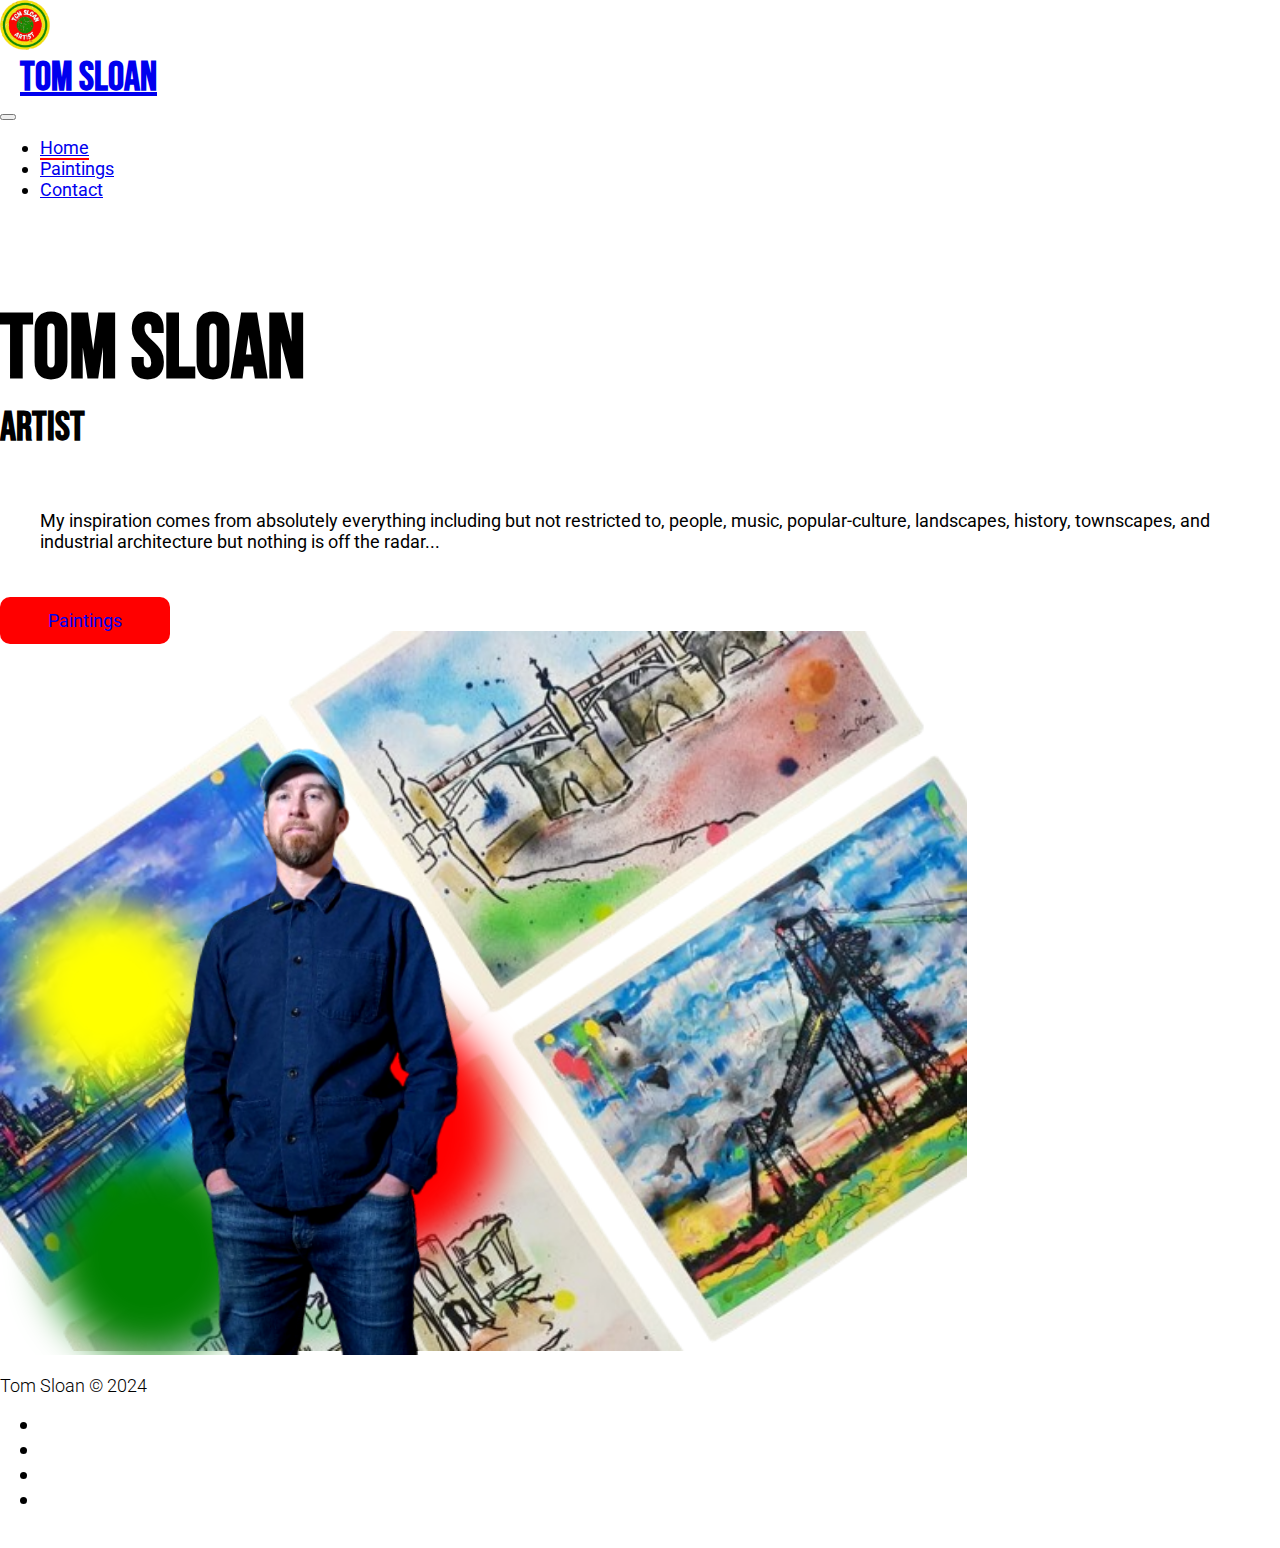
==== index.html @ 56f07434 "First screen + animation for it" ====
<!DOCTYPE html>
<html lang="en">
  <head>
    <meta charset="UTF-8" />
    <meta name="viewport" content="width=device-width, initial-scale=1.0" />
    <title>Tom Sloan | Artist</title>
    <link
      href="https://cdn.jsdelivr.net/npm/bootstrap@5.3.2/dist/css/bootstrap.min.css"
      rel="stylesheet"
      integrity="sha384-T3c6CoIi6uLrA9TneNEoa7RxnatzjcDSCmG1MXxSR1GAsXEV/Dwwykc2MPK8M2HN"
      crossorigin="anonymous"
    />
    <link
      rel="stylesheet"
      href="https://cdnjs.cloudflare.com/ajax/libs/font-awesome/6.5.1/css/all.min.css"
      integrity="sha512-DTOQO9RWCH3ppGqcWaEA1BIZOC6xxalwEsw9c2QQeAIftl+Vegovlnee1c9QX4TctnWMn13TZye+giMm8e2LwA=="
      crossorigin="anonymous"
      referrerpolicy="no-referrer"
    />
    <link rel="stylesheet" href="assets/css/style.css" />
  </head>
  <body>
    <!-- Main menu -->
    <div class="container-fluid bg-body-tertiary">
      <nav class="navbar navbar-expand-lg">
        <div class="container">
          <a
            class="navbar-brand d-flex justify-content-center align-items-center"
            href="index.html"
            aria-label="Go to home page"
          >
            <img
              src="assets/img/sloan-logo.png"
              alt="artist's logo"
              width="50"
              height="50"
              class="d-inline-block align-text-top"
            />
            <h1 class="uppercase">Tom Sloan</h1>
          </a>
          <button
            class="navbar-toggler"
            type="button"
            data-bs-toggle="collapse"
            data-bs-target="#navbarSupportedContent"
            aria-controls="navbarSupportedContent"
            aria-expanded="false"
            aria-label="Toggle navigation"
          >
            <span class="navbar-toggler-icon"></span>
          </button>
          <div class="collapse navbar-collapse" id="navbarSupportedContent">
            <ul class="navbar-nav me-auto mb-2 mb-lg-0">
              <li class="nav-item">
                <a
                  class="nav-link active"
                  aria-current="page"
                  href="index.html"
                  aria-label="Go to home page"
                  >Home</a
                >
              </li>
              <li class="nav-item">
                <a
                  class="nav-link"
                  href="paintings.html"
                  aria-label="Go to page with paintings"
                  >Paintings</a
                >
              </li>
              <li class="nav-item">
                <a
                  class="nav-link"
                  href="contact.html"
                  aria-label="Go to page with contact form"
                  >Contact</a
                >
              </li>
            </ul>
          </div>
        </div>
      </nav>
    </div>

    <!-- First screen -->
    <section class="hero text-center">
      <div class="container-fluid">
        <div class="row">
          <div
            class="col-sm-7 hero-introduction d-flex flex-column justify-content-center align-items-center"
          >
            <h1>Tom Sloan <br /></h1>
            <h2>Artist</h2>
            <p class="fst-italic fw-light">
              <i class="fa-solid fa-quote-left"></i>
              My inspiration comes from absolutely everything including but not
              restricted to, people, music, popular-culture, landscapes,
              history, townscapes, and industrial architecture but nothing is
              off the radar...
              <i class="fa-solid fa-quote-right"></i>
            </p>
            <a
              href="paintings.html"
              class="text-white"
              aria-label="Go to page with paintings"
              >Paintings</a
            >
          </div>
          <div class="col-sm-5 hero-images">
            <img
              class="hero-artist"
              src="assets/img/photo-artist.png"
              alt="picture of Tom Sloan"
            />
            <img
              src="assets/img/first-screen-image.png"
              alt="background image"
              class="bg-pictures"
            />
            <div class="green-circle"></div>
            <div class="red-circle"></div>
            <div class="yellow-circle"></div>
          </div>
        </div>
      </div>
    </section>

    <!-- Footer -->
    <footer class="text-white bg-secondary">
      <div class="container">
        <div class="container-fluid">
          <div class="row">
            <div class="col-sm-6 d-flex align-items-center name-artist-footer">
              <h4>Tom Sloan &copy; 2024</h4>
            </div>
            <div class="col-sm-6">
              <ul
                class="navbar-nav d-flex flex-row justify-content-end align-items-center"
              >
                <li>
                  <a
                    href="https://www.facebook.com/105536290829742"
                    target="_blank"
                    aria-label="Go to Tom Sloan's facebook page (opens in new tab)"
                    ><i class="fa-brands fa-facebook text-white"></i
                  ></a>
                </li>
                <li>
                  <a
                    href="https://www.instagram.com/official.sloan.art"
                    target="_blank"
                    aria-label="Go to Tom Sloan's instagram page (opens in new tab)"
                    ><i class="fa-brands fa-instagram text-white"></i
                  ></a>
                </li>
                <li>
                  <a
                    href="https://www.linkedin.com/in/tom-sloan-31219b226"
                    target="_blank"
                    aria-label="Go to Tom Sloan's linkedin page (opens in new tab)"
                    ><i class="fa-brands fa-linkedin text-white"></i
                  ></a>
                </li>
                <li>
                  <a
                    href="https://www.twitter.com/tomsloanartist"
                    target="_blank"
                    aria-label="Go to Tom Sloan's twitter page (opens in new tab)"
                    ><i class="fa-brands fa-twitter text-white"></i
                  ></a>
                </li>
              </ul>
            </div>
          </div>
        </div>
      </div>
    </footer>

    <script
      src="https://cdn.jsdelivr.net/npm/bootstrap@5.3.2/dist/js/bootstrap.bundle.min.js"
      integrity="sha384-C6RzsynM9kWDrMNeT87bh95OGNyZPhcTNXj1NW7RuBCsyN/o0jlpcV8Qyq46cDfL"
      crossorigin="anonymous"
    ></script>
  </body>
</html>
---- assets/css/style.css ----
@import url("https://fonts.googleapis.com/css2?family=Bebas+Neue&family=Roboto:wght@100;300;400;500;700;900&display=swap");

body {
  margin: 0;
  padding: 0;
  box-sizing: border-box;
  font-family: "Roboto", sans-serif;
  animation: opening 1s ease-in-out forwards;
}

h1,
h2,
h3 {
  font-family: "Bebas Neue", sans-serif;
  margin: 0;
  padding: 0;
  font-size: 40px;
}

.uppercase {
  text-transform: uppercase;
}

/* ------------------Main Menu */

nav h1 {
  margin-left: 20px;
}

nav ul li {
  font-size: 18px;
}

.navbar-collapse {
  flex-grow: 0;
}

.active {
  border-bottom: 2px solid red;
}

/* ------------------First Screen */

.hero {
  min-height: 90vh;
}

.hero-introduction p {
  font-size: 18px;
  padding: 40px 40px;
}

.hero-introduction h1 {
  font-size: 90px;
  padding-top: 5rem;
}

.hero-introduction a {
  text-decoration: none;
  padding: 0.8rem 3rem;
  border-radius: 10px;
  margin-bottom: 4rem;
  font-size: 18px;
  background-color: red;
}

.hero-images {
  position: relative;
  z-index: 1;
  padding: 0;
  overflow: hidden;
}

.hero-artist {
  position: absolute;
  height: 100%;
  width: auto;
  bottom: 0;
}

.bg-pictures {
  position: relative;
  z-index: -1;
  height: 80vh;
  object-fit: cover;
  animation: entrance 2s ease, bg-zooming 5s ease alternate 5s;
}

.green-circle {
  position: absolute;
  width: 100px;
  height: 100px;
  border-radius: 50%;
  bottom: 50px;
  left: 100px;
  background-color: green;
  box-shadow: 0 0 40px 50px green;
  z-index: -1;
  animation: entrance 2s ease,
    circle-shake 2.5s infinite ease alternate-reverse 2s;
}

.red-circle {
  position: absolute;
  width: 150px;
  height: 150px;
  border-radius: 50%;
  bottom: 150px;
  left: 300px;
  background-color: red;
  box-shadow: 0 0 40px 50px red;
  z-index: -1;
  animation: entrance 2s ease,
    circle-shake 3.5s infinite ease alternate-reverse 2s;
}

.yellow-circle {
  position: absolute;
  width: 80px;
  height: 80px;
  border-radius: 50%;
  bottom: 320px;
  left: 70px;
  background-color: yellow;
  box-shadow: 0 0 40px 50px yellow;
  z-index: -1;
  animation: entrance 2s ease,
    circle-shake 3s infinite ease alternate-reverse 2s;
}

/* ------------------Footer */

footer {
  padding: 20px 0;
}

footer h4 {
  margin: 0;
  font-size: 18px;
  font-weight: 300;
}

footer ul li {
  padding-left: 45px;
  font-size: 22px;
}

/* ------------------Animations */

@keyframes opening {
  from {
    opacity: 0;
  }
  to {
    opacity: 1;
  }
}

@keyframes bg-zooming {
  0% {
    transform: scale(1, 1);
  }
  50% {
    transform: scale(1.5, 1.5);
  }
  100% {
    transform: scale(1, 1);
  }
}

@keyframes circle-shake {
  0% {
    transform: translatex(-30%);
  }

  100% {
    transform: translatex(30%);
  }
}

@keyframes entrance {
  from {
    transform: translateY(10%) rotateZ(-10deg) rotateX(-90deg);
  }
  to {
    transform: translateY(0%) rotateZ(0deg) rotateX(0deg);
  }
}
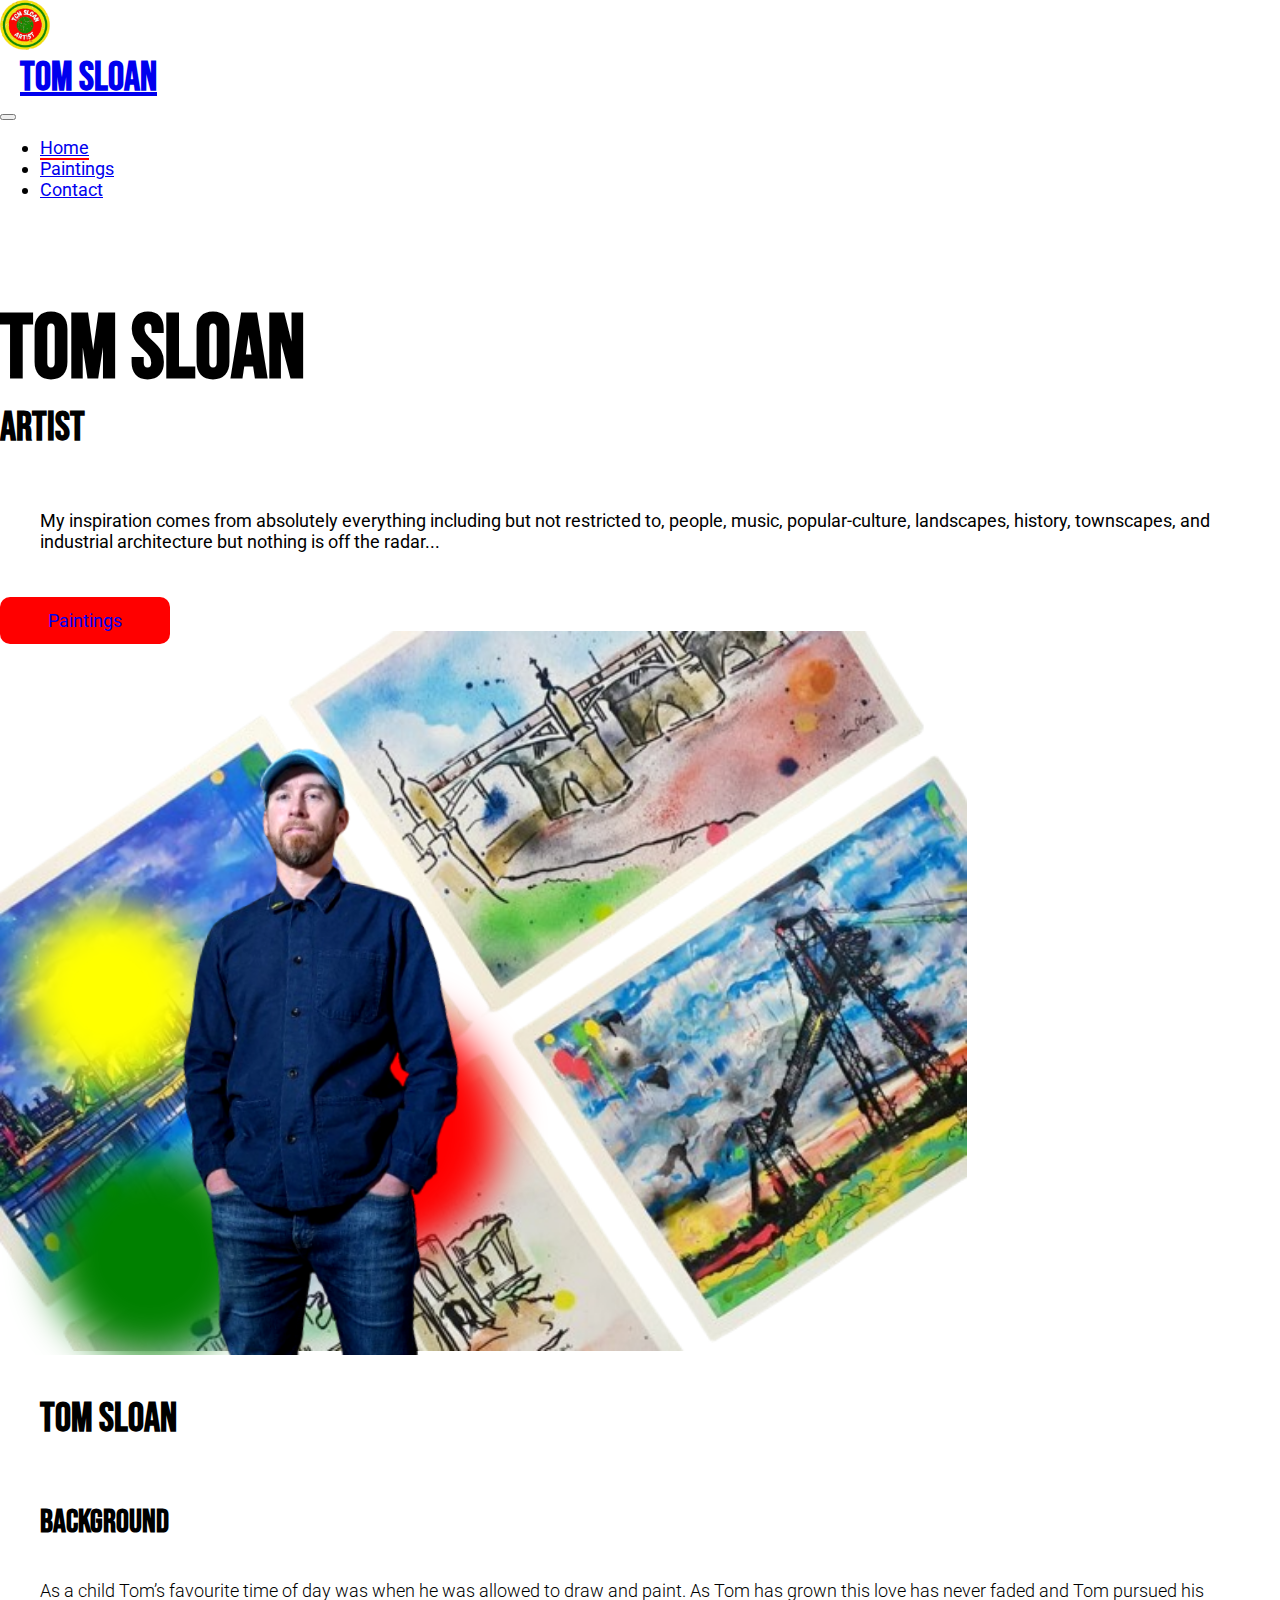
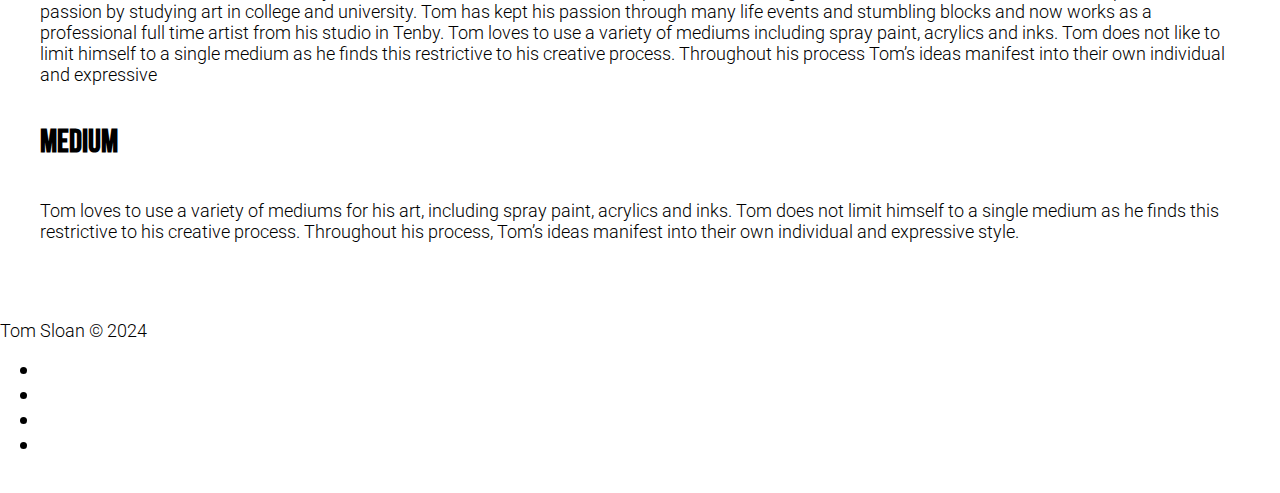
==== commit 128fc85a: "Section with main information about an artist on home page" ====
--- a/index.html
+++ b/index.html
@@ -125,6 +125,41 @@
       </div>
     </section>
 
+    <!-- Section with main information about an artist -->
+    <section>
+      <div class="container-fluid">
+        <div class="row">
+          <div
+            class="col-md-6 order-2 order-md-1 col-lg-5 artist-work-ex"
+          ></div>
+          <div class="col-md-6 order-1 order-md-2 col-lg-7 about-me">
+            <h2 class="text-center">Tom Sloan</h2>
+            <h3>Background</h3>
+            <p>
+              As a child Tom’s favourite time of day was when he was allowed to
+              draw and paint. As Tom has grown this love has never faded and Tom
+              pursued his passion by studying art in college and university. Tom
+              has kept his passion through many life events and stumbling blocks
+              and now works as a professional full time artist from his studio
+              in Tenby. Tom loves to use a variety of mediums including spray
+              paint, acrylics and inks. Tom does not like to limit himself to a
+              single medium as he finds this restrictive to his creative
+              process. Throughout his process Tom’s ideas manifest into their
+              own individual and expressive
+            </p>
+            <h3>Medium</h3>
+            <p>
+              Tom loves to use a variety of mediums for his art, including spray
+              paint, acrylics and inks. Tom does not limit himself to a single
+              medium as he finds this restrictive to his creative process.
+              Throughout his process, Tom’s ideas manifest into their own
+              individual and expressive style.
+            </p>
+          </div>
+        </div>
+      </div>
+    </section>
+
     <!-- Footer -->
     <footer class="text-white bg-secondary">
       <div class="container">
--- a/assets/css/style.css
+++ b/assets/css/style.css
@@ -128,6 +128,33 @@
     circle-shake 3s infinite ease alternate-reverse 2s;
 }
 
+/* ------------------About Me */
+
+.artist-work-ex {
+  background-image: url("../img/box-boy.jpg");
+  background-repeat: no-repeat;
+  background-size: cover;
+  height: auto;
+}
+
+.about-me {
+  padding: 40px 40px;
+}
+
+.about-me h2 {
+  padding-bottom: 40px;
+}
+
+.about-me h3 {
+  font-size: 32px;
+  padding: 20px 0;
+}
+
+.about-me p {
+  font-size: 18px;
+  font-weight: 300;
+}
+
 /* ------------------Footer */
 
 footer {
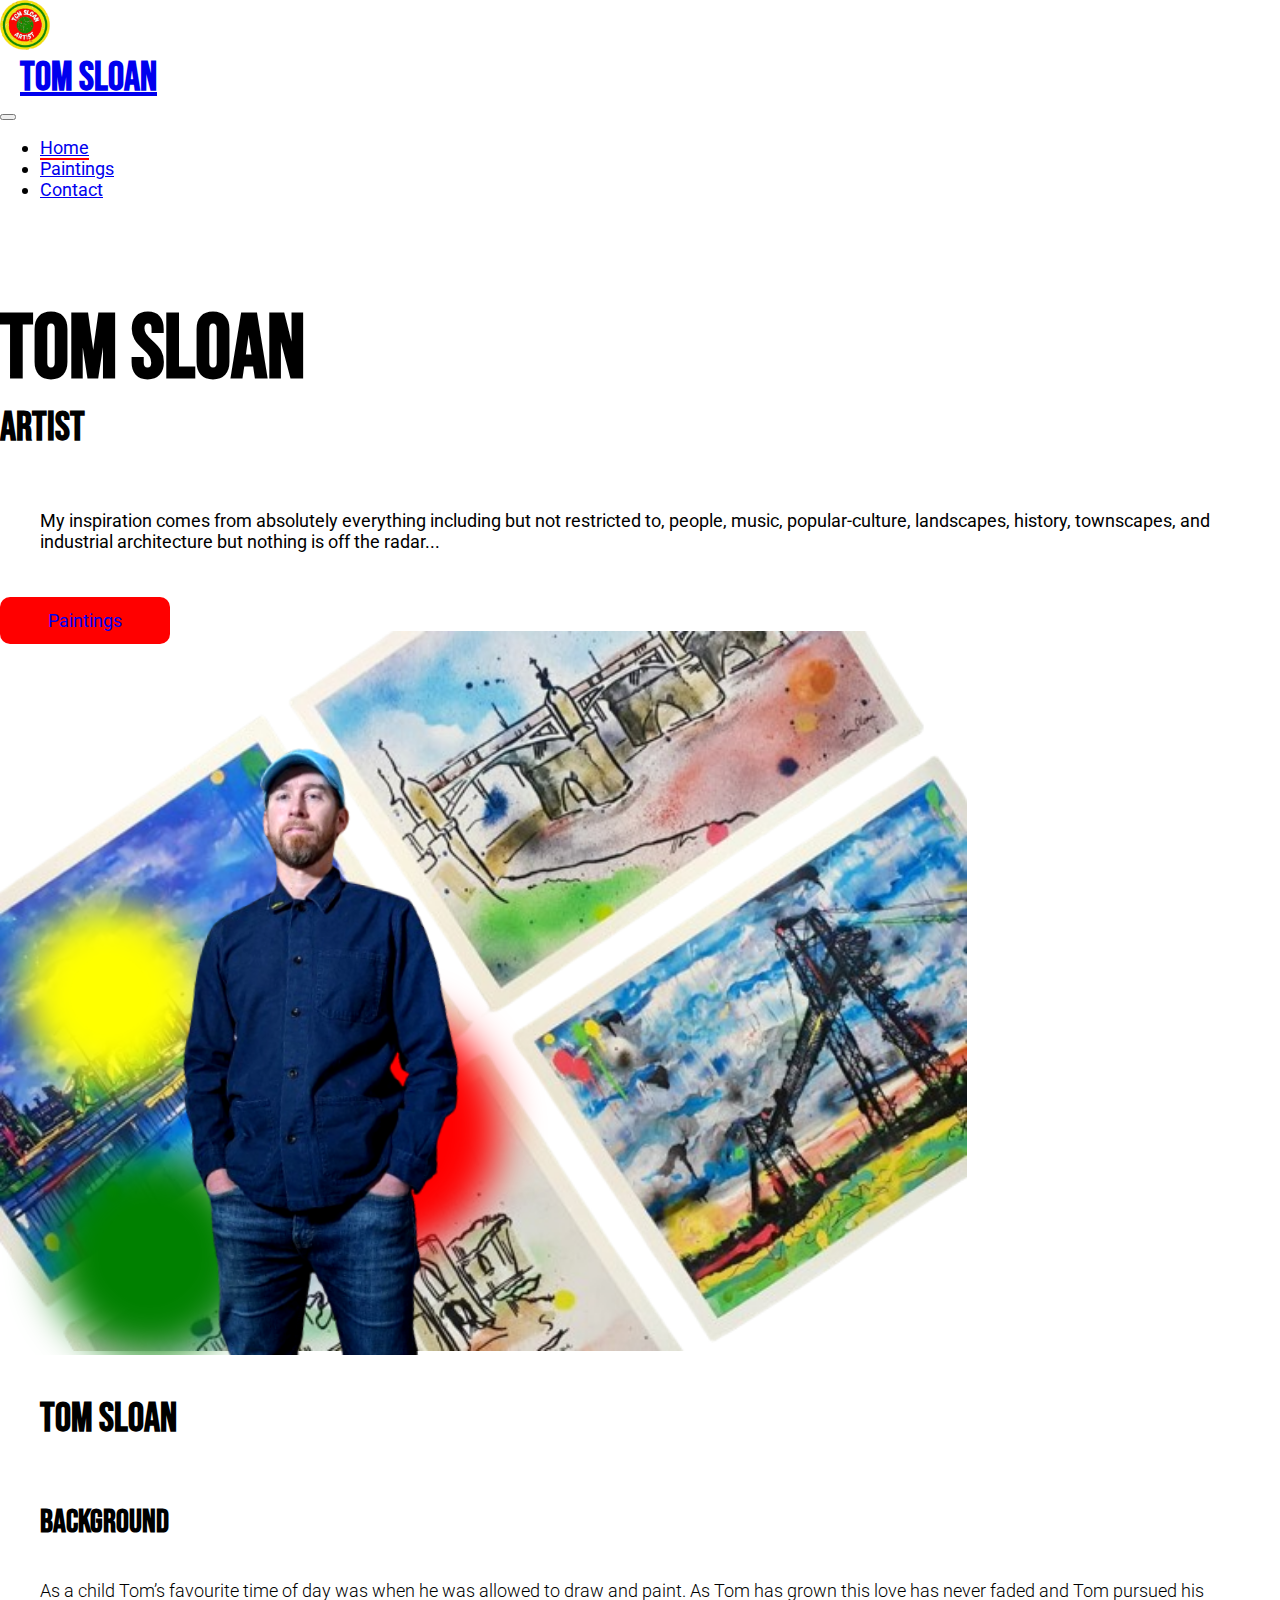
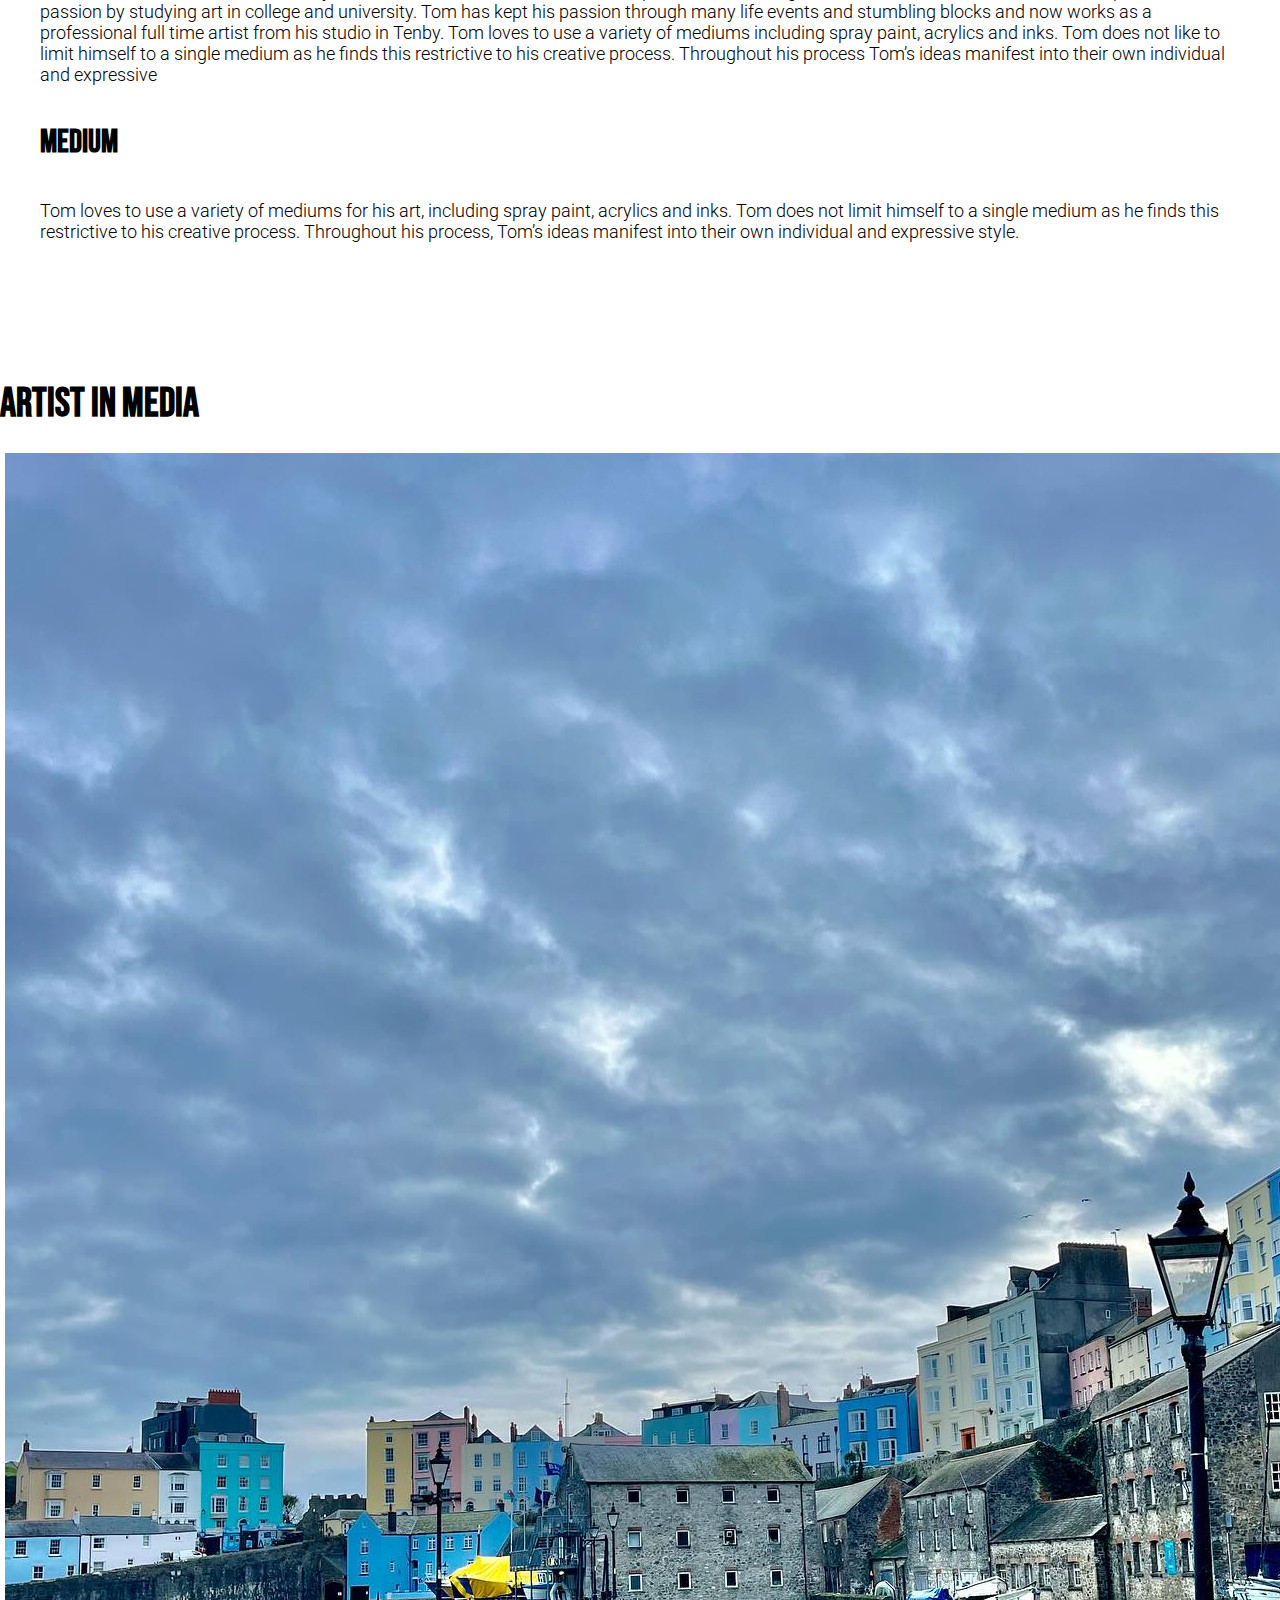
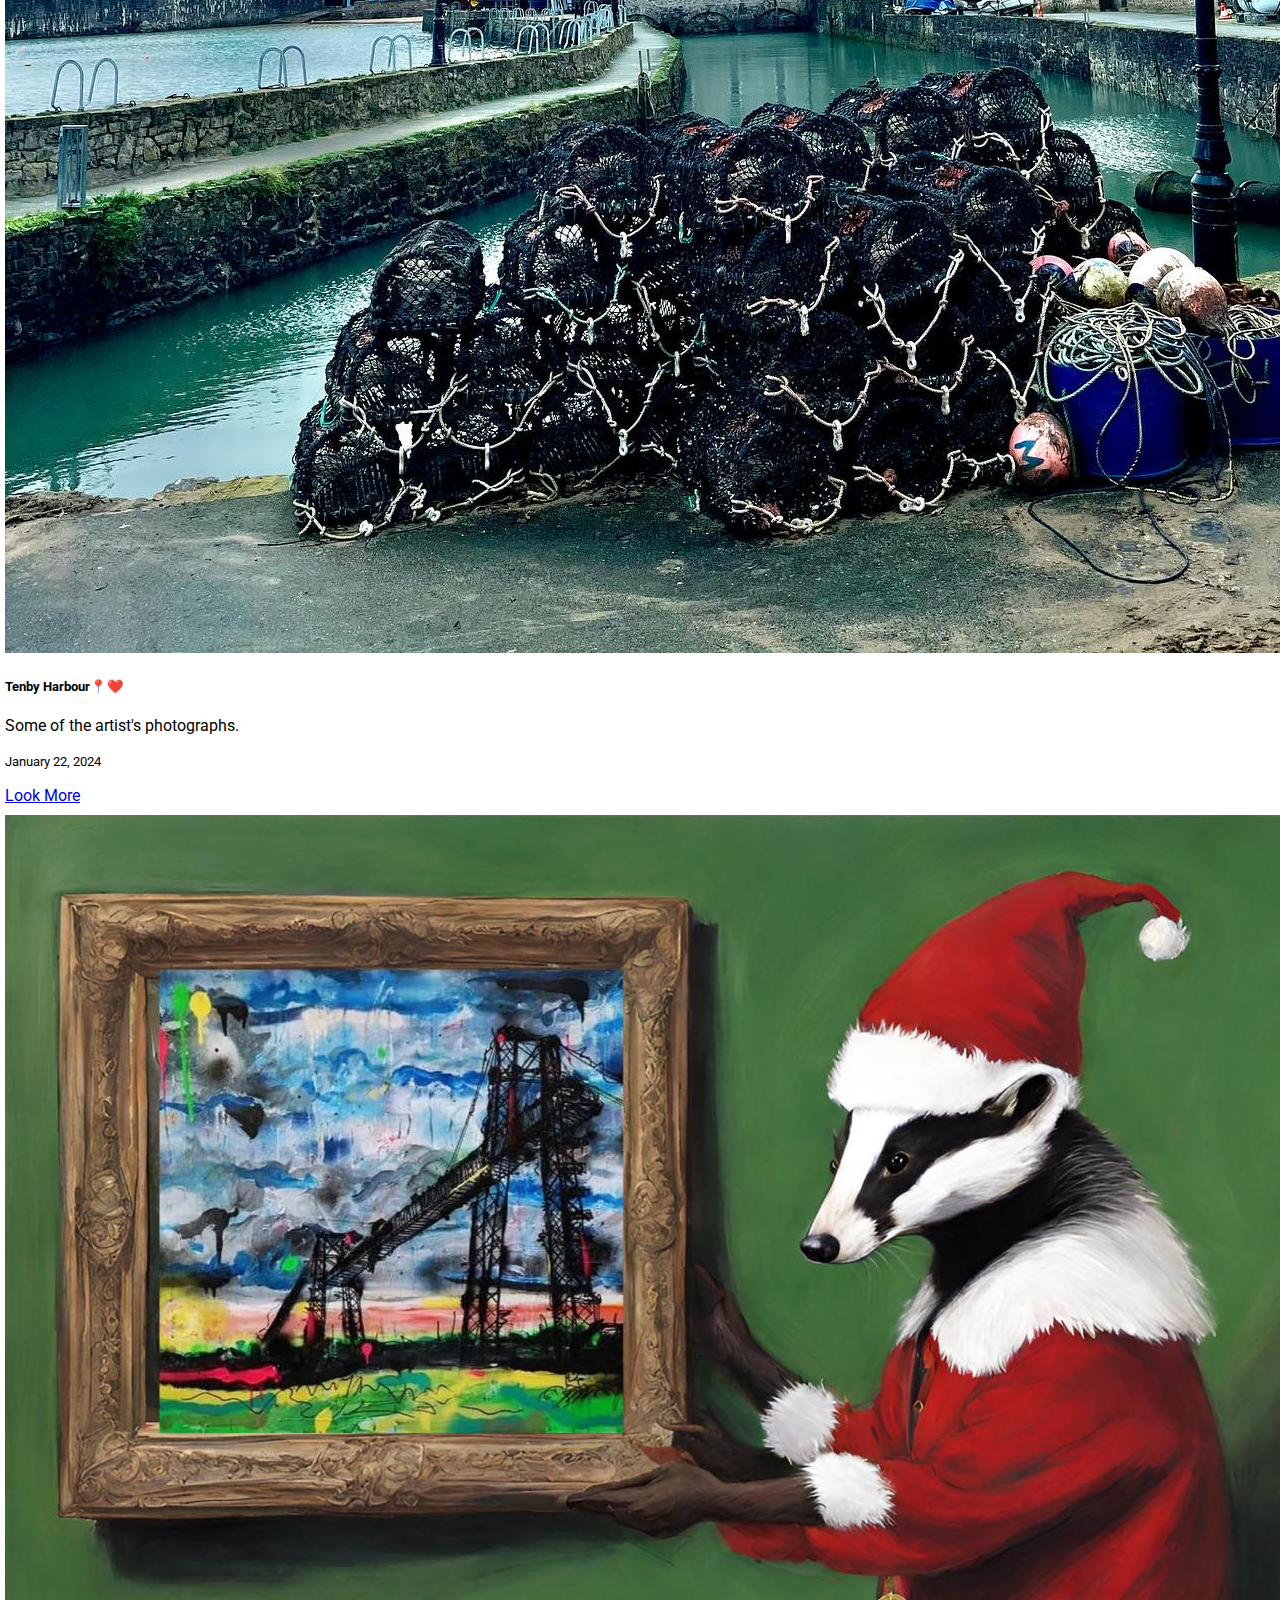
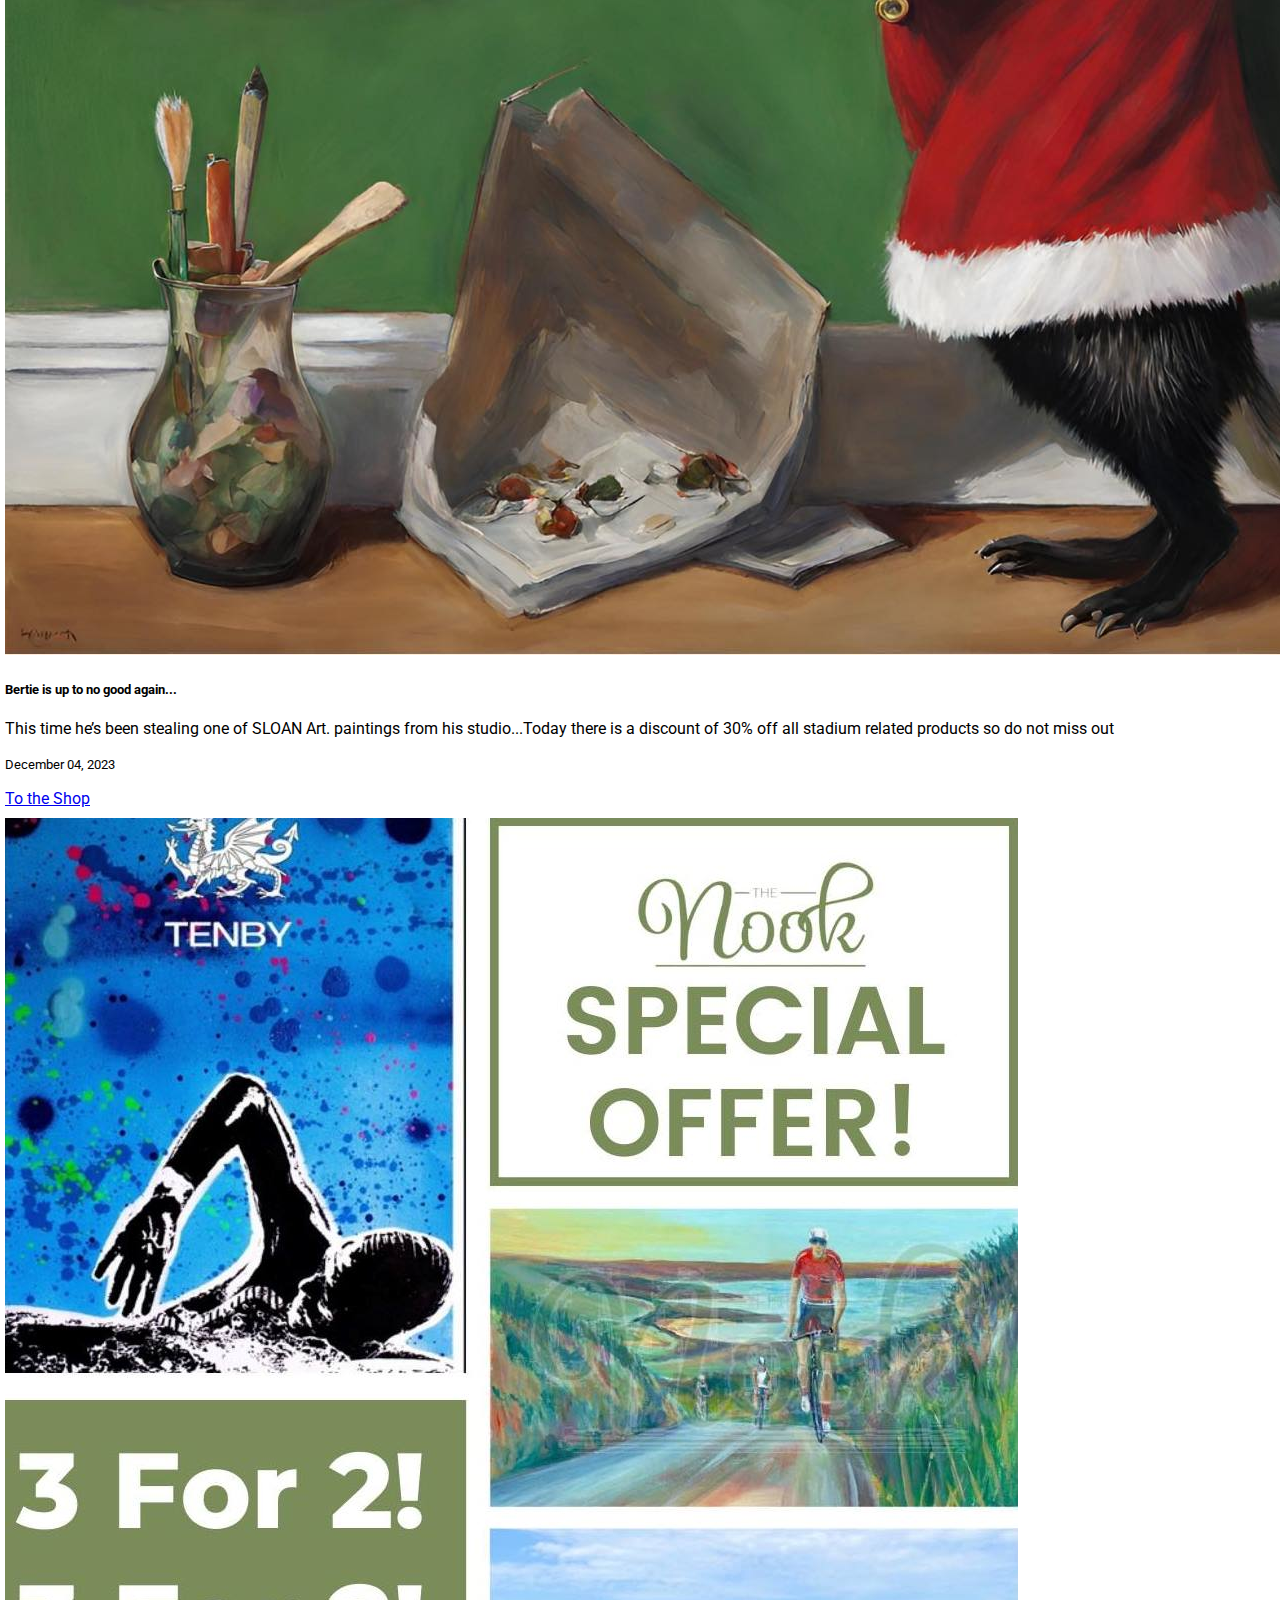
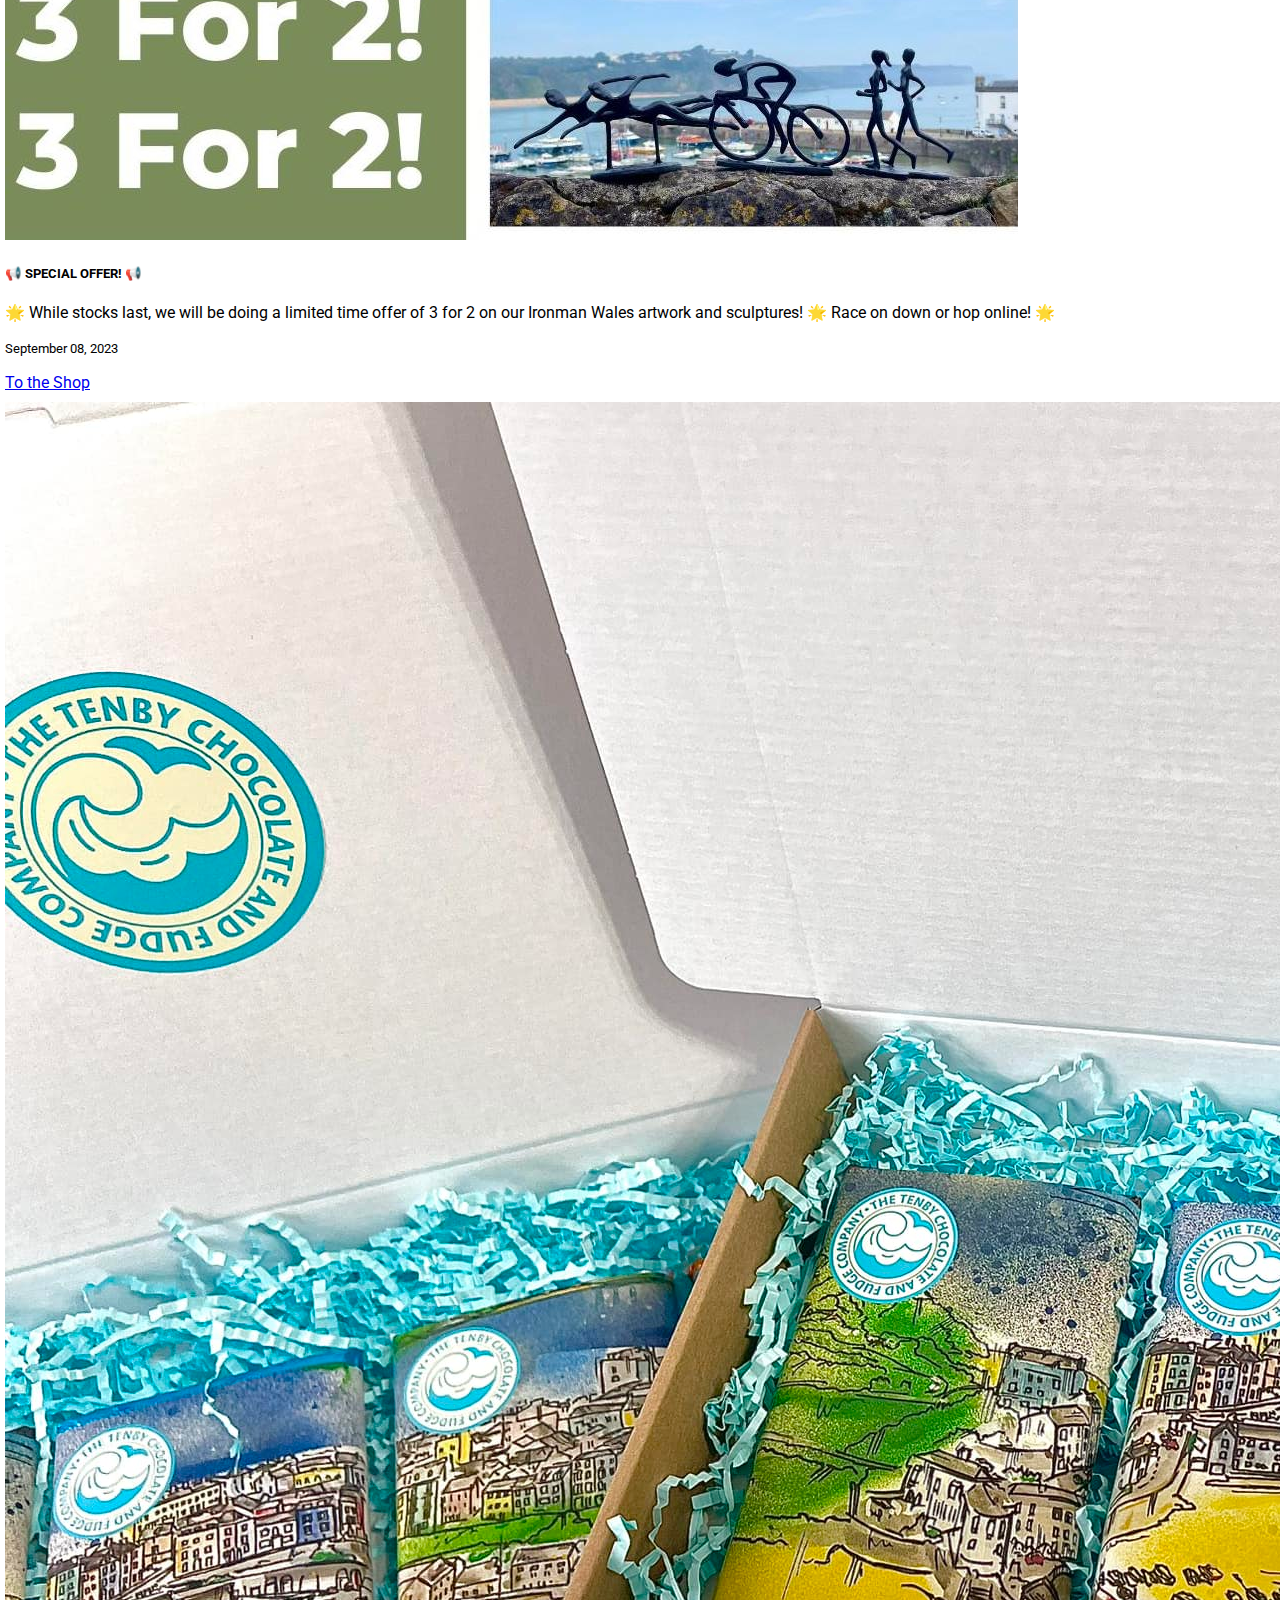
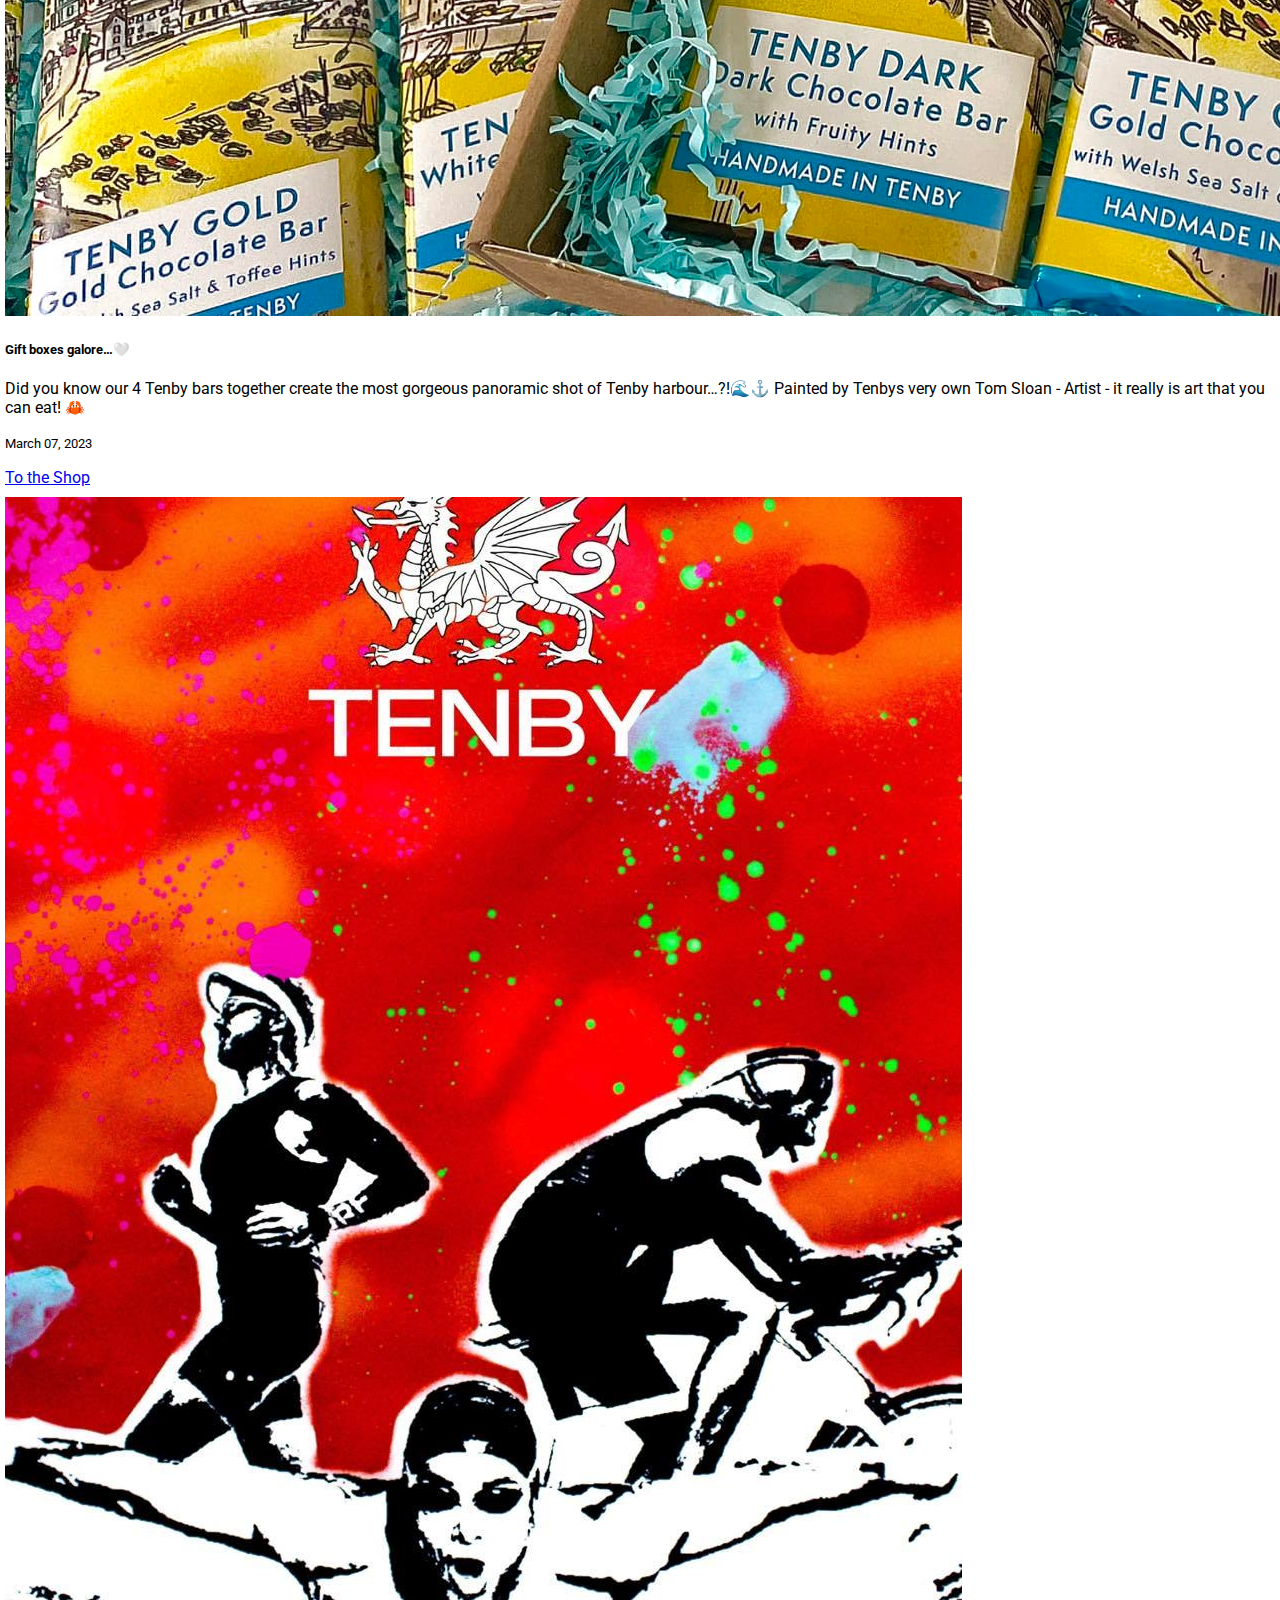
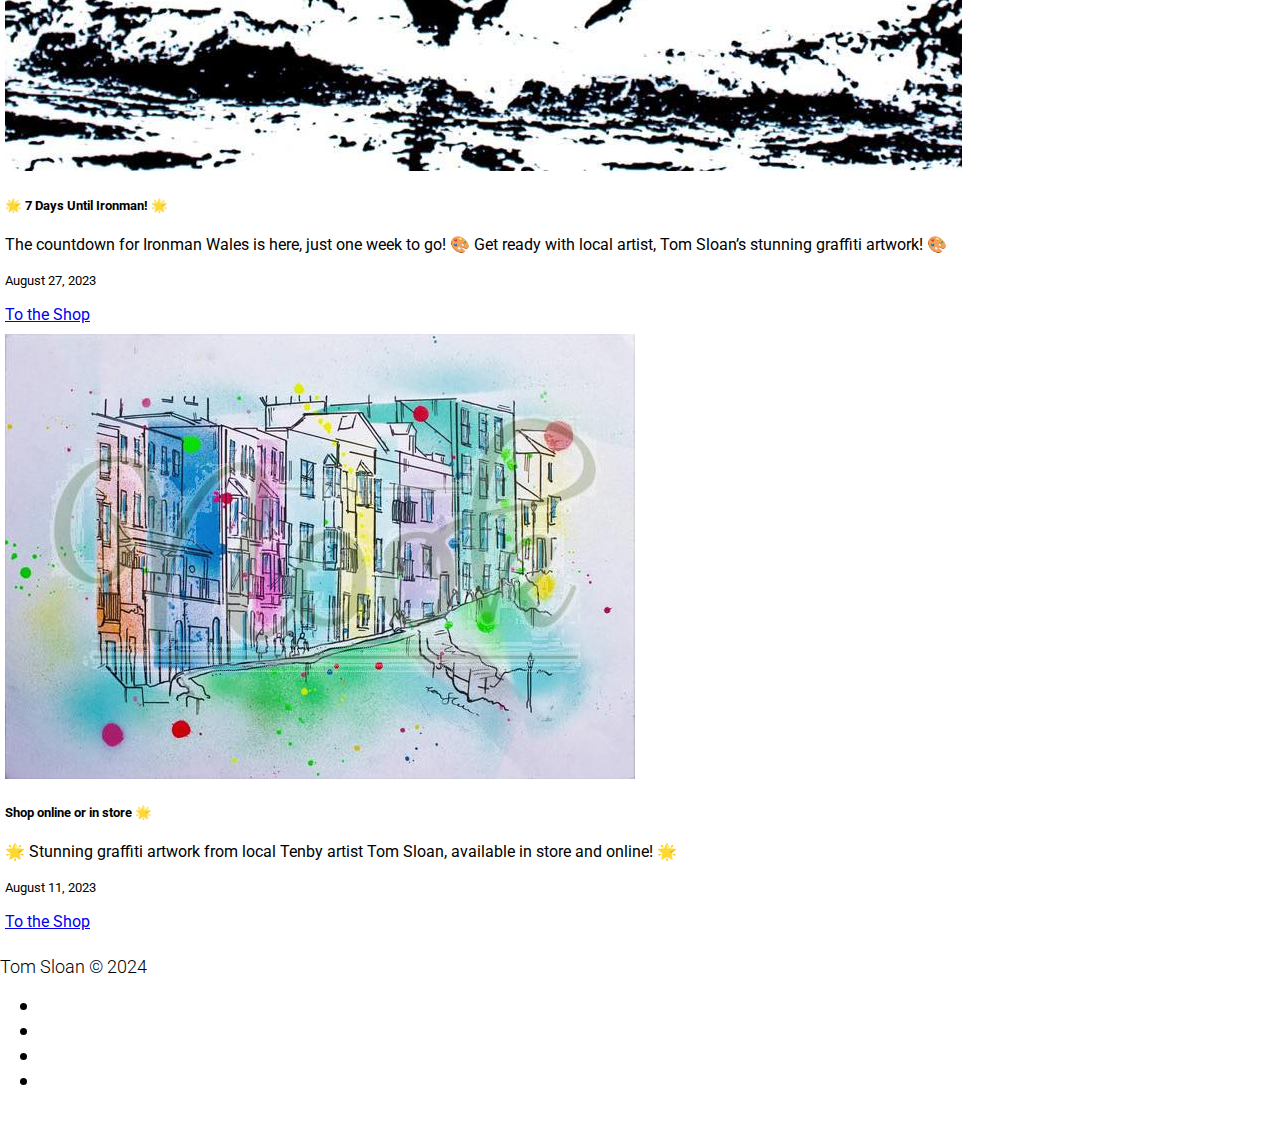
==== commit c303b60f: "Artist in Media section on home page" ====
--- a/index.html
+++ b/index.html
@@ -160,6 +160,173 @@
       </div>
     </section>
 
+    <!-- Section with last artist's activities -->
+    <section>
+      <div class="container media-blocks">
+        <h2 class="text-center">Artist in Media</h2>
+        <div class="row">
+          <div class="col-sm-6 col-md-4 card-space">
+            <div class="card">
+              <img
+                src="assets/img/tenby.jpg"
+                class="card-img-top"
+                alt="Tenby Harbour"
+              />
+              <div class="card-body">
+                <h5 class="card-title">Tenby Harbour📍❤️</h5>
+                <p class="card-text">Some of the artist's photographs.</p>
+                <p class="card-text">
+                  <small class="text-body-secondary"> January 22, 2024</small>
+                </p>
+                <a
+                  href="https://www.facebook.com/tomsloanartist"
+                  class="btn btn-success stretched-link"
+                  target="_blank"
+                  aria-label="Go to artist's facebook page"
+                  >Look More</a
+                >
+              </div>
+            </div>
+          </div>
+
+          <div class="col-sm-6 col-md-4 card-space">
+            <div class="card">
+              <img
+                src="assets/img/badger.jpg"
+                class="card-img-top"
+                alt="discount of 30% off all stadium related products"
+              />
+              <div class="card-body">
+                <h5 class="card-title">Bertie is up to no good again...</h5>
+                <p class="card-text">
+                  This time he’s been stealing one of SLOAN Art. paintings from
+                  his studio...Today there is a discount of 30% off all stadium
+                  related products so do not miss out
+                </p>
+                <p class="card-text">
+                  <small class="text-body-secondary"> December 04, 2023</small>
+                </p>
+                <a
+                  href="https://www.facebook.com/terracebadger1/posts/pfbid02px7S6ef1CH6rJBmLDPgZo5LugQnJFSgDnEyesBcewcRhcNesYYm3rz4QWnTPeoHwl"
+                  target="_blank"
+                  class="btn btn-warning stretched-link"
+                  aria-label="Go to shop with Tom Sloan's paintings"
+                  >To the Shop</a
+                >
+              </div>
+            </div>
+          </div>
+
+          <div class="col-sm-6 col-md-4 card-space">
+            <div class="card">
+              <img
+                src="assets/img/special-offer.jpg"
+                alt="limited time offer"
+              />
+              <div class="card-body">
+                <h5 class="card-title">📢 SPECIAL OFFER! 📢</h5>
+                <p class="card-text">
+                  🌟 While stocks last, we will be doing a limited time offer of
+                  3 for 2 on our Ironman Wales artwork and sculptures! 🌟 Race
+                  on down or hop online! 🌟
+                </p>
+                <p class="card-text">
+                  <small class="text-body-secondary"> September 08, 2023</small>
+                </p>
+                <a
+                  href="https://www.facebook.com/thenooktenby/posts/pfbid02n9wAdgsgZkLto1iw5ZGtrWpxm7y2BkAHpKXKRzevdTYXjGyh4dPB1s7zBMDzgvAJl"
+                  target="_blank"
+                  class="btn btn-danger stretched-link"
+                  aria-label="Go to shop with Tom Sloan's paintings"
+                  >To the Shop</a
+                >
+              </div>
+            </div>
+          </div>
+
+          <div class="col-sm-6 col-md-4 card-space">
+            <div class="card">
+              <img
+                src="assets/img/gift-boxes.jpg"
+                class="card-img-top"
+                alt="gift boxes galore"
+              />
+              <div class="card-body">
+                <h5 class="card-title">Gift boxes galore…🤍</h5>
+                <p class="card-text">
+                  Did you know our 4 Tenby bars together create the most
+                  gorgeous panoramic shot of Tenby harbour…?!🌊⚓️ Painted by
+                  Tenbys very own Tom Sloan - Artist - it really is art that you
+                  can eat! 🦀
+                </p>
+                <p class="card-text">
+                  <small class="text-body-secondary"> March 07, 2023</small>
+                </p>
+                <a
+                  href="https://www.facebook.com/permalink.php?story_fbid=pfbid0NQMpqhBoPDmBhd9UCMNz5iCVxv9Yf452LNjqxbXgNaAjrfJ2BUCQooJtLUfeH3sul&id=100064000904772"
+                  target="_blank"
+                  class="btn btn-success stretched-link"
+                  aria-label="Go to shop with chocolate bars designed by Tom Sloan"
+                  >To the Shop</a
+                >
+              </div>
+            </div>
+          </div>
+
+          <div class="col-sm-6 col-md-4 card-space">
+            <div class="card">
+              <img src="assets/img/ironman.jpg" alt="7 Days Until Ironman" />
+              <div class="card-body">
+                <h5 class="card-title">🌟 7 Days Until Ironman! 🌟</h5>
+                <p class="card-text">
+                  The countdown for Ironman Wales is here, just one week to go!
+                  🎨 Get ready with local artist, Tom Sloan’s stunning graffiti
+                  artwork! 🎨
+                </p>
+                <p class="card-text">
+                  <small class="text-body-secondary"> August 27, 2023</small>
+                </p>
+                <a
+                  href="https://www.facebook.com/thenooktenby/posts/pfbid09pcnwU3k1zt2w9iwiZzB3mJ3JfVySeBCj9XN2RcrS9jpMnzMnSpxLWhJod32heRHl"
+                  target="_blank"
+                  class="btn btn-warning stretched-link"
+                  aria-label="Go to shop with Tom Sloan's graffiti artwork"
+                  >To the Shop</a
+                >
+              </div>
+            </div>
+          </div>
+
+          <div class="col-sm-6 col-md-4 card-space">
+            <div class="card">
+              <img
+                src="assets/img/nook.jpg"
+                class="card-img-top"
+                alt="Stunning graffiti artwork"
+              />
+              <div class="card-body">
+                <h5 class="card-title">Shop online or in store 🌟</h5>
+                <p class="card-text">
+                  🌟 Stunning graffiti artwork from local Tenby artist Tom
+                  Sloan, available in store and online! 🌟
+                </p>
+                <p class="card-text">
+                  <small class="text-body-secondary"> August 11, 2023</small>
+                </p>
+                <a
+                  href="https://www.facebook.com/thenooktenby/posts/pfbid024tbVuTVqBfwPg9D1vDRNRrFZqfwttTDEwPdGQCSKEesuUKLCXTz13YYXZqrkAQm1l"
+                  target="_blank"
+                  class="btn btn-danger stretched-link"
+                  aria-label="Go to shop with Tom Sloan's paintings"
+                  >To the Shop</a
+                >
+              </div>
+            </div>
+          </div>
+        </div>
+      </div>
+    </section>
+
     <!-- Footer -->
     <footer class="text-white bg-secondary">
       <div class="container">
--- a/assets/css/style.css
+++ b/assets/css/style.css
@@ -155,6 +155,22 @@
   font-weight: 300;
 }
 
+/* ------------------Artist in Media */
+
+.media-blocks h2 {
+  padding: 80px 0 20px 0;
+}
+
+.card-space {
+  padding: 5px;
+  min-height: 100%;
+}
+
+.card {
+  padding: 0;
+  min-height: 100%;
+}
+
 /* ------------------Footer */
 
 footer {
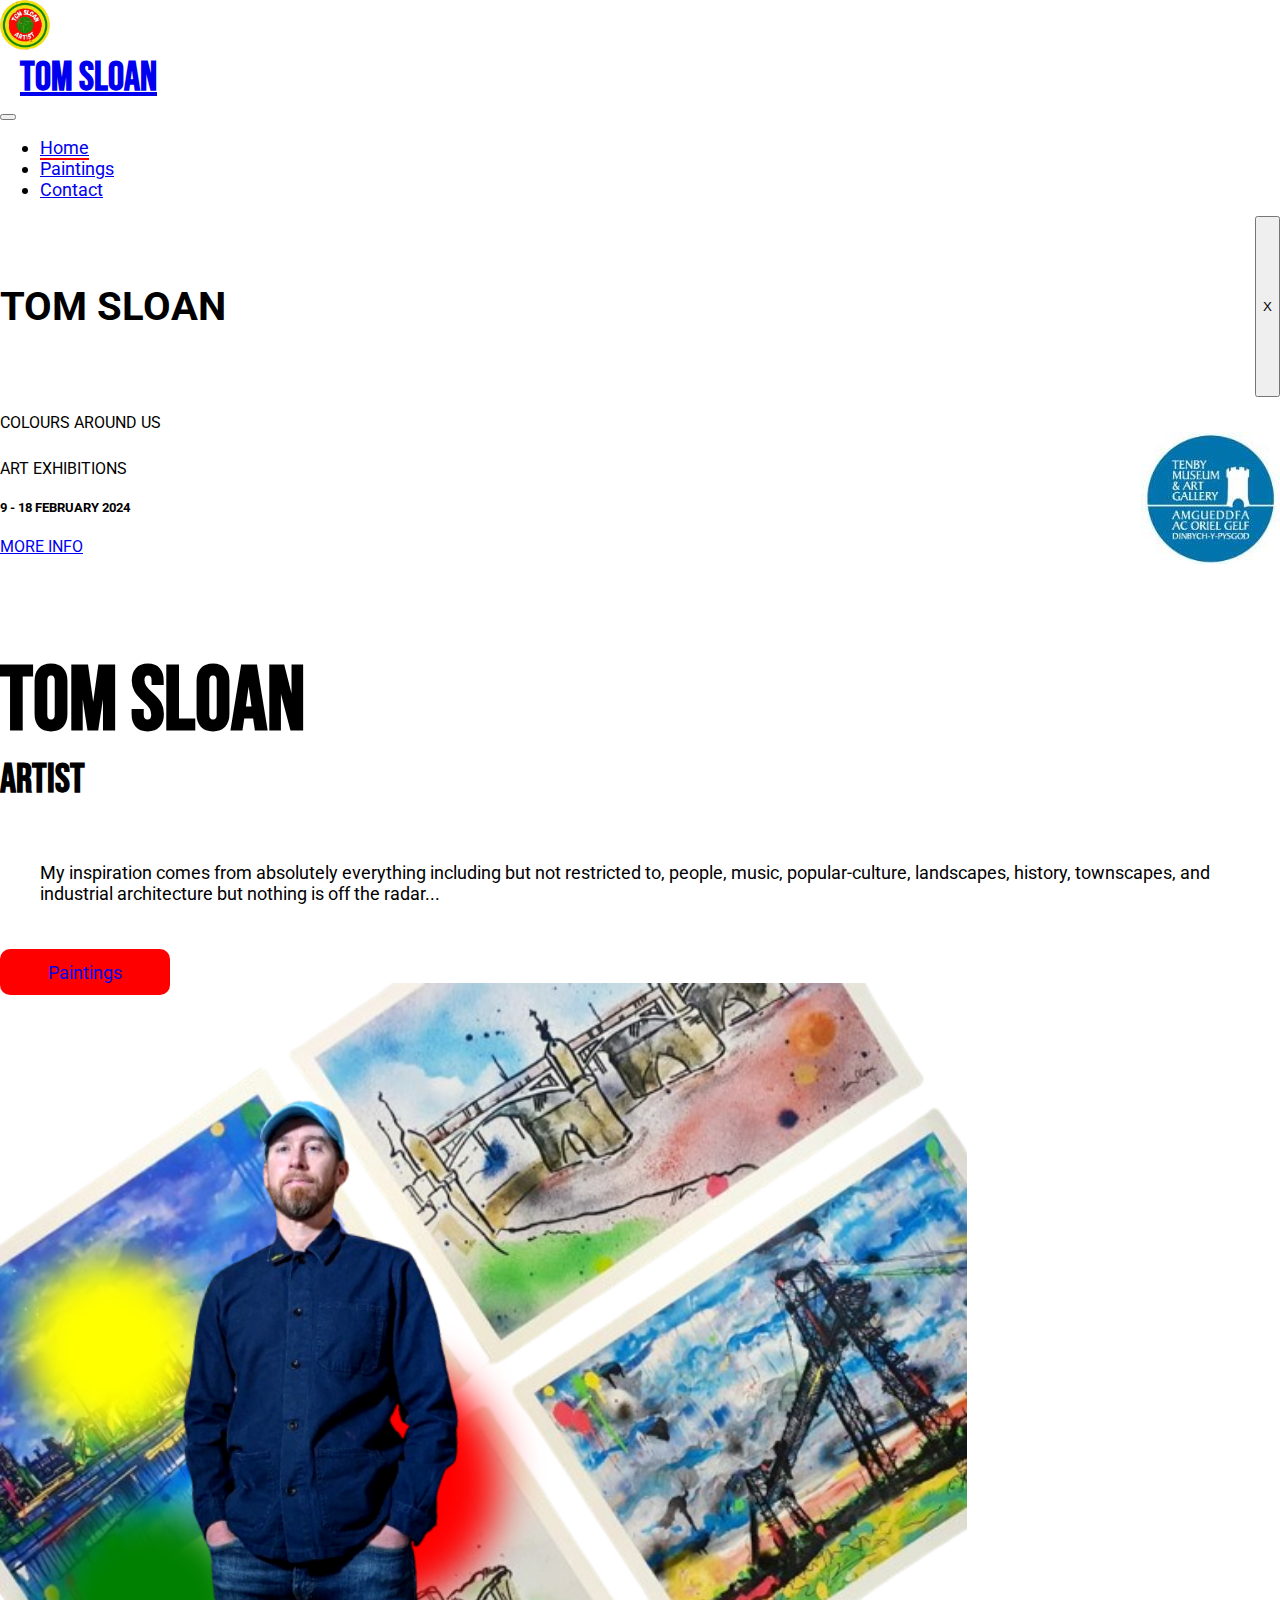
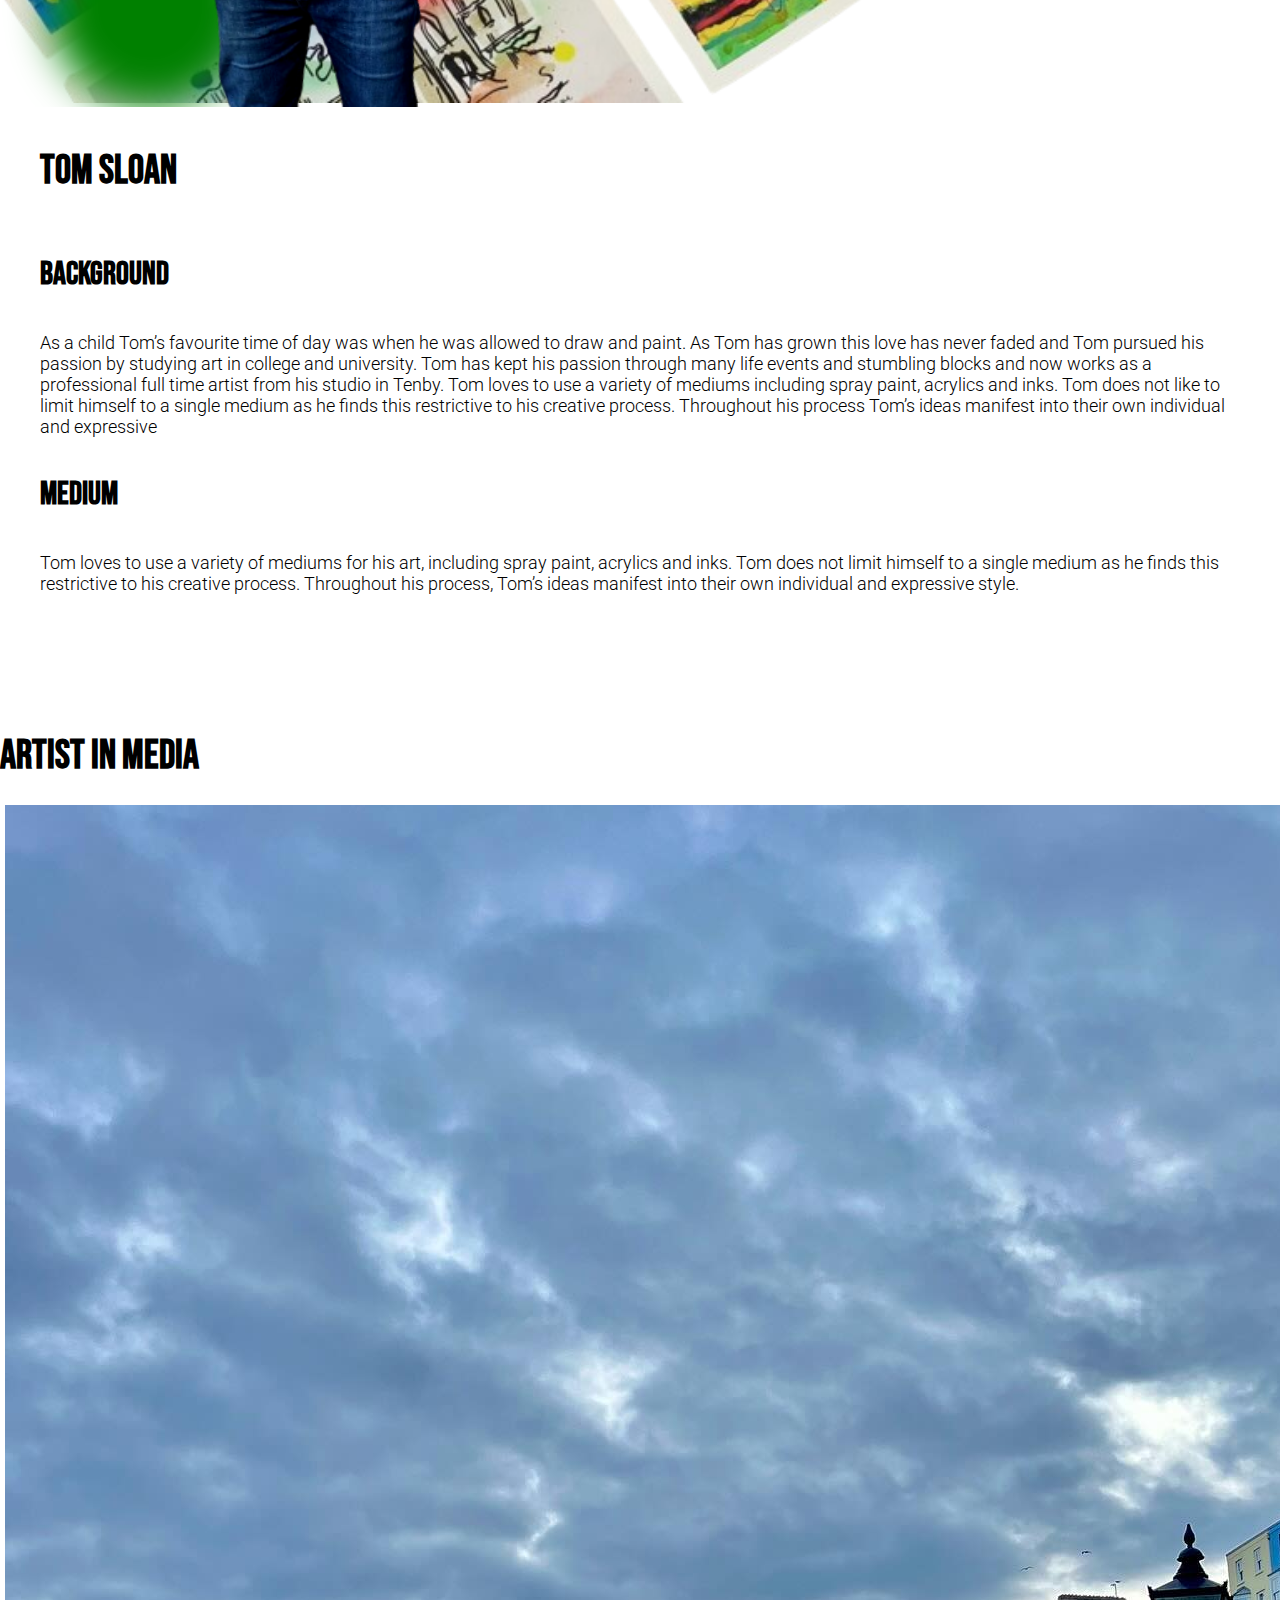
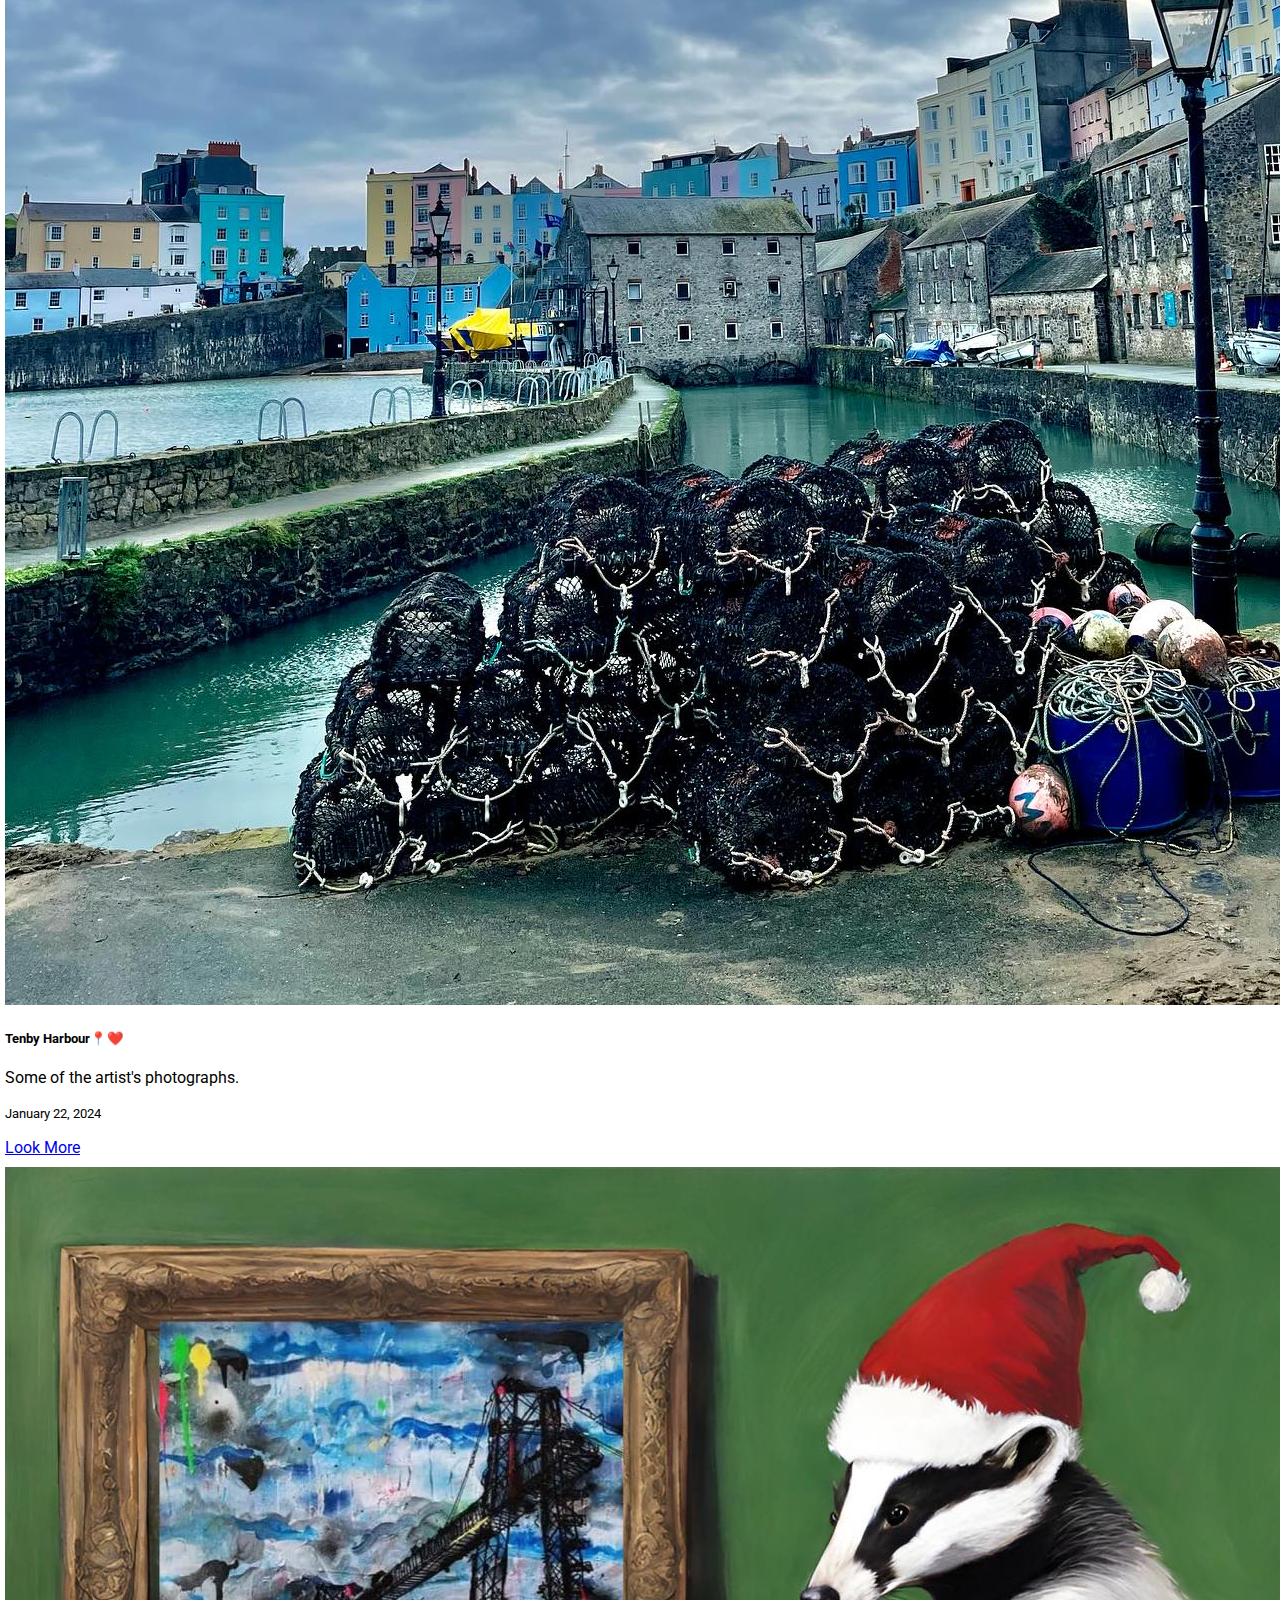
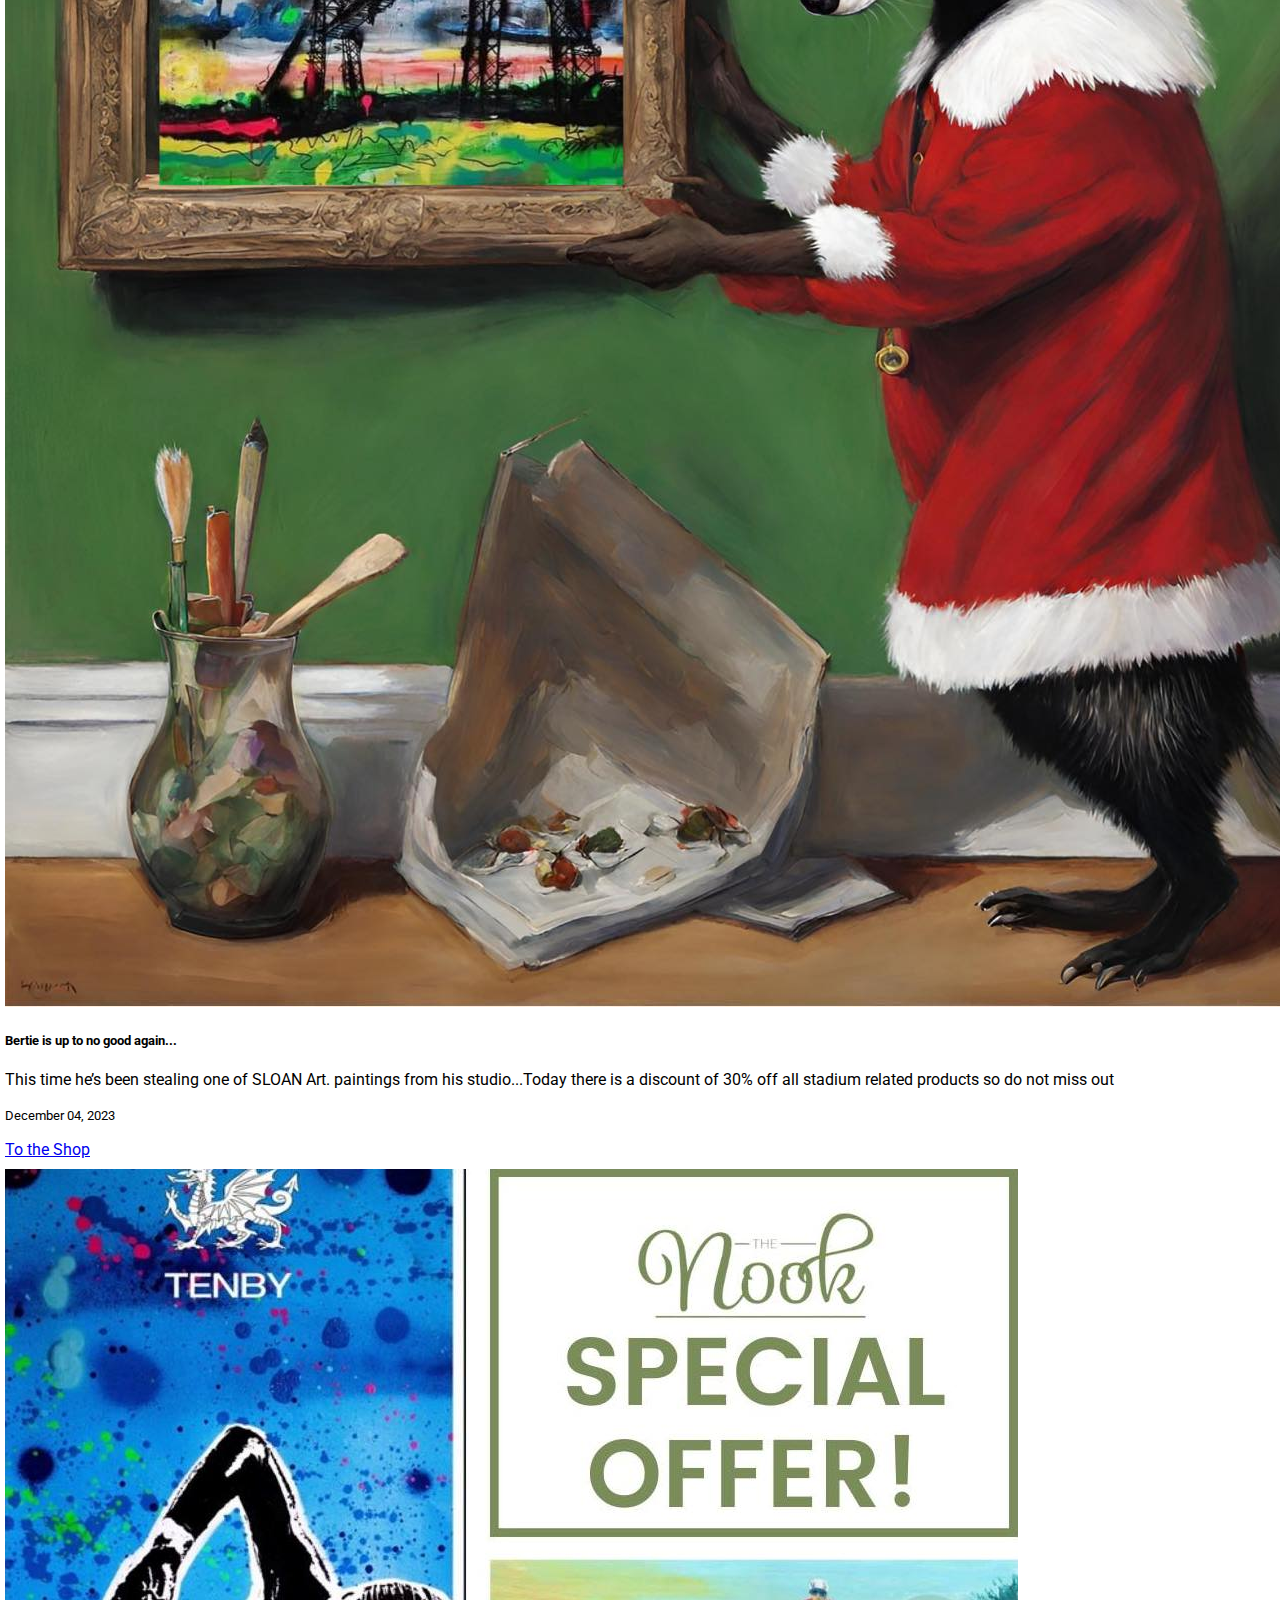
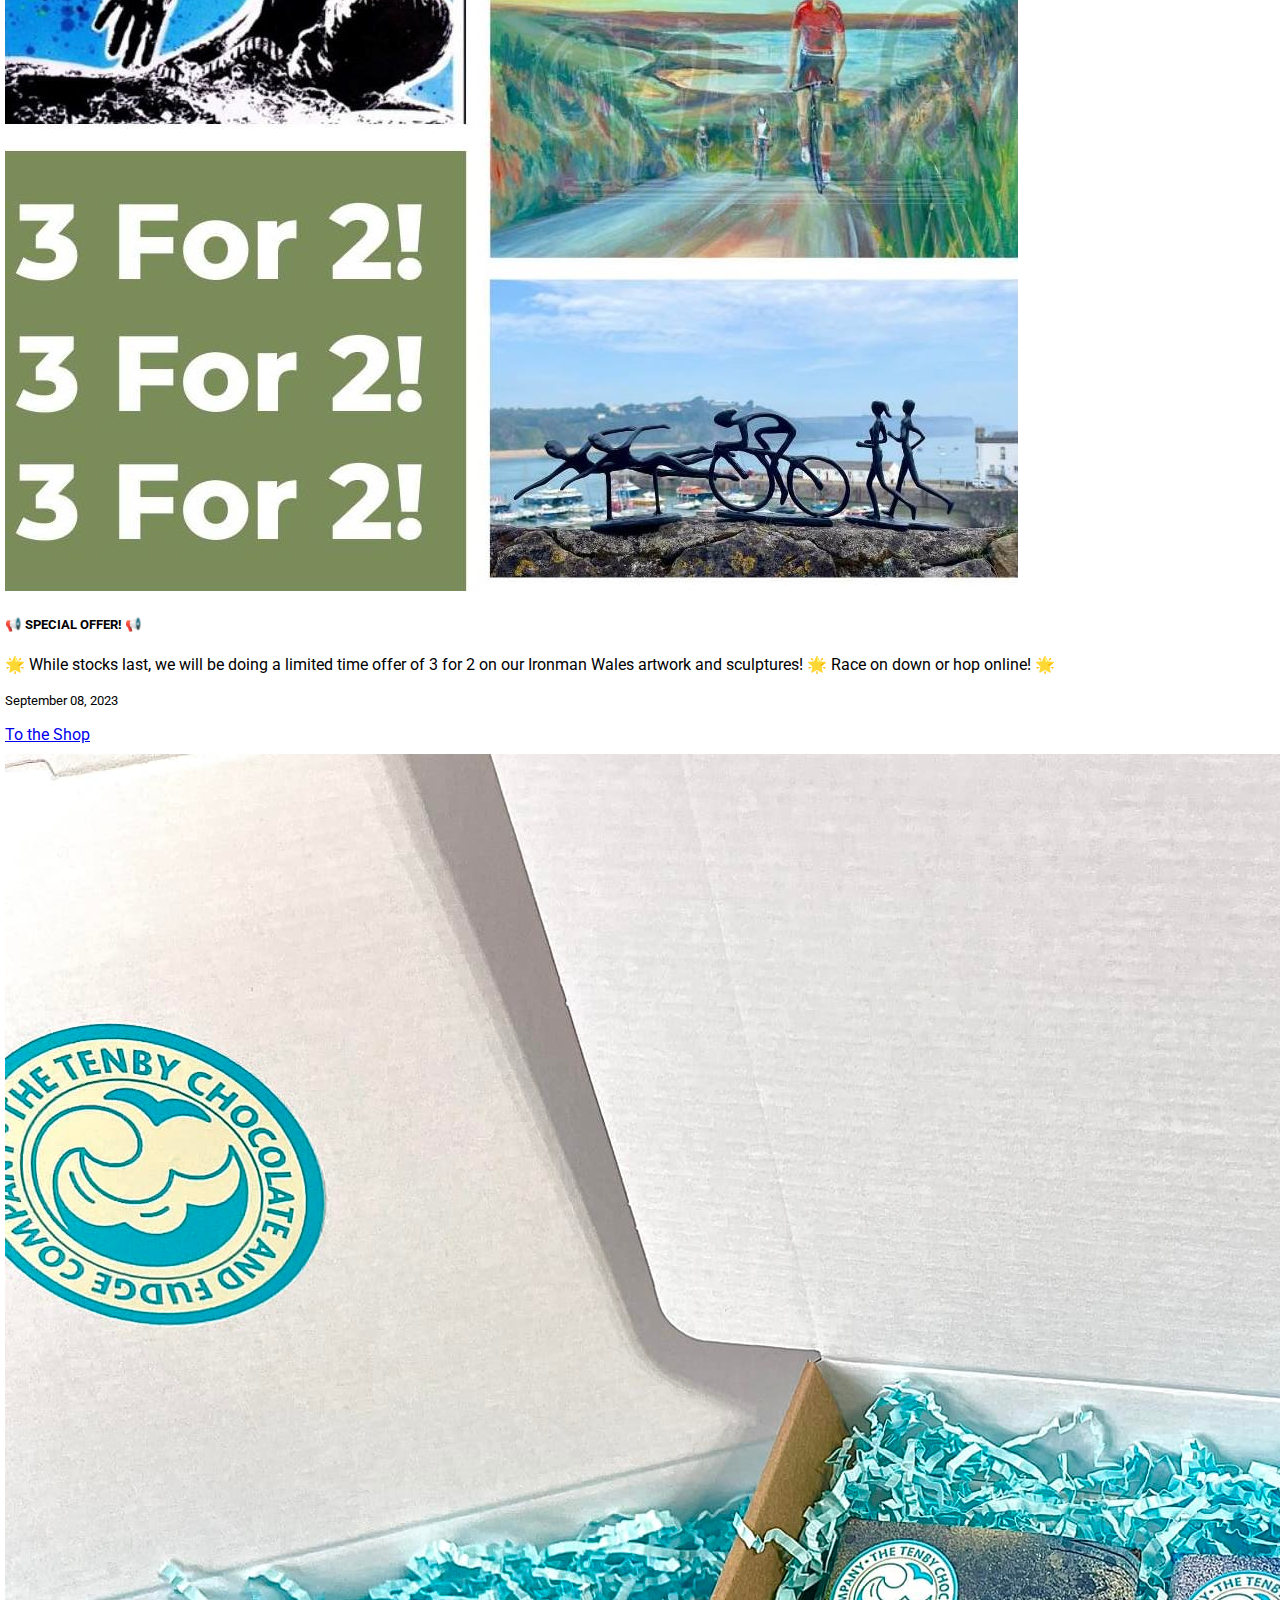
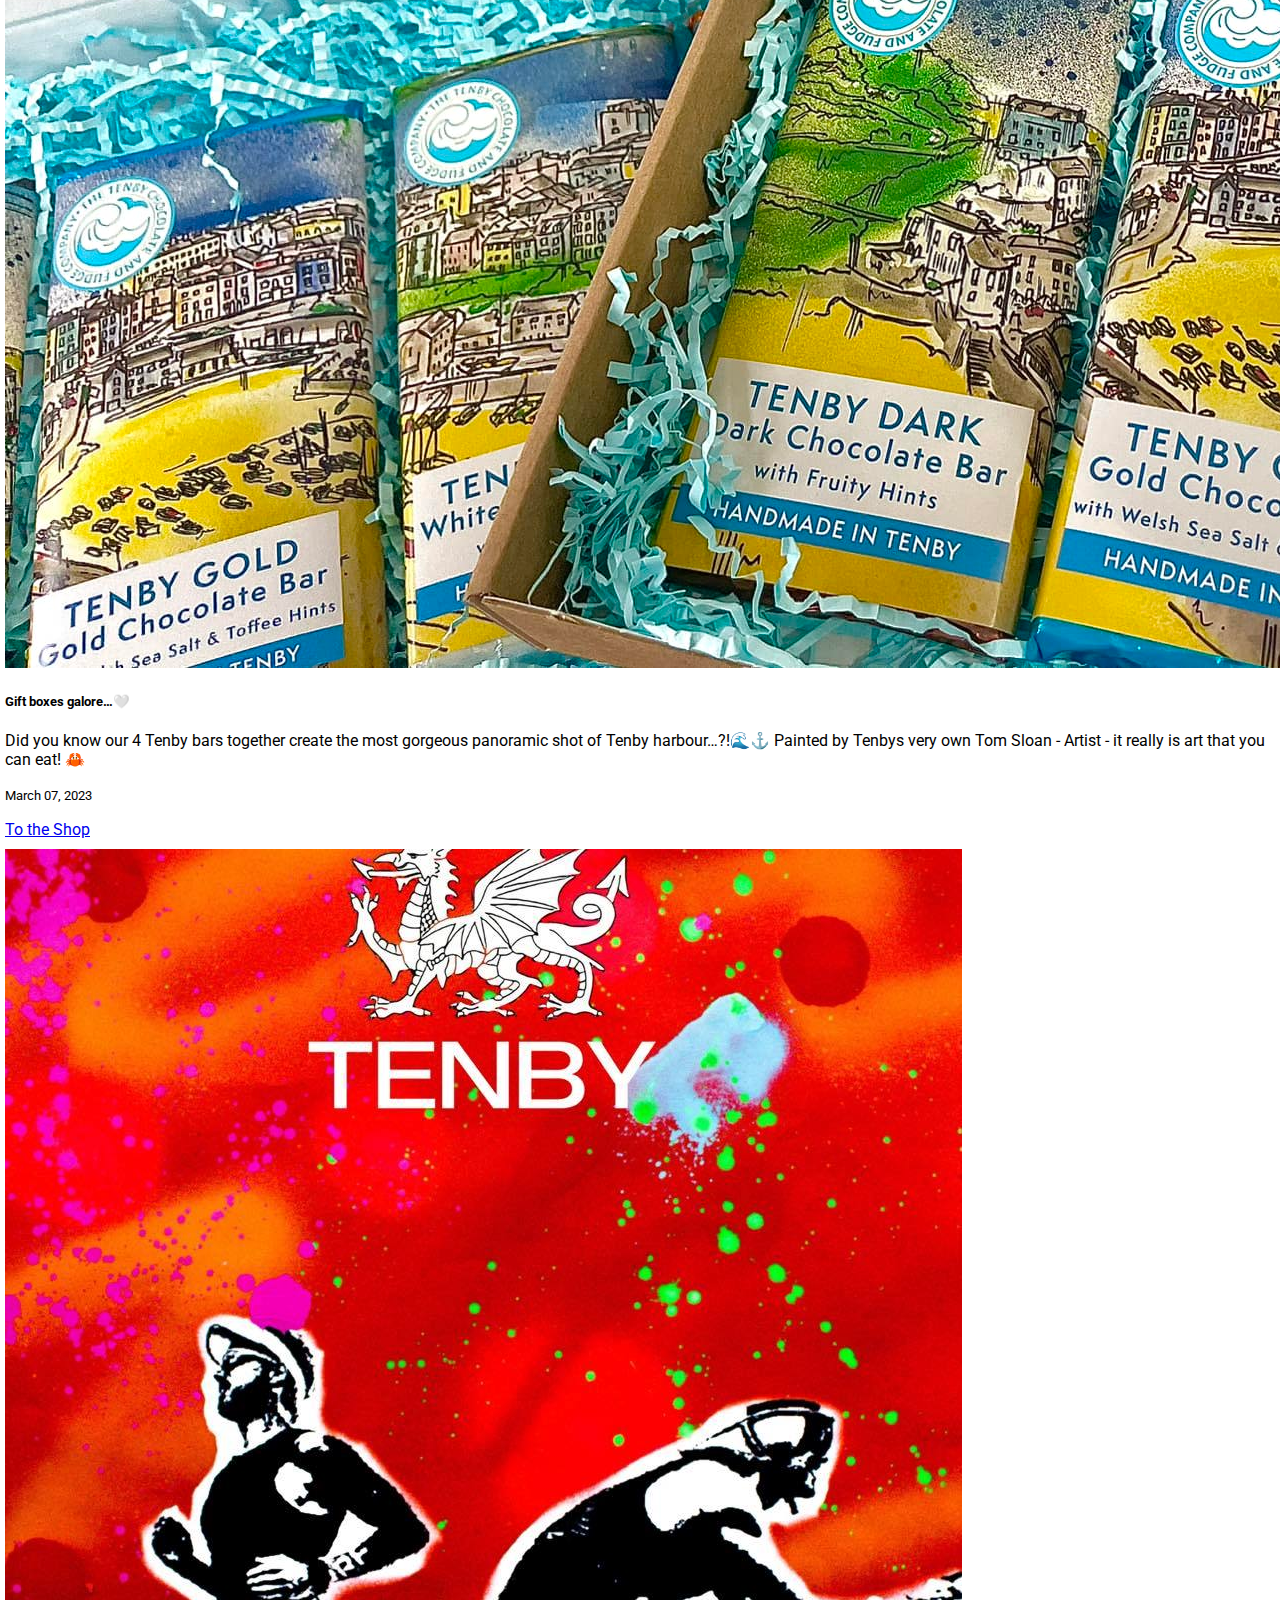
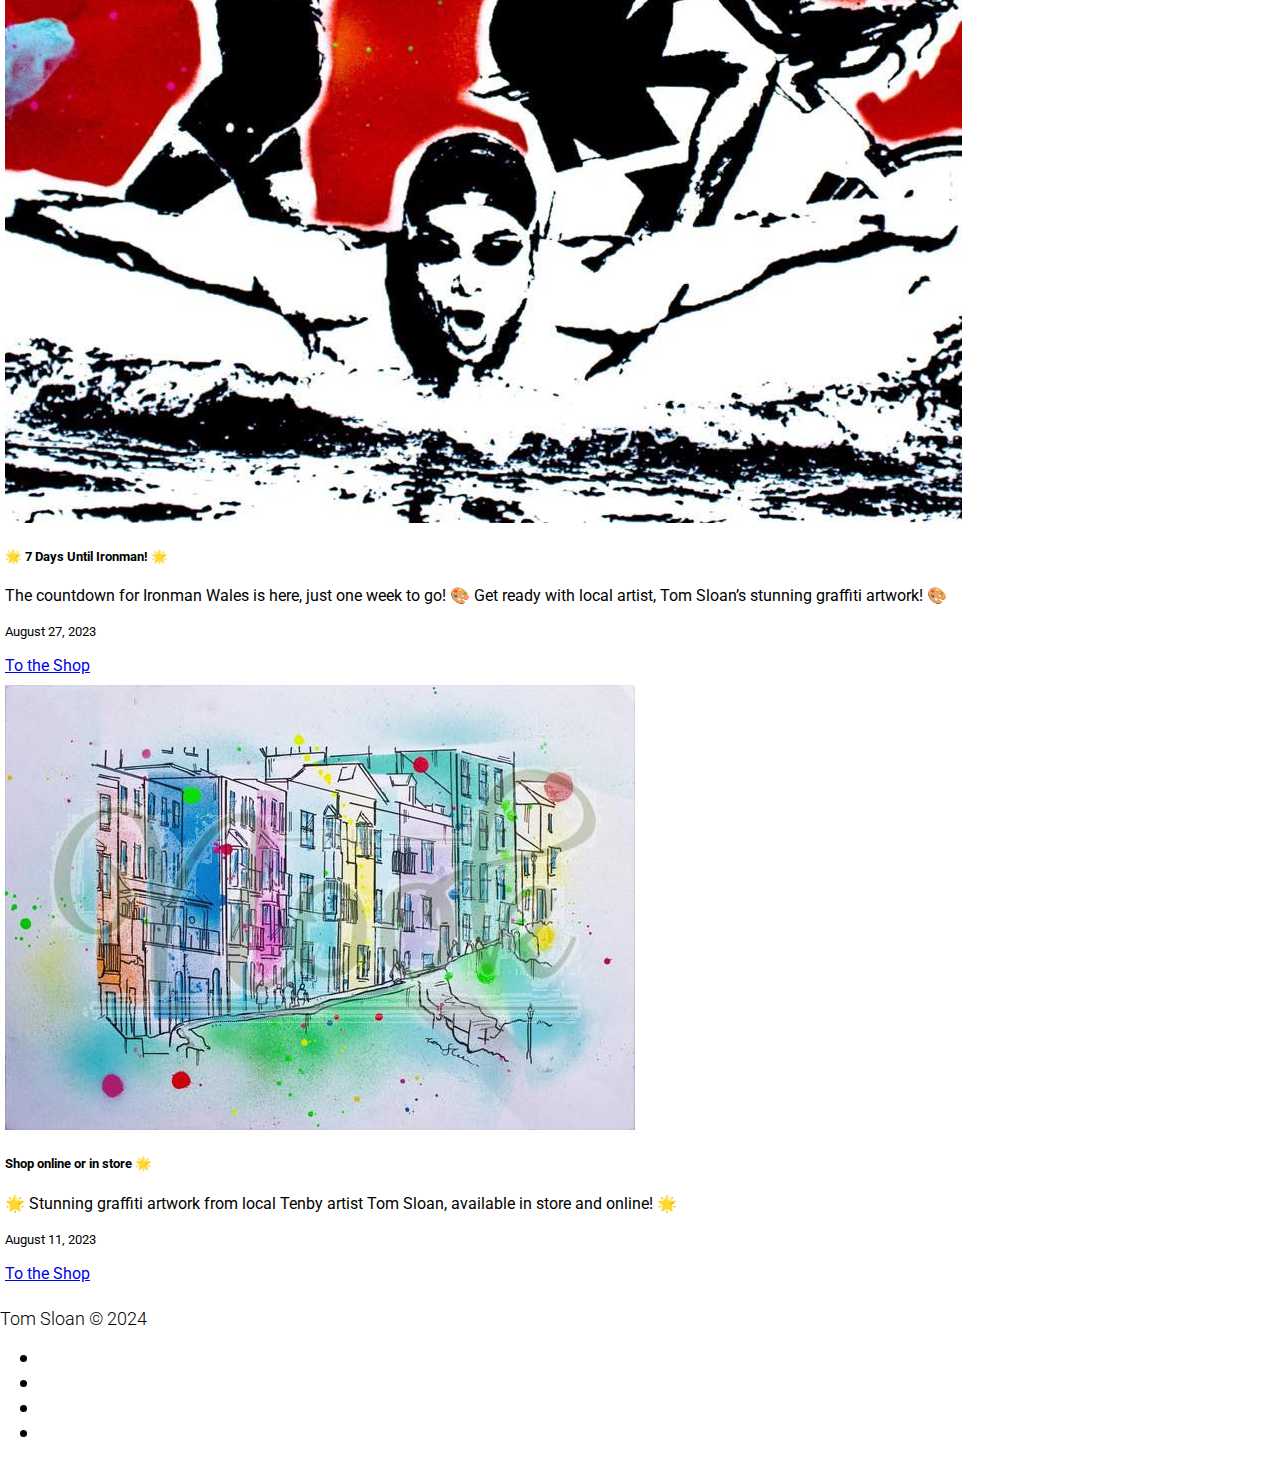
==== commit 2e4406d7: "Modal on home page" ====
--- a/index.html
+++ b/index.html
@@ -3,6 +3,15 @@
   <head>
     <meta charset="UTF-8" />
     <meta name="viewport" content="width=device-width, initial-scale=1.0" />
+    <meta
+      name="description"
+      content="Explore the stunning artwork and exhibitions of Tom Sloan, a talented local artist based in Pembrokeshire. Discover his unique artistic vision and contributions to the local art scene."
+    />
+    <meta
+      name="keywords"
+      content="Tom Sloan, Pembrokeshire artist, local artist, Welsh art, paintings, exhibitions, contemporary art, Pembrokeshire art scene"
+    />
+    <meta name="author" content="Tom Sloan | Artist" />
     <title>Tom Sloan | Artist</title>
     <link
       href="https://cdn.jsdelivr.net/npm/bootstrap@5.3.2/dist/css/bootstrap.min.css"
@@ -82,6 +91,47 @@
       </nav>
     </div>
 
+    <!-- Modal -->
+    <div
+      class="modal fade"
+      id="onload"
+      tabindex="-1"
+      aria-labelledby="exampleModalLabel"
+      aria-hidden="true"
+    >
+      <div class="modal-dialog modal-dialog-centered modal-first-screen">
+        <div class="modal-content uppercase">
+          <div class="modal-header">
+            <div class="top-modal-dialog">
+              <h5 class="modal-title" id="exampleModalLabel">Tom Sloan</h5>
+              <button type="button" class="btn" data-bs-dismiss="modal">
+                X
+              </button>
+            </div>
+            <div><p>Colours around us</p></div>
+          </div>
+          <div class="modal-body">
+            <div>
+              <p>art exhibitions</p>
+              <h5 class="pb-3">9 - 18 February 2024</h5>
+              <a
+                target="_blank"
+                rel="noopener"
+                href="https://tenbymuseum.org.uk/"
+                class="btn btn-warning"
+                role="button"
+                aria-label="Info about Tom Sloan’s exhibition in Tenby museum"
+                >More info</a
+              >
+            </div>
+            <a href="https://tenbymuseum.org.uk/" target="_blank"
+              ><img src="assets/img/tenby-museum.jpg" alt="Tenby museum"
+            /></a>
+          </div>
+        </div>
+      </div>
+    </div>
+
     <!-- First screen -->
     <section class="hero text-center">
       <div class="container-fluid">
@@ -378,6 +428,20 @@
       </div>
     </footer>
 
+    <!-- Script for Modal -->
+    <!-- https://stackoverflow.com/questions/69534538/bootstrap-5-modal-open-on-page-load -->
+    <script type="text/javascript">
+      window.onload = () => {
+        $("#onload").modal("show");
+      };
+    </script>
+
+    <script
+      src="https://code.jquery.com/jquery-3.6.0.min.js"
+      integrity="sha256-/xUj+3OJU5yExlq6GSYGSHk7tPXikynS7ogEvDej/m4="
+      crossorigin="anonymous"
+    ></script>
+
     <script
       src="https://cdn.jsdelivr.net/npm/bootstrap@5.3.2/dist/js/bootstrap.bundle.min.js"
       integrity="sha384-C6RzsynM9kWDrMNeT87bh95OGNyZPhcTNXj1NW7RuBCsyN/o0jlpcV8Qyq46cDfL"
--- a/assets/css/style.css
+++ b/assets/css/style.css
@@ -37,6 +37,31 @@
 
 .active {
   border-bottom: 2px solid red;
+}
+
+/* ------------------Modal */
+
+.modal-first-screen .top-modal-dialog {
+  display: flex;
+  justify-content: space-between;
+}
+
+.modal-first-screen .modal-content p {
+  margin-bottom: 0;
+}
+
+.modal-first-screen .modal-header {
+  display: block;
+}
+
+.modal-first-screen .modal-title {
+  font-size: 40px;
+}
+
+.modal-first-screen .modal-body {
+  display: flex;
+  justify-content: space-between;
+  align-items: center;
 }
 
 /* ------------------First Screen */
@@ -171,6 +196,48 @@
   min-height: 100%;
 }
 
+/* ------------------Paintings */
+
+.gallery h2 {
+  padding: 40px 0;
+}
+
+.mogal-gallery button {
+  position: absolute;
+  padding: 10px;
+  z-index: 1;
+  background-color: white;
+  color: grey;
+  right: 0;
+  opacity: 1;
+}
+
+/* ------------------Contact */
+
+.contact-page h2 {
+  padding: 40px 0 20px 0;
+}
+
+.contact-page p {
+  font-size: 18px;
+  font-weight: 300;
+}
+
+.image-holder {
+  width: 100%;
+  height: 100%;
+  position: relative;
+  display: inline-block;
+  overflow: hidden;
+  margin: 0;
+}
+
+.image-holder img {
+  display: block;
+  position: absolute;
+  height: 100%;
+}
+
 /* ------------------Footer */
 
 footer {
@@ -229,3 +296,50 @@
     transform: translateY(0%) rotateZ(0deg) rotateX(0deg);
   }
 }
+
+/* ------------------@media */
+
+@media screen and (576px <= width <= 1220px) {
+  .hero-artist {
+    left: -48%;
+  }
+}
+
+@media screen and (max-width: 576px) {
+  .name-artist-footer {
+    justify-content: center;
+    padding-bottom: 20px;
+  }
+
+  footer ul li {
+    padding: 0 20px;
+  }
+
+  .tom-sl {
+    display: none;
+  }
+}
+
+@media screen and (max-width: 768px) {
+  .artist-work-ex {
+    height: 50vh;
+  }
+
+  footer .d-flex {
+    justify-content: center !important;
+    padding-bottom: 10px;
+  }
+}
+
+@media (max-width: 992px) {
+  .form-box {
+    flex: 0 0 auto;
+    width: 100%;
+  }
+}
+
+@media (max-width: 601px) {
+  iframe {
+    width: 100%;
+  }
+}
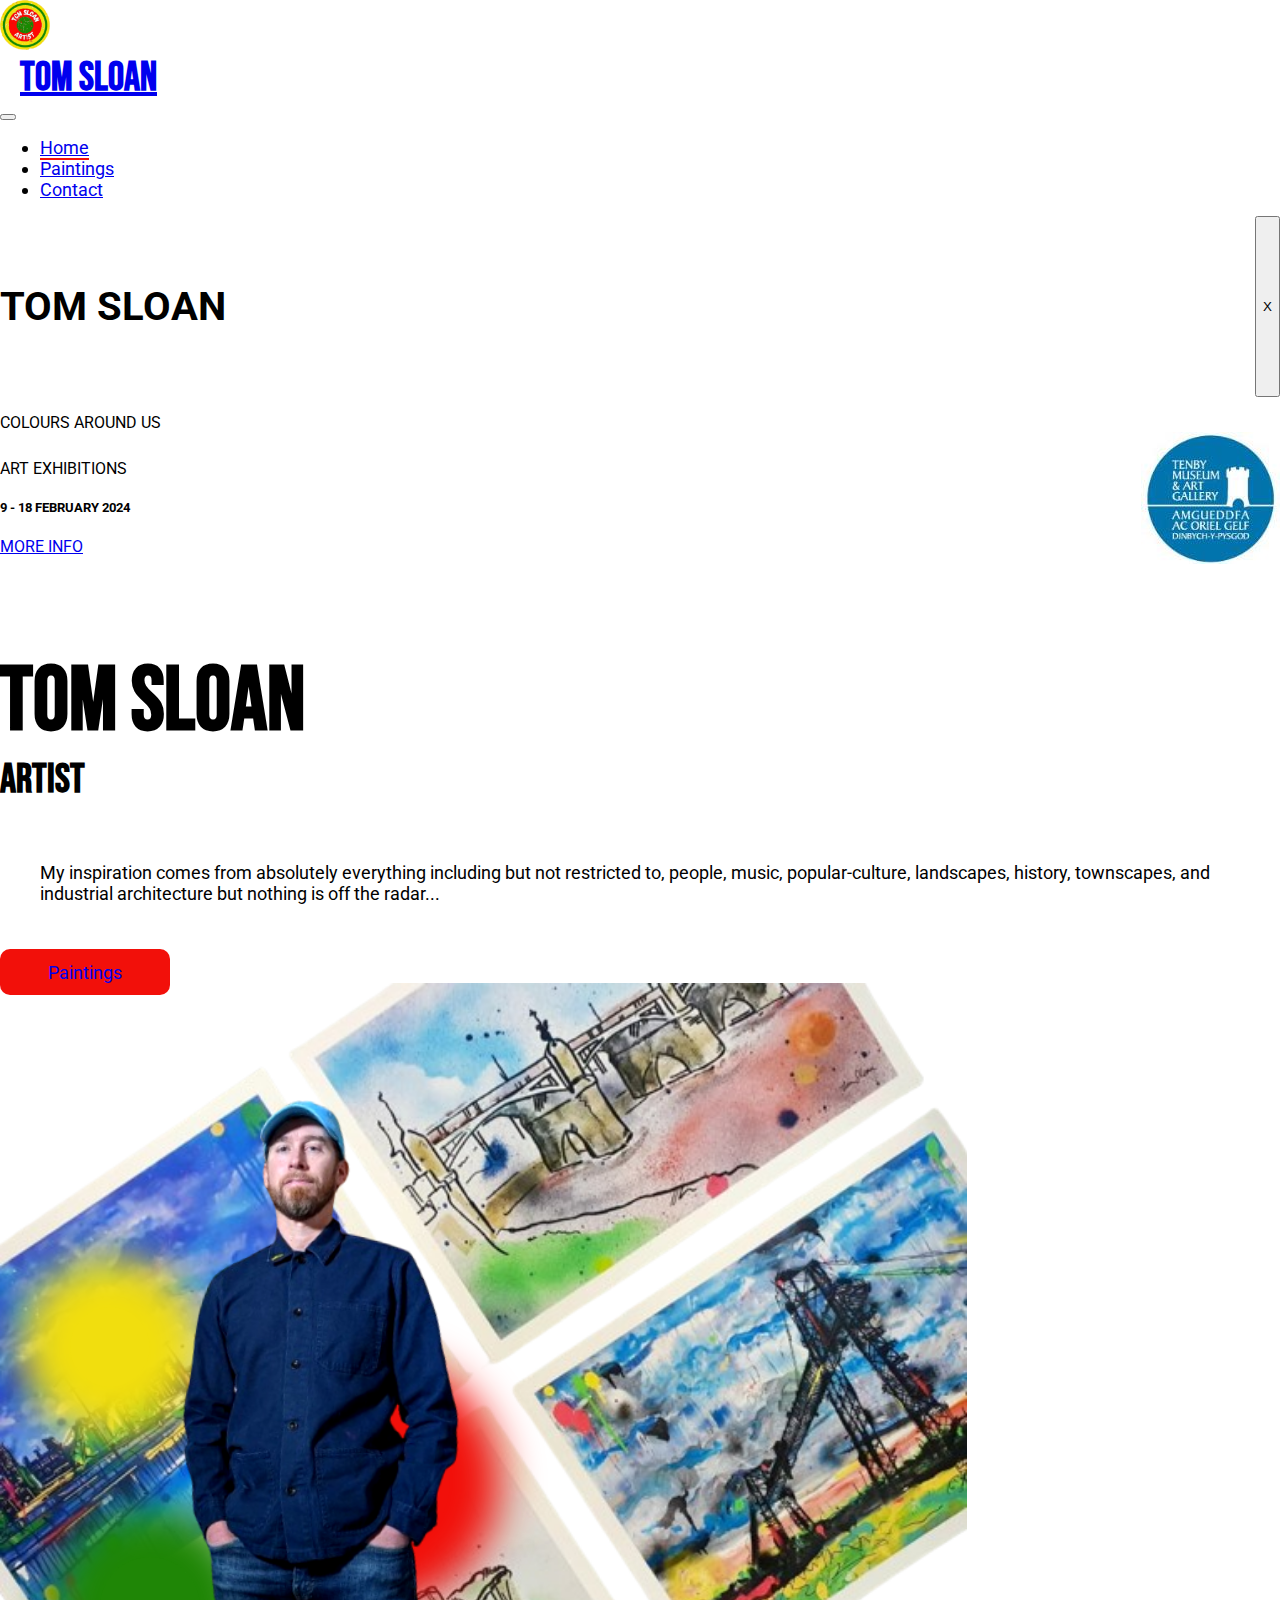
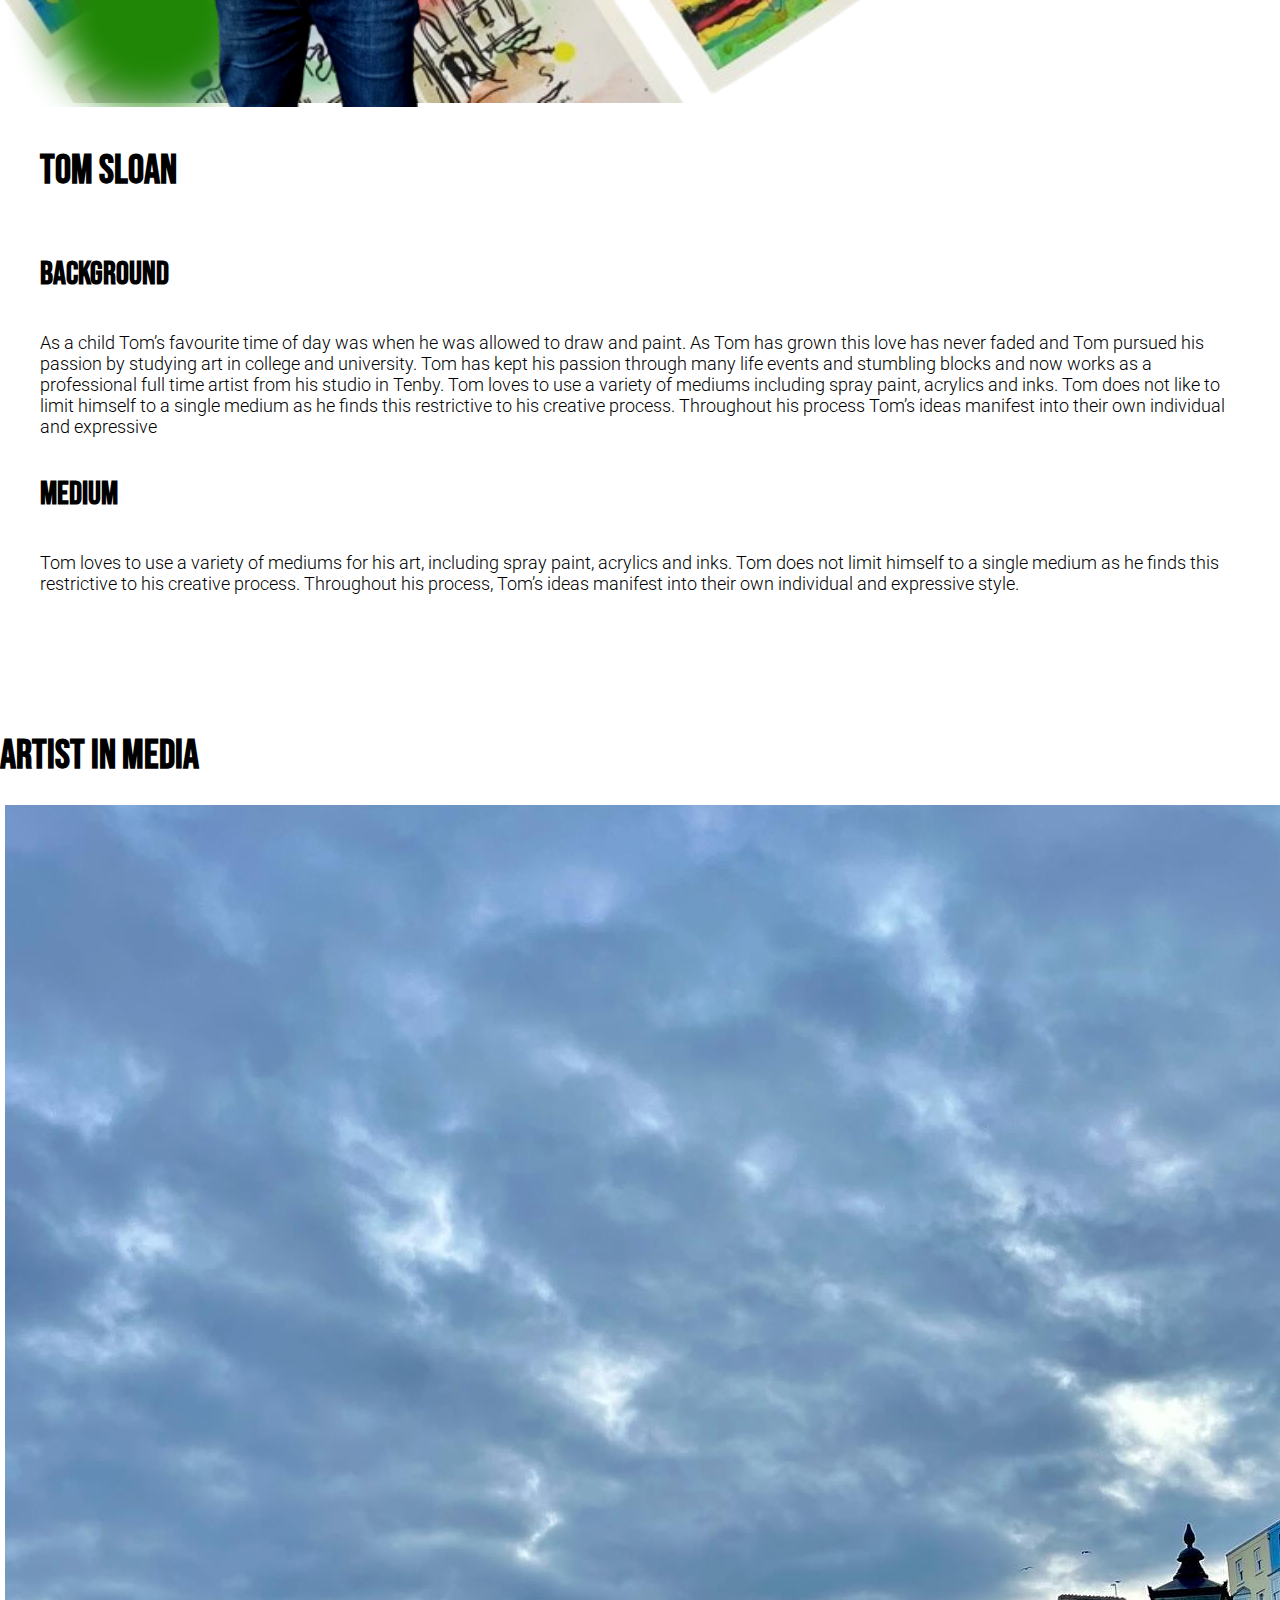
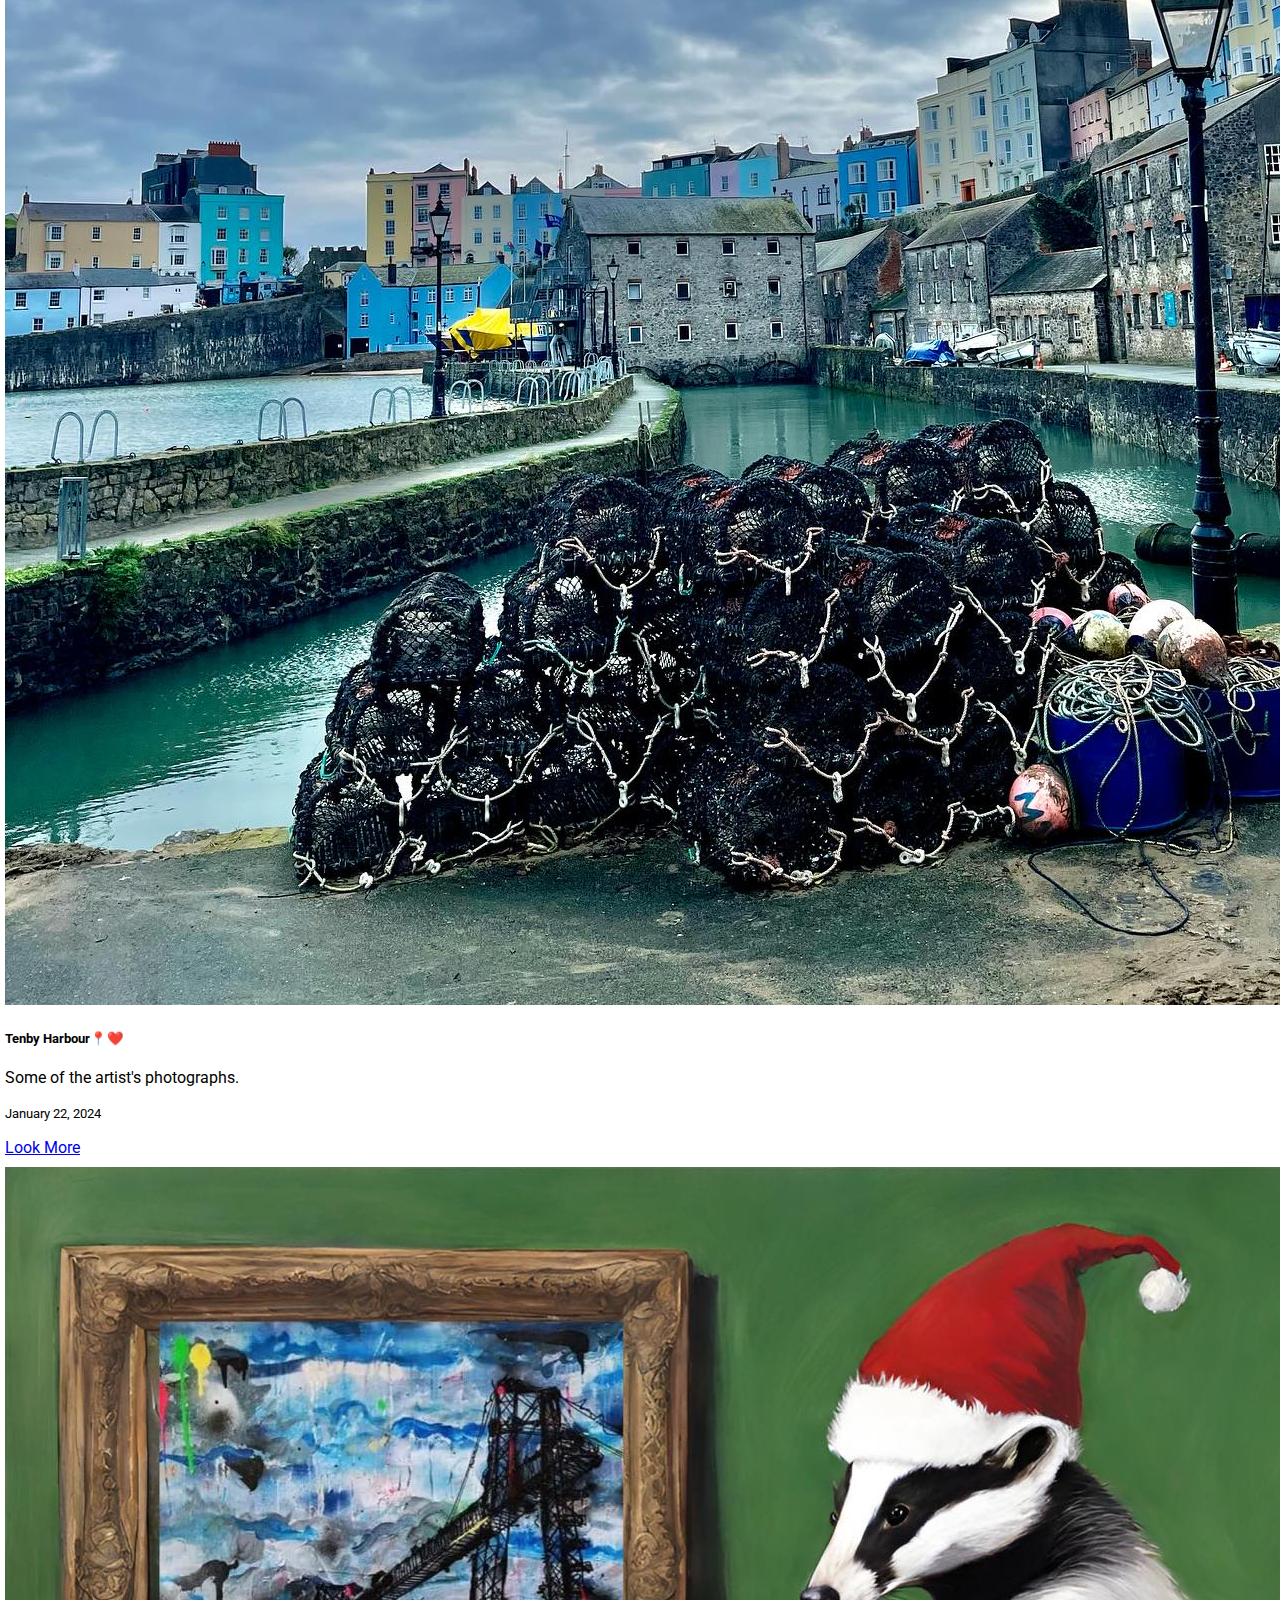
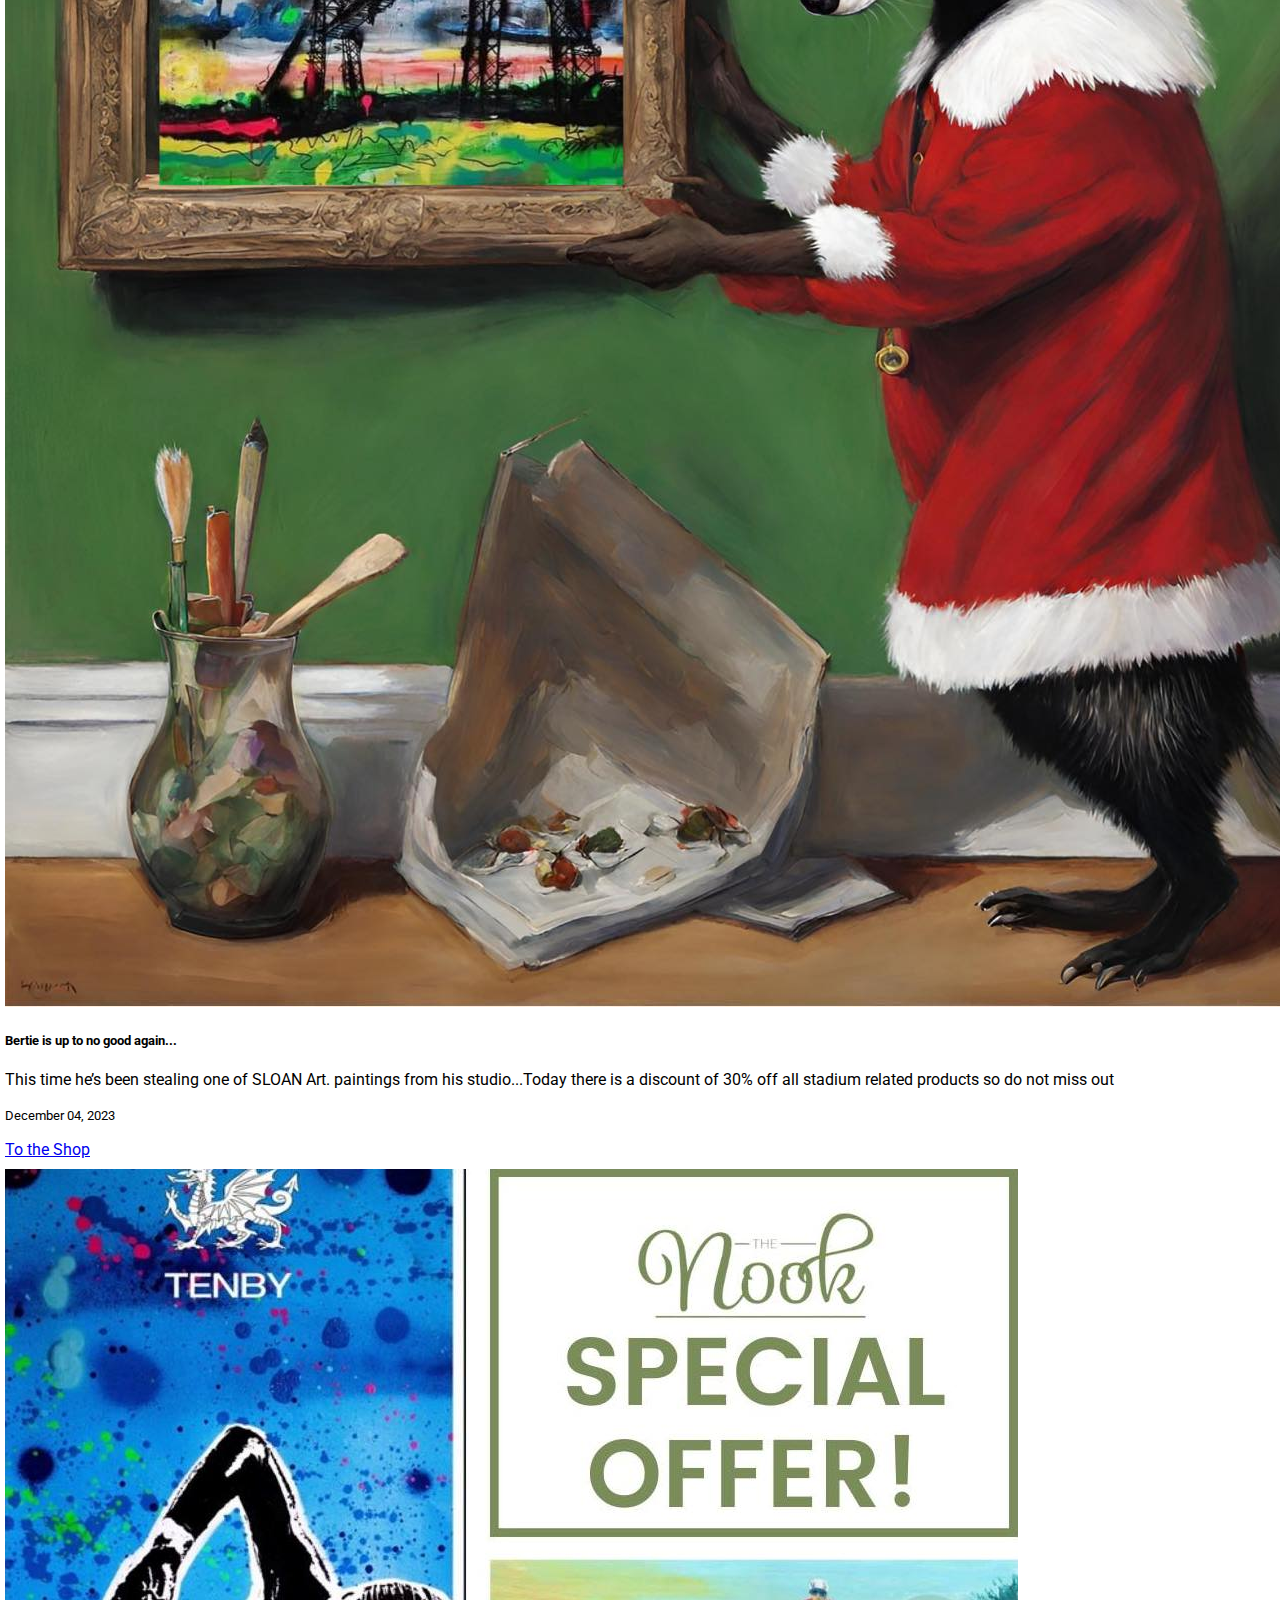
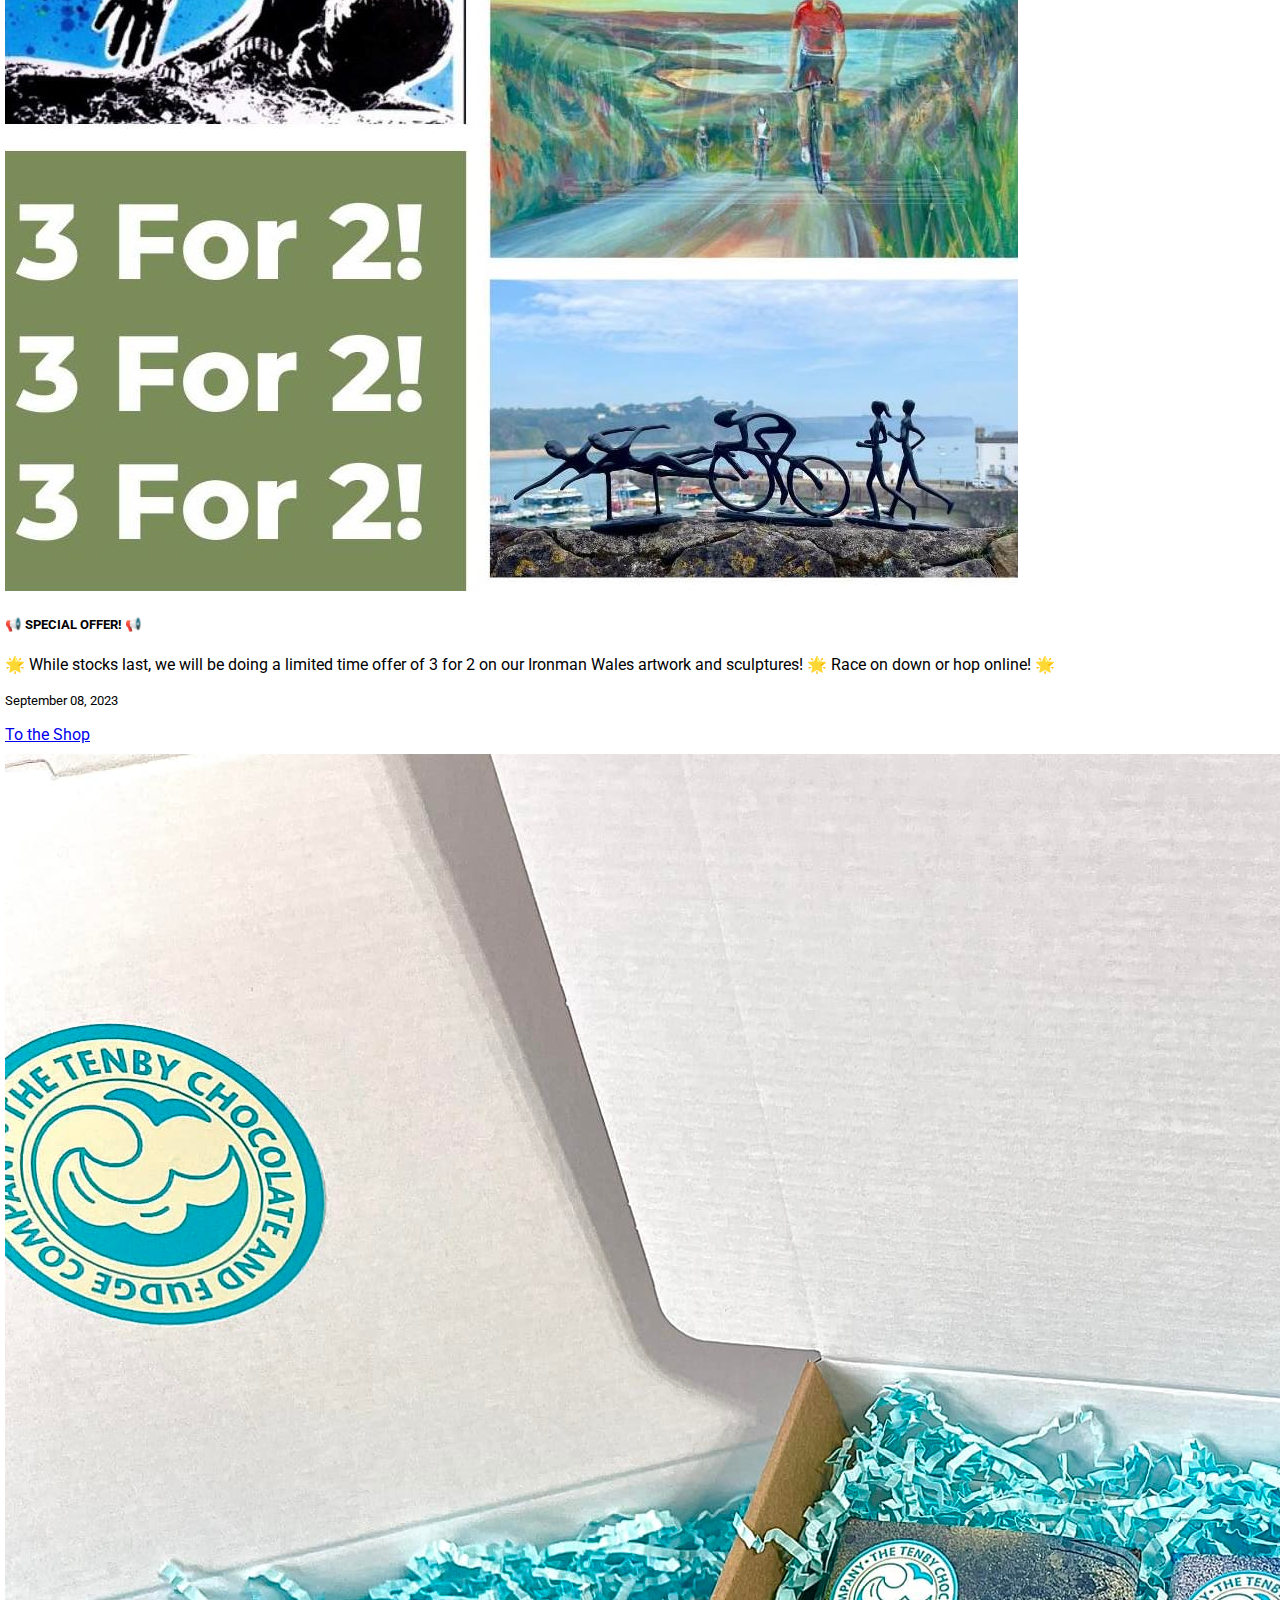
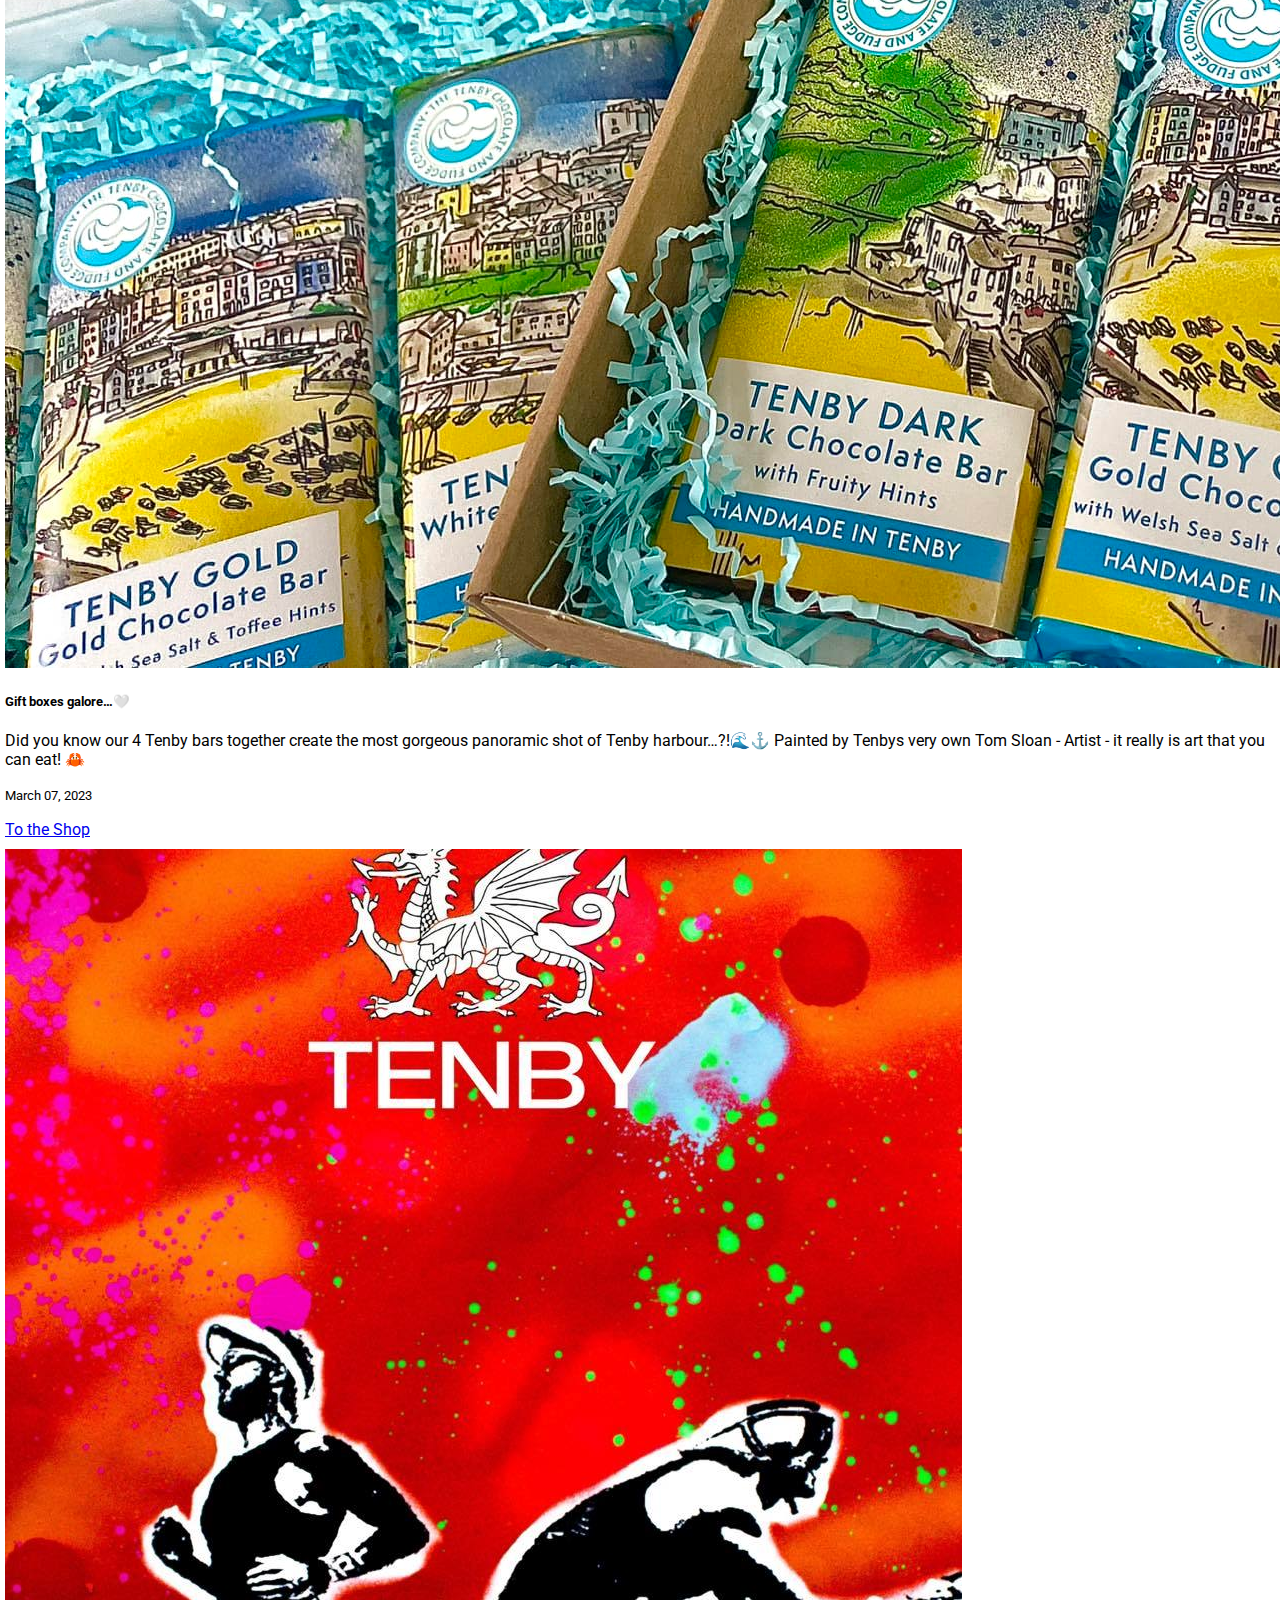
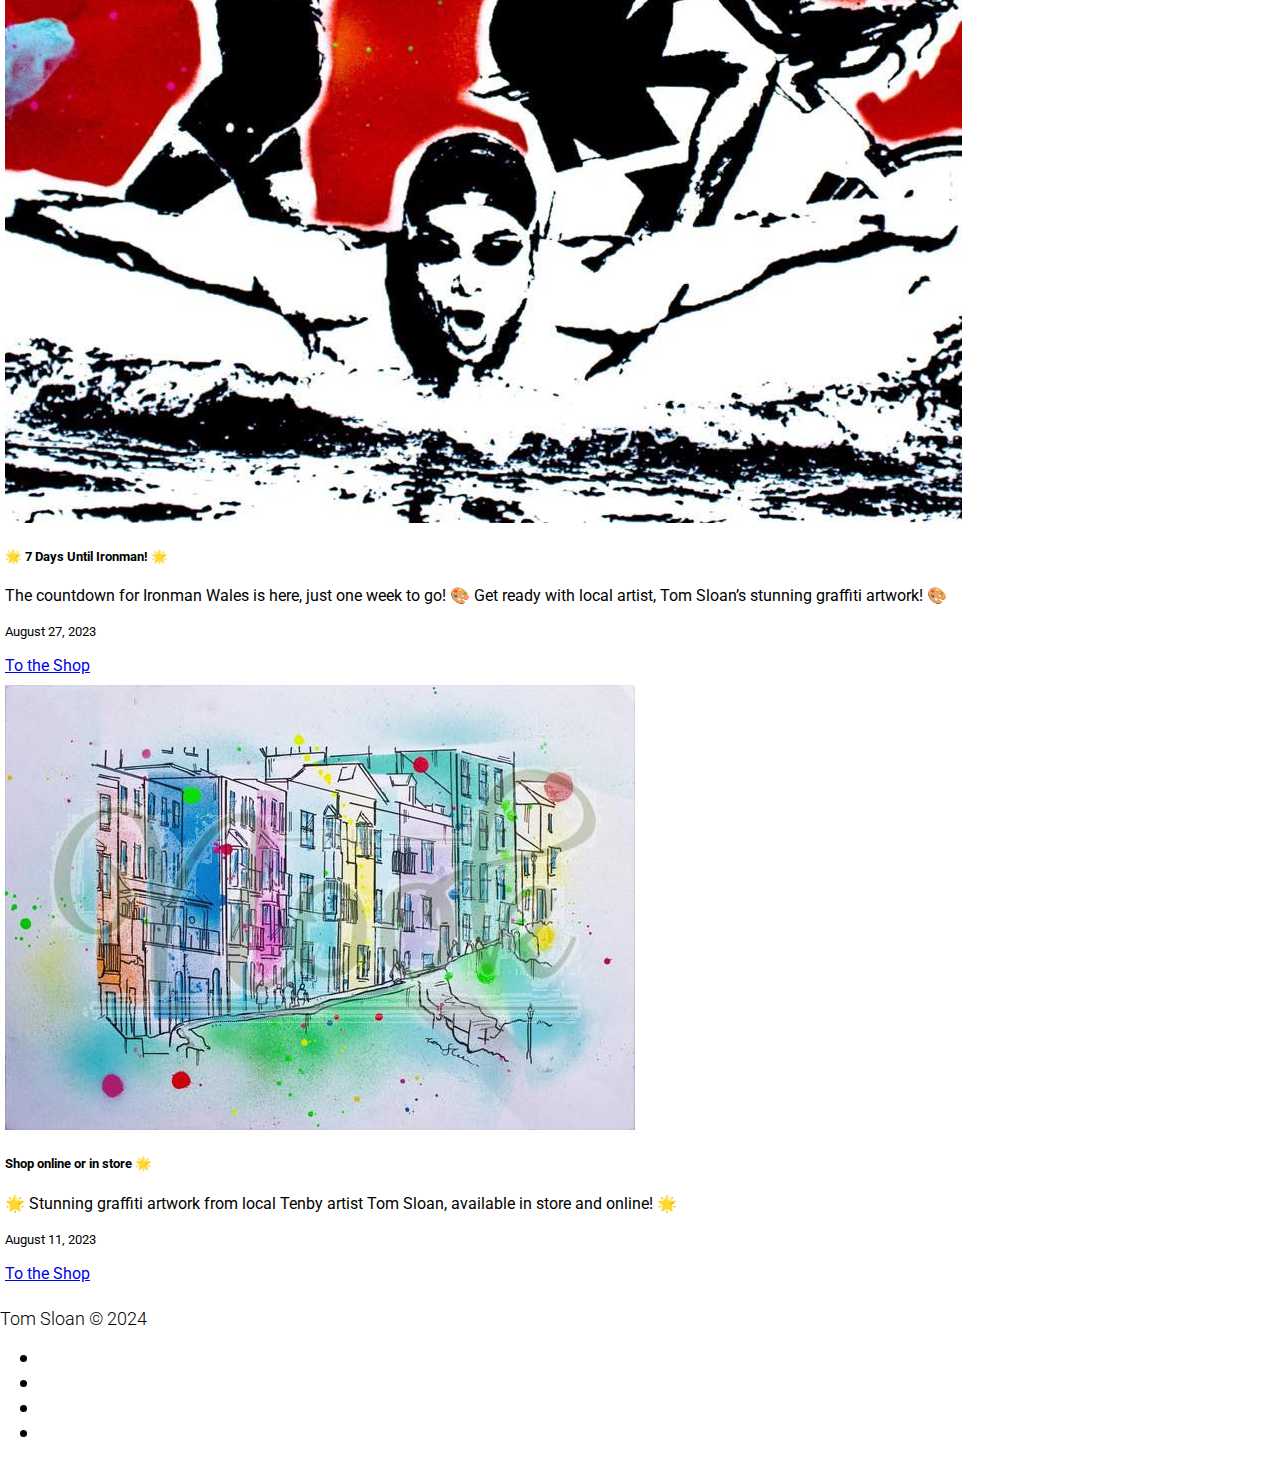
==== commit af38b120: "Rewrite Navigation part in readme file" ====
--- a/index.html
+++ b/index.html
@@ -90,7 +90,6 @@
         </div>
       </nav>
     </div>
-
     <!-- Modal -->
     <div
       class="modal fade"
@@ -131,7 +130,6 @@
         </div>
       </div>
     </div>
-
     <!-- First screen -->
     <section class="hero text-center">
       <div class="container-fluid">
@@ -174,7 +172,6 @@
         </div>
       </div>
     </section>
-
     <!-- Section with main information about an artist -->
     <section>
       <div class="container-fluid">
@@ -209,7 +206,6 @@
         </div>
       </div>
     </section>
-
     <!-- Section with last artist's activities -->
     <section>
       <div class="container media-blocks">
@@ -238,7 +234,6 @@
               </div>
             </div>
           </div>
-
           <div class="col-sm-6 col-md-4 card-space">
             <div class="card">
               <img
@@ -266,7 +261,6 @@
               </div>
             </div>
           </div>
-
           <div class="col-sm-6 col-md-4 card-space">
             <div class="card">
               <img
@@ -293,7 +287,6 @@
               </div>
             </div>
           </div>
-
           <div class="col-sm-6 col-md-4 card-space">
             <div class="card">
               <img
@@ -322,7 +315,6 @@
               </div>
             </div>
           </div>
-
           <div class="col-sm-6 col-md-4 card-space">
             <div class="card">
               <img src="assets/img/ironman.jpg" alt="7 Days Until Ironman" />
@@ -346,7 +338,6 @@
               </div>
             </div>
           </div>
-
           <div class="col-sm-6 col-md-4 card-space">
             <div class="card">
               <img
@@ -376,7 +367,6 @@
         </div>
       </div>
     </section>
-
     <!-- Footer -->
     <footer class="text-white bg-secondary">
       <div class="container">
@@ -427,7 +417,6 @@
         </div>
       </div>
     </footer>
-
     <!-- Script for Modal -->
     <!-- https://stackoverflow.com/questions/69534538/bootstrap-5-modal-open-on-page-load -->
     <script type="text/javascript">
@@ -435,13 +424,11 @@
         $("#onload").modal("show");
       };
     </script>
-
     <script
       src="https://code.jquery.com/jquery-3.6.0.min.js"
       integrity="sha256-/xUj+3OJU5yExlq6GSYGSHk7tPXikynS7ogEvDej/m4="
       crossorigin="anonymous"
     ></script>
-
     <script
       src="https://cdn.jsdelivr.net/npm/bootstrap@5.3.2/dist/js/bootstrap.bundle.min.js"
       integrity="sha384-C6RzsynM9kWDrMNeT87bh95OGNyZPhcTNXj1NW7RuBCsyN/o0jlpcV8Qyq46cDfL"
--- a/assets/css/style.css
+++ b/assets/css/style.css
@@ -36,7 +36,7 @@
 }
 
 .active {
-  border-bottom: 2px solid red;
+  border-bottom: 2px solid #f2100a;
 }
 
 /* ------------------Modal */
@@ -86,7 +86,7 @@
   border-radius: 10px;
   margin-bottom: 4rem;
   font-size: 18px;
-  background-color: red;
+  background-color: #f2100a;
 }
 
 .hero-images {
@@ -118,8 +118,8 @@
   border-radius: 50%;
   bottom: 50px;
   left: 100px;
-  background-color: green;
-  box-shadow: 0 0 40px 50px green;
+  background-color: #1f8606;
+  box-shadow: 0 0 40px 50px #1f8606;
   z-index: -1;
   animation: entrance 2s ease,
     circle-shake 2.5s infinite ease alternate-reverse 2s;
@@ -132,8 +132,8 @@
   border-radius: 50%;
   bottom: 150px;
   left: 300px;
-  background-color: red;
-  box-shadow: 0 0 40px 50px red;
+  background-color: #f2100a;
+  box-shadow: 0 0 40px 50px #f2100a;
   z-index: -1;
   animation: entrance 2s ease,
     circle-shake 3.5s infinite ease alternate-reverse 2s;
@@ -146,8 +146,8 @@
   border-radius: 50%;
   bottom: 320px;
   left: 70px;
-  background-color: yellow;
-  box-shadow: 0 0 40px 50px yellow;
+  background-color:#f1de0e;
+  box-shadow: 0 0 40px 50px #f1de0e;
   z-index: -1;
   animation: entrance 2s ease,
     circle-shake 3s infinite ease alternate-reverse 2s;
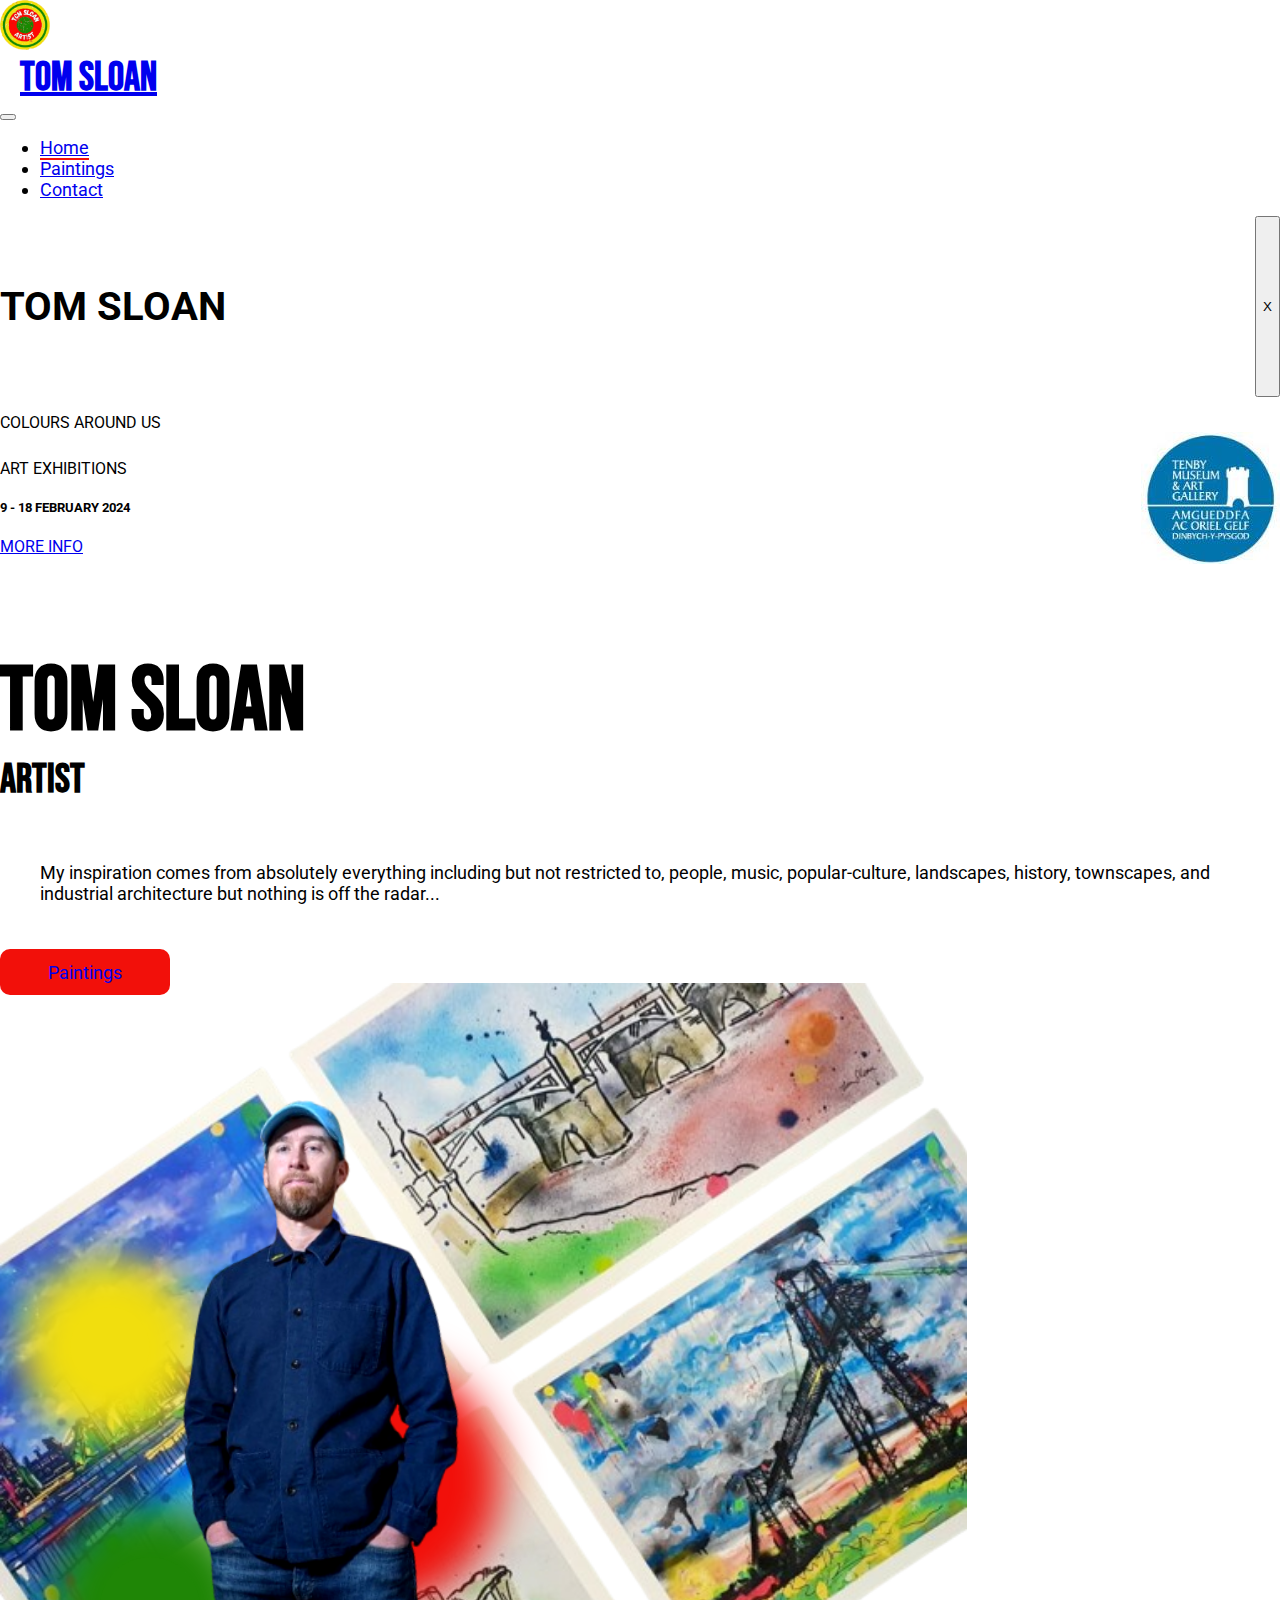
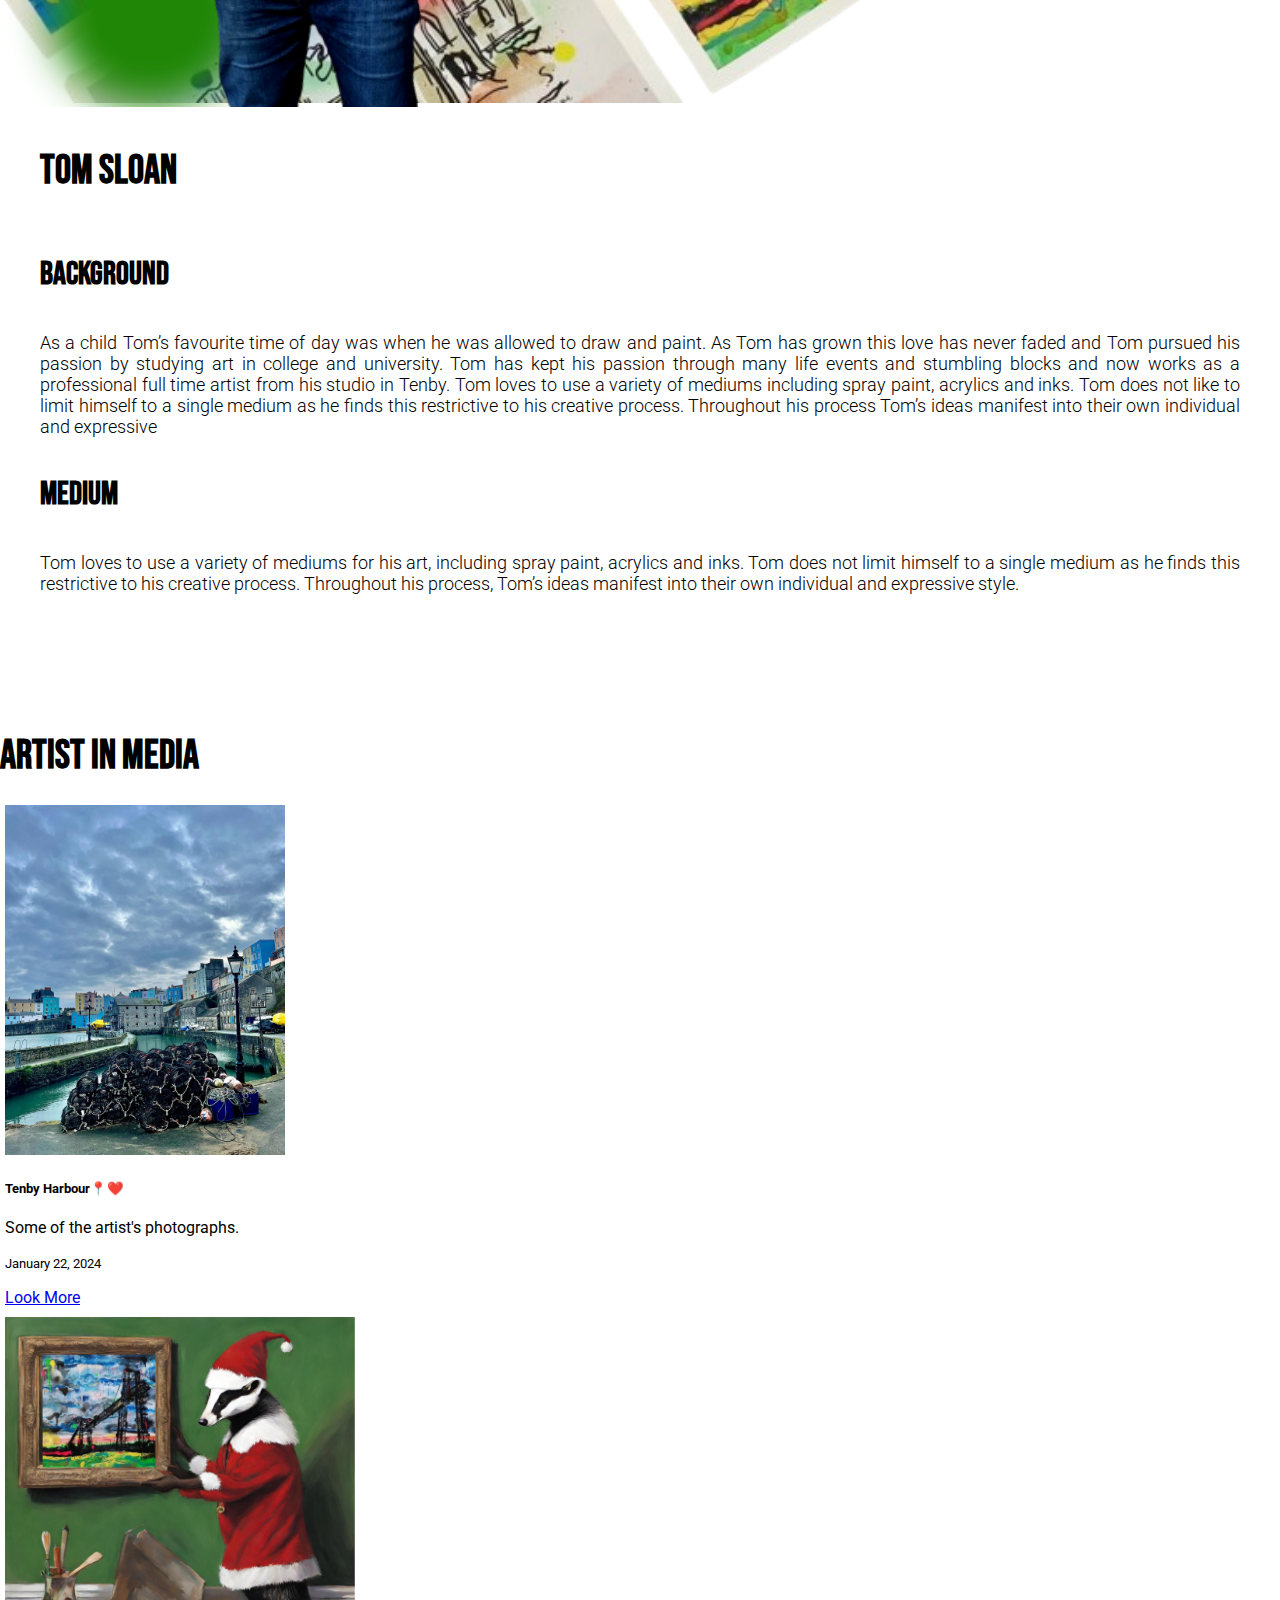
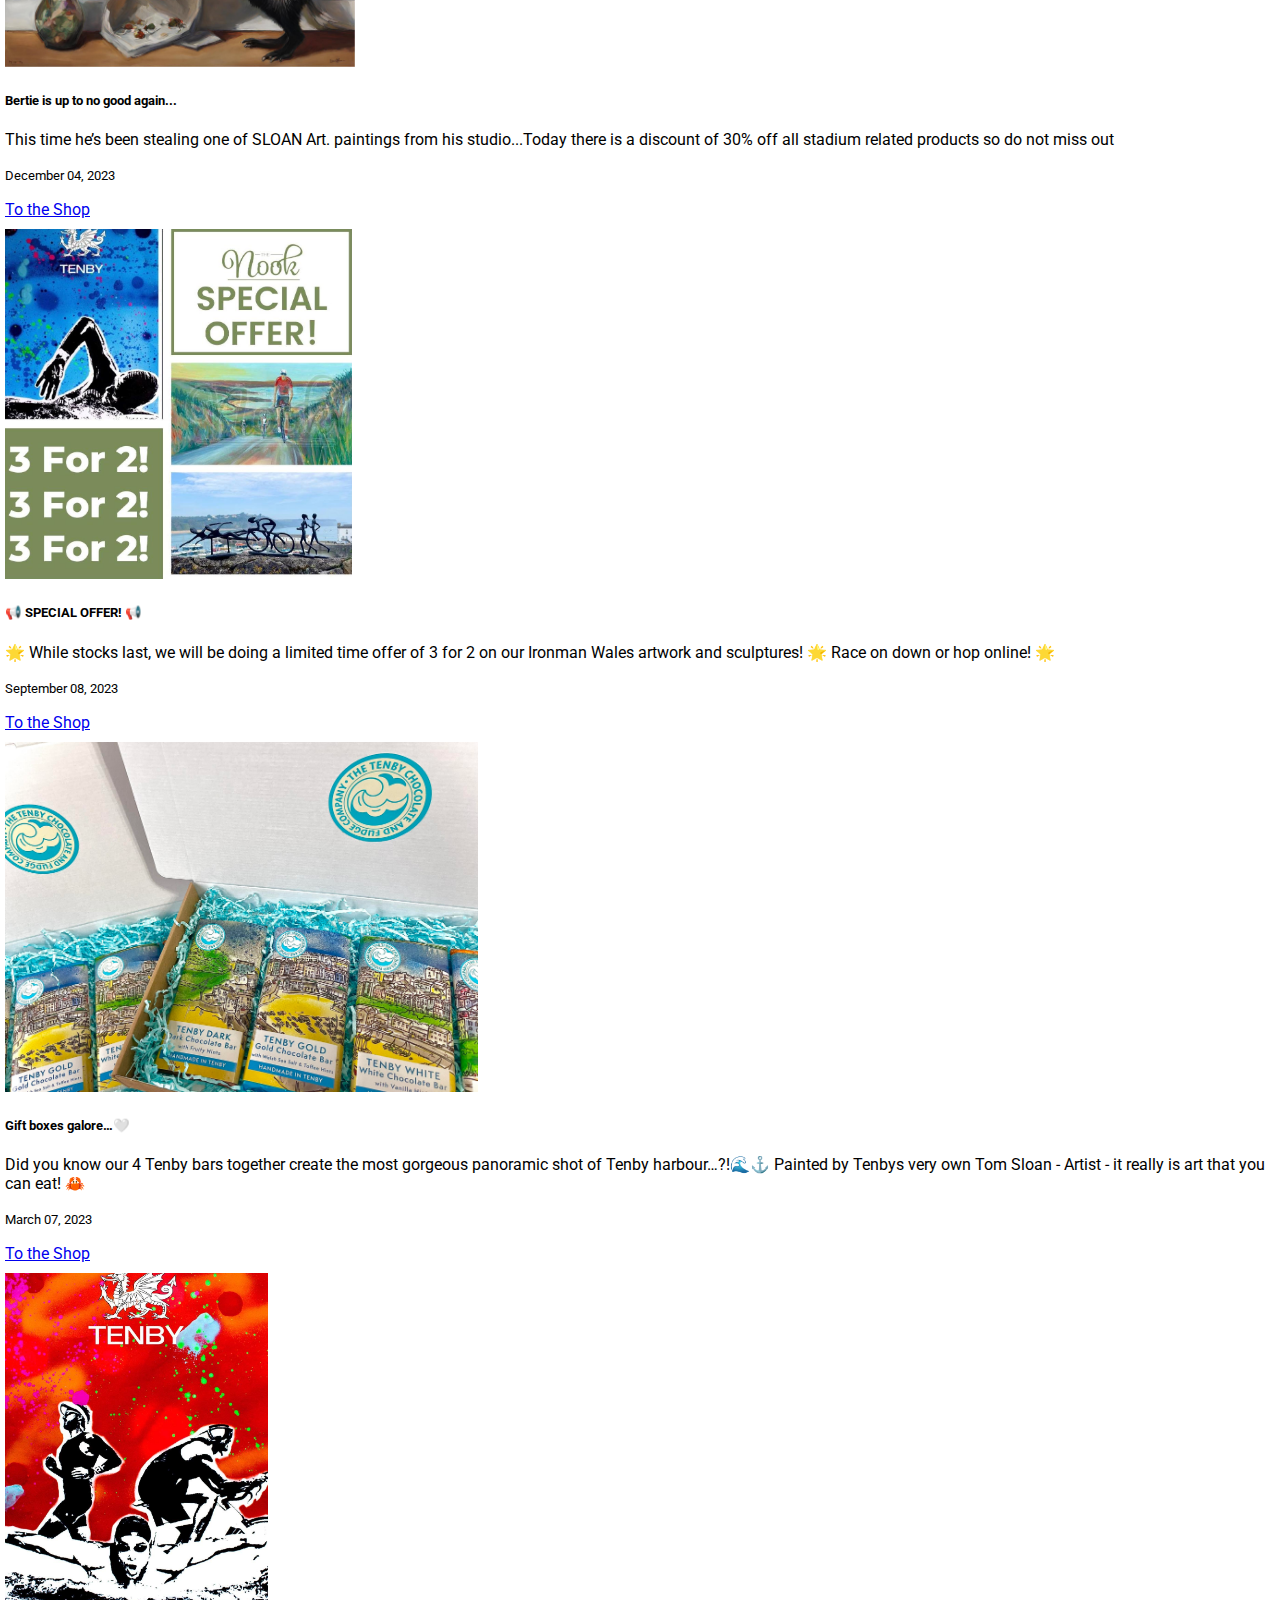
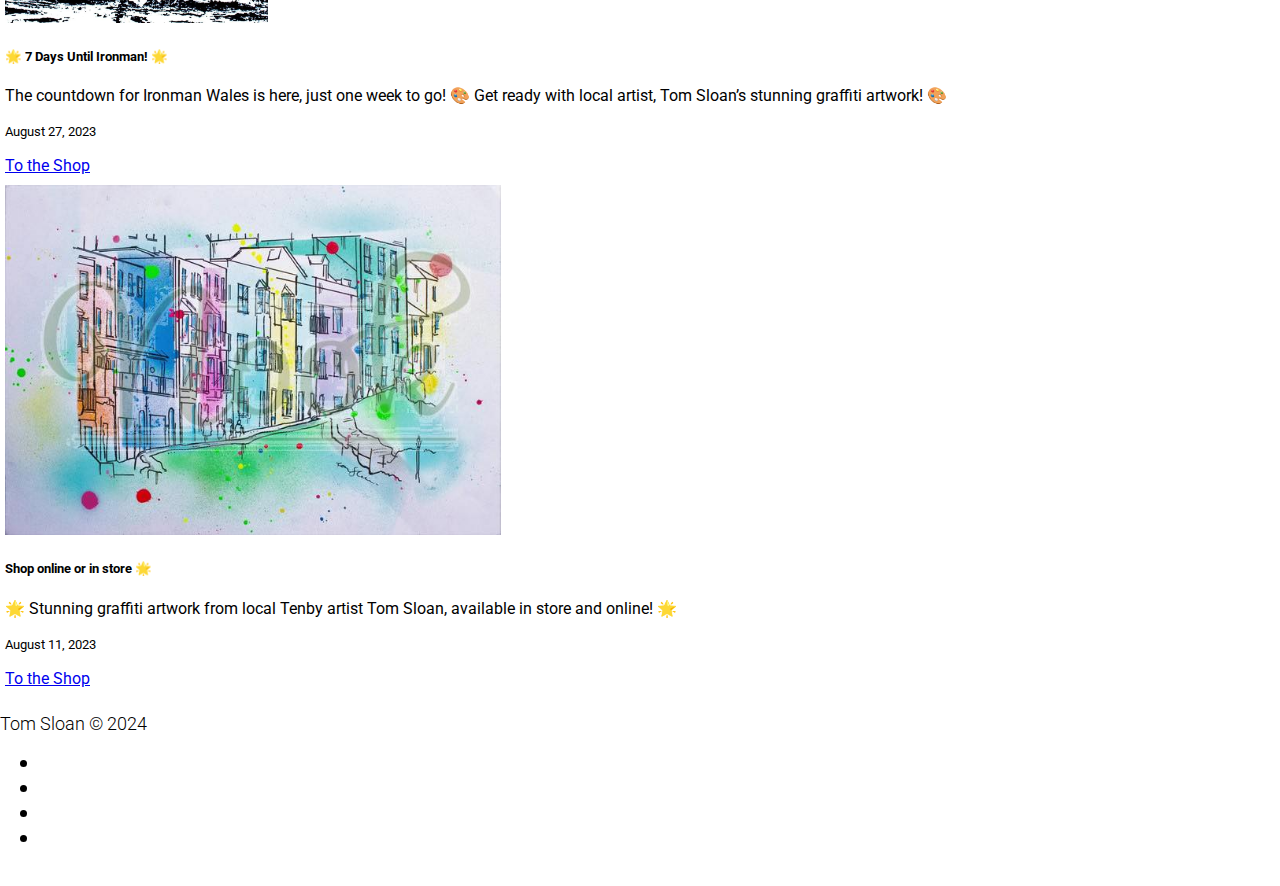
==== commit a06538d4: "Position buttons in Artist in Media block" ====
--- a/index.html
+++ b/index.html
@@ -218,7 +218,7 @@
                 class="card-img-top"
                 alt="Tenby Harbour"
               />
-              <div class="card-body">
+              <div class="card-body d-flex flex-column">
                 <h5 class="card-title">Tenby Harbour📍❤️</h5>
                 <p class="card-text">Some of the artist's photographs.</p>
                 <p class="card-text">
@@ -226,7 +226,7 @@
                 </p>
                 <a
                   href="https://www.facebook.com/tomsloanartist"
-                  class="btn btn-success stretched-link"
+                  class="btn mt-auto btn-success stretched-link"
                   target="_blank"
                   aria-label="Go to artist's facebook page"
                   >Look More</a
@@ -241,7 +241,7 @@
                 class="card-img-top"
                 alt="discount of 30% off all stadium related products"
               />
-              <div class="card-body">
+              <div class="card-body d-flex flex-column">
                 <h5 class="card-title">Bertie is up to no good again...</h5>
                 <p class="card-text">
                   This time he’s been stealing one of SLOAN Art. paintings from
@@ -254,7 +254,7 @@
                 <a
                   href="https://www.facebook.com/terracebadger1/posts/pfbid02px7S6ef1CH6rJBmLDPgZo5LugQnJFSgDnEyesBcewcRhcNesYYm3rz4QWnTPeoHwl"
                   target="_blank"
-                  class="btn btn-warning stretched-link"
+                  class="btn mt-auto btn-warning stretched-link"
                   aria-label="Go to shop with Tom Sloan's paintings"
                   >To the Shop</a
                 >
@@ -267,7 +267,7 @@
                 src="assets/img/special-offer.jpg"
                 alt="limited time offer"
               />
-              <div class="card-body">
+              <div class="card-body d-flex flex-column">
                 <h5 class="card-title">📢 SPECIAL OFFER! 📢</h5>
                 <p class="card-text">
                   🌟 While stocks last, we will be doing a limited time offer of
@@ -280,7 +280,7 @@
                 <a
                   href="https://www.facebook.com/thenooktenby/posts/pfbid02n9wAdgsgZkLto1iw5ZGtrWpxm7y2BkAHpKXKRzevdTYXjGyh4dPB1s7zBMDzgvAJl"
                   target="_blank"
-                  class="btn btn-danger stretched-link"
+                  class="btn mt-auto btn-danger stretched-link"
                   aria-label="Go to shop with Tom Sloan's paintings"
                   >To the Shop</a
                 >
@@ -294,7 +294,7 @@
                 class="card-img-top"
                 alt="gift boxes galore"
               />
-              <div class="card-body">
+              <div class="card-body d-flex flex-column">
                 <h5 class="card-title">Gift boxes galore…🤍</h5>
                 <p class="card-text">
                   Did you know our 4 Tenby bars together create the most
@@ -308,7 +308,7 @@
                 <a
                   href="https://www.facebook.com/permalink.php?story_fbid=pfbid0NQMpqhBoPDmBhd9UCMNz5iCVxv9Yf452LNjqxbXgNaAjrfJ2BUCQooJtLUfeH3sul&id=100064000904772"
                   target="_blank"
-                  class="btn btn-success stretched-link"
+                  class="btn mt-auto btn-success stretched-link"
                   aria-label="Go to shop with chocolate bars designed by Tom Sloan"
                   >To the Shop</a
                 >
@@ -318,7 +318,7 @@
           <div class="col-sm-6 col-md-4 card-space">
             <div class="card">
               <img src="assets/img/ironman.jpg" alt="7 Days Until Ironman" />
-              <div class="card-body">
+              <div class="card-body d-flex flex-column">
                 <h5 class="card-title">🌟 7 Days Until Ironman! 🌟</h5>
                 <p class="card-text">
                   The countdown for Ironman Wales is here, just one week to go!
@@ -331,7 +331,7 @@
                 <a
                   href="https://www.facebook.com/thenooktenby/posts/pfbid09pcnwU3k1zt2w9iwiZzB3mJ3JfVySeBCj9XN2RcrS9jpMnzMnSpxLWhJod32heRHl"
                   target="_blank"
-                  class="btn btn-warning stretched-link"
+                  class="btn mt-auto btn-warning stretched-link"
                   aria-label="Go to shop with Tom Sloan's graffiti artwork"
                   >To the Shop</a
                 >
@@ -345,7 +345,7 @@
                 class="card-img-top"
                 alt="Stunning graffiti artwork"
               />
-              <div class="card-body">
+              <div class="card-body d-flex flex-column">
                 <h5 class="card-title">Shop online or in store 🌟</h5>
                 <p class="card-text">
                   🌟 Stunning graffiti artwork from local Tenby artist Tom
@@ -357,7 +357,7 @@
                 <a
                   href="https://www.facebook.com/thenooktenby/posts/pfbid024tbVuTVqBfwPg9D1vDRNRrFZqfwttTDEwPdGQCSKEesuUKLCXTz13YYXZqrkAQm1l"
                   target="_blank"
-                  class="btn btn-danger stretched-link"
+                  class="btn mt-auto btn-danger stretched-link"
                   aria-label="Go to shop with Tom Sloan's paintings"
                   >To the Shop</a
                 >
--- a/assets/css/style.css
+++ b/assets/css/style.css
@@ -178,6 +178,7 @@
 .about-me p {
   font-size: 18px;
   font-weight: 300;
+  text-align: justify;
 }
 
 /* ------------------Artist in Media */
@@ -194,6 +195,15 @@
 .card {
   padding: 0;
   min-height: 100%;
+}
+
+.card img{
+  object-fit: cover;
+  height: 350px;
+}
+
+.card .btn{
+width: fit-content;
 }
 
 /* ------------------Paintings */
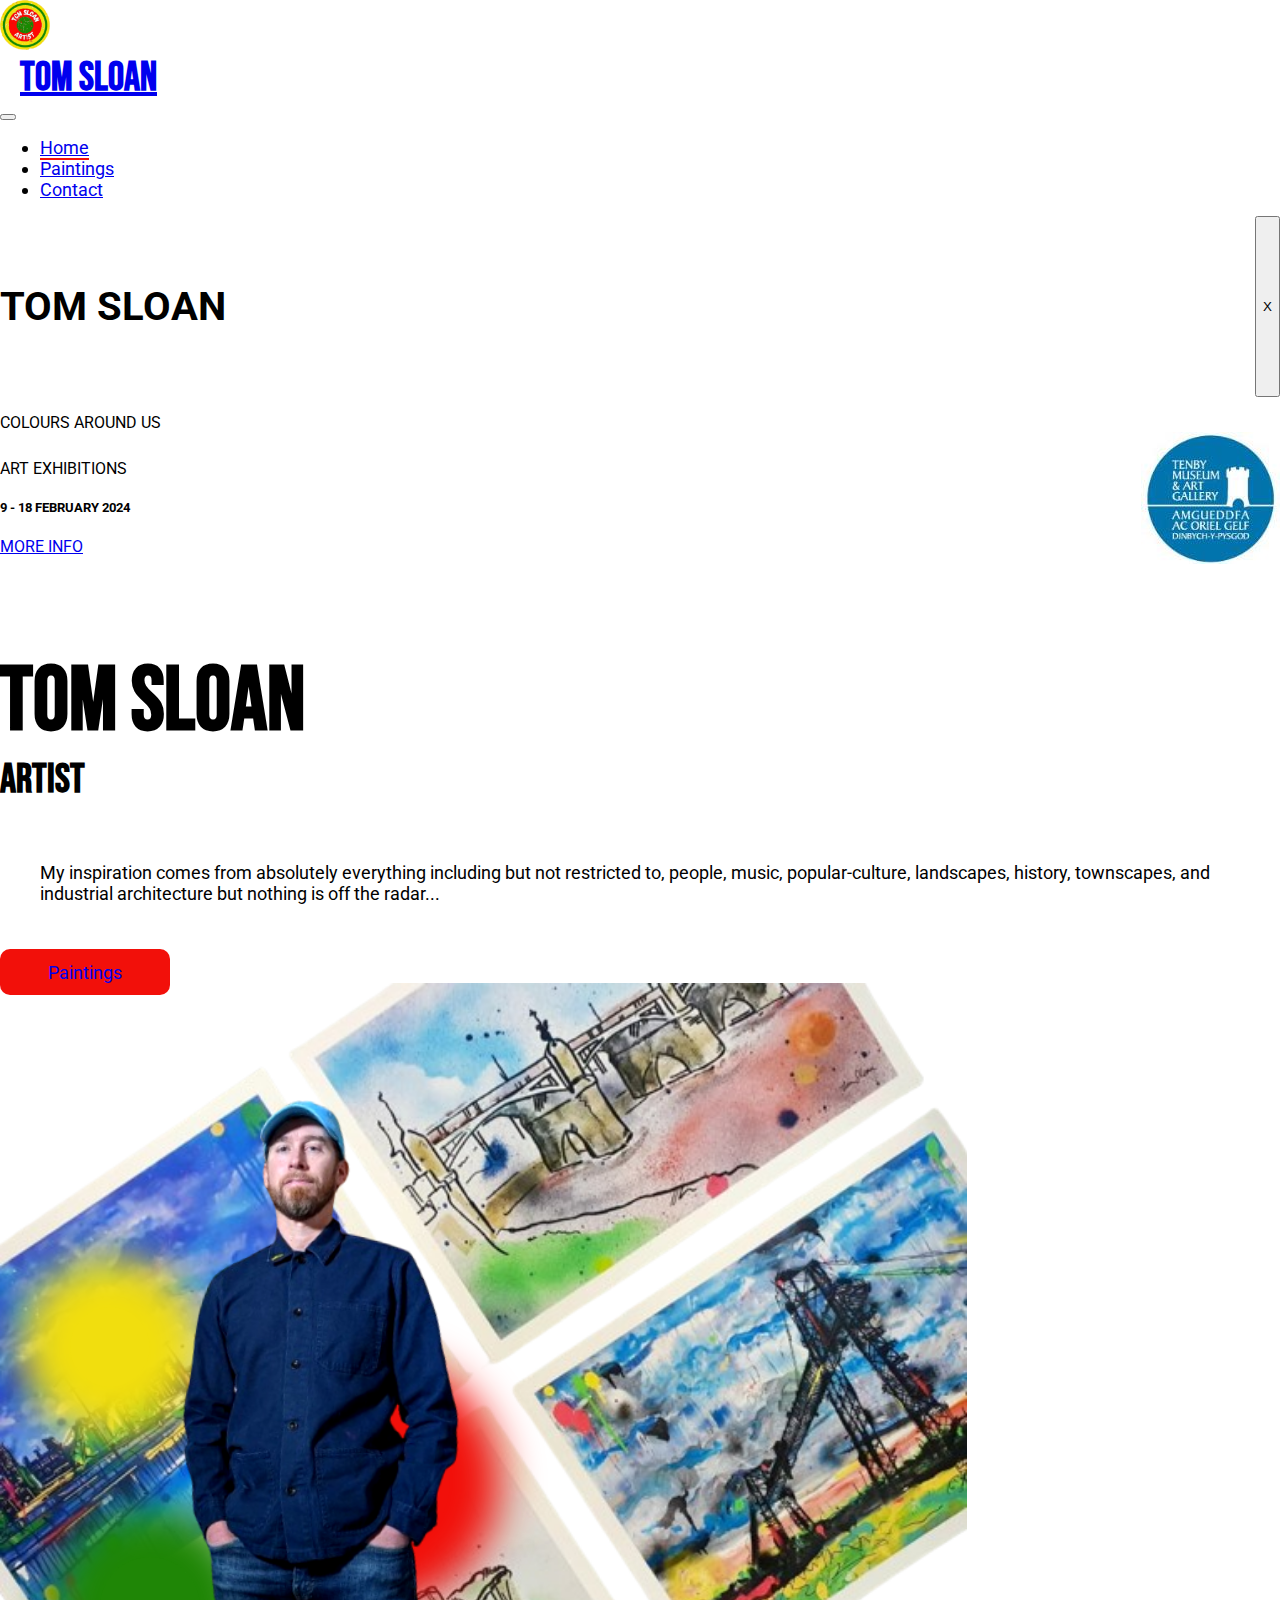
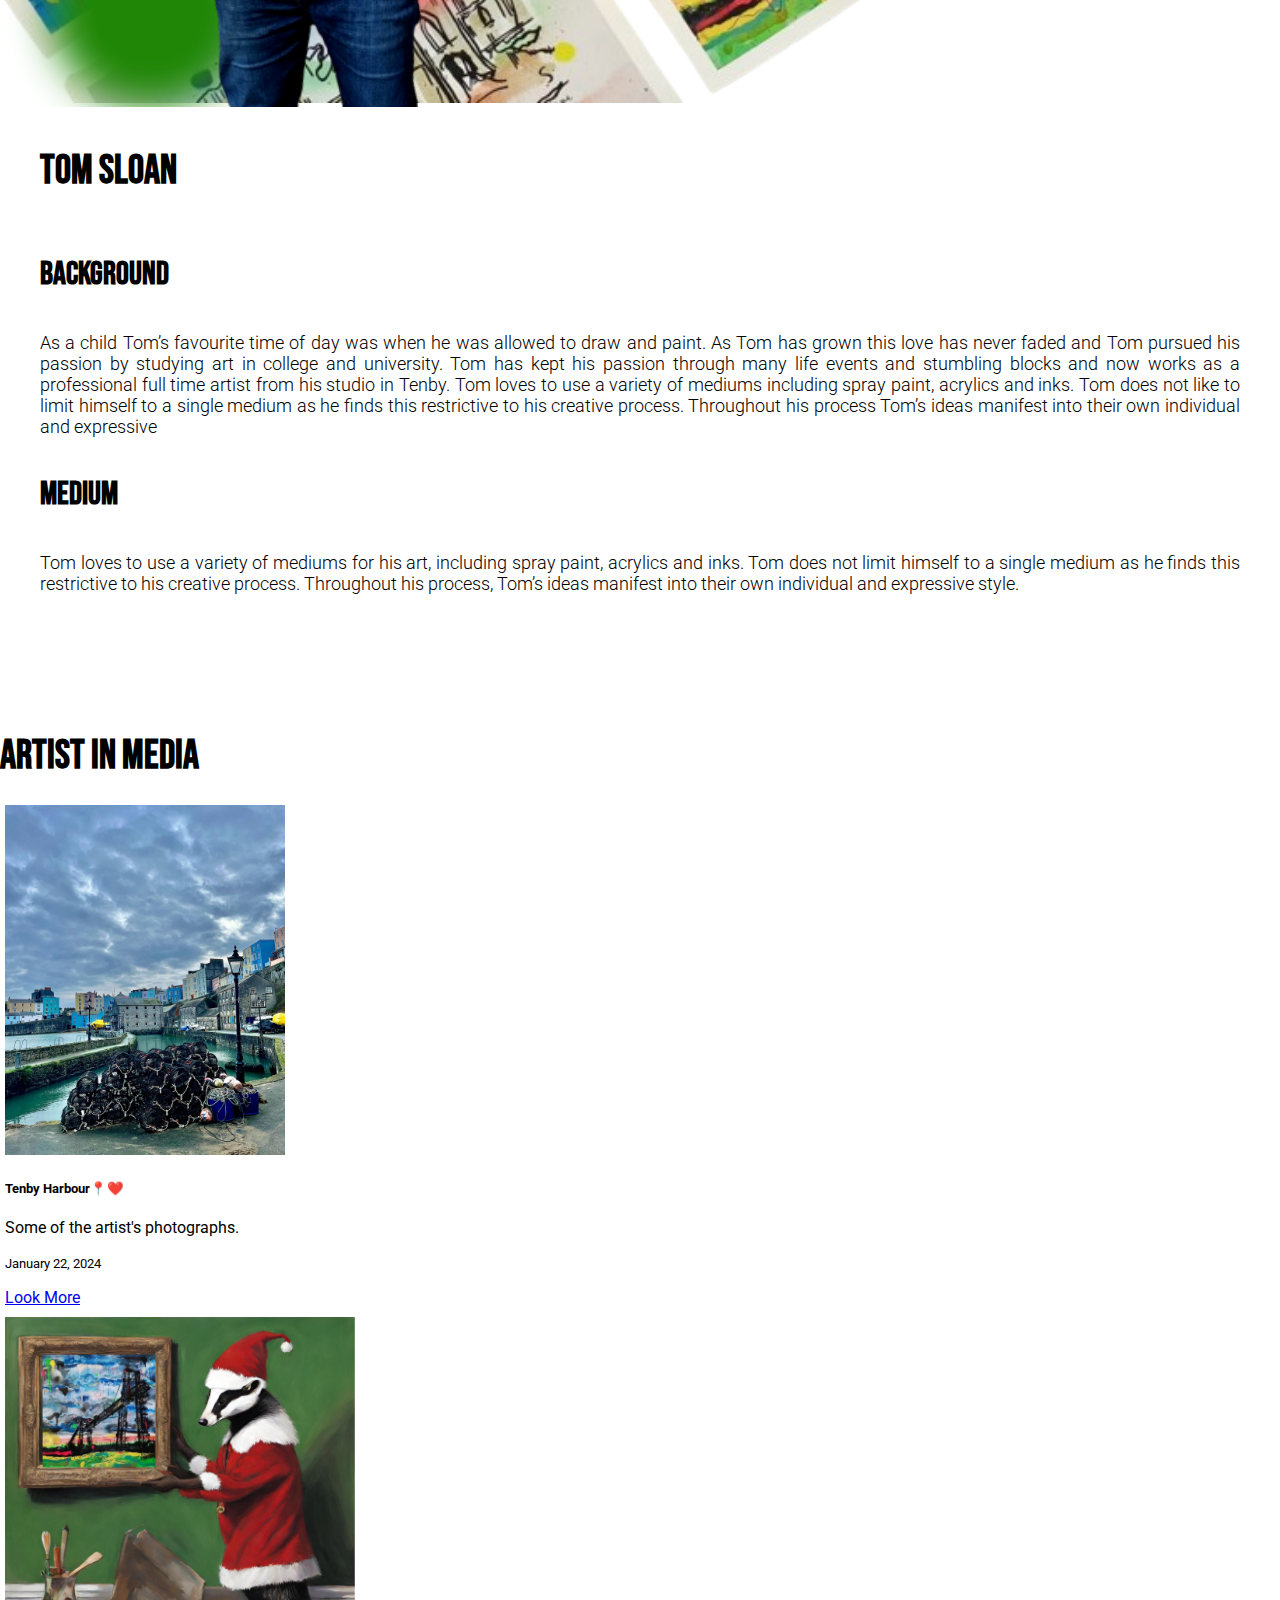
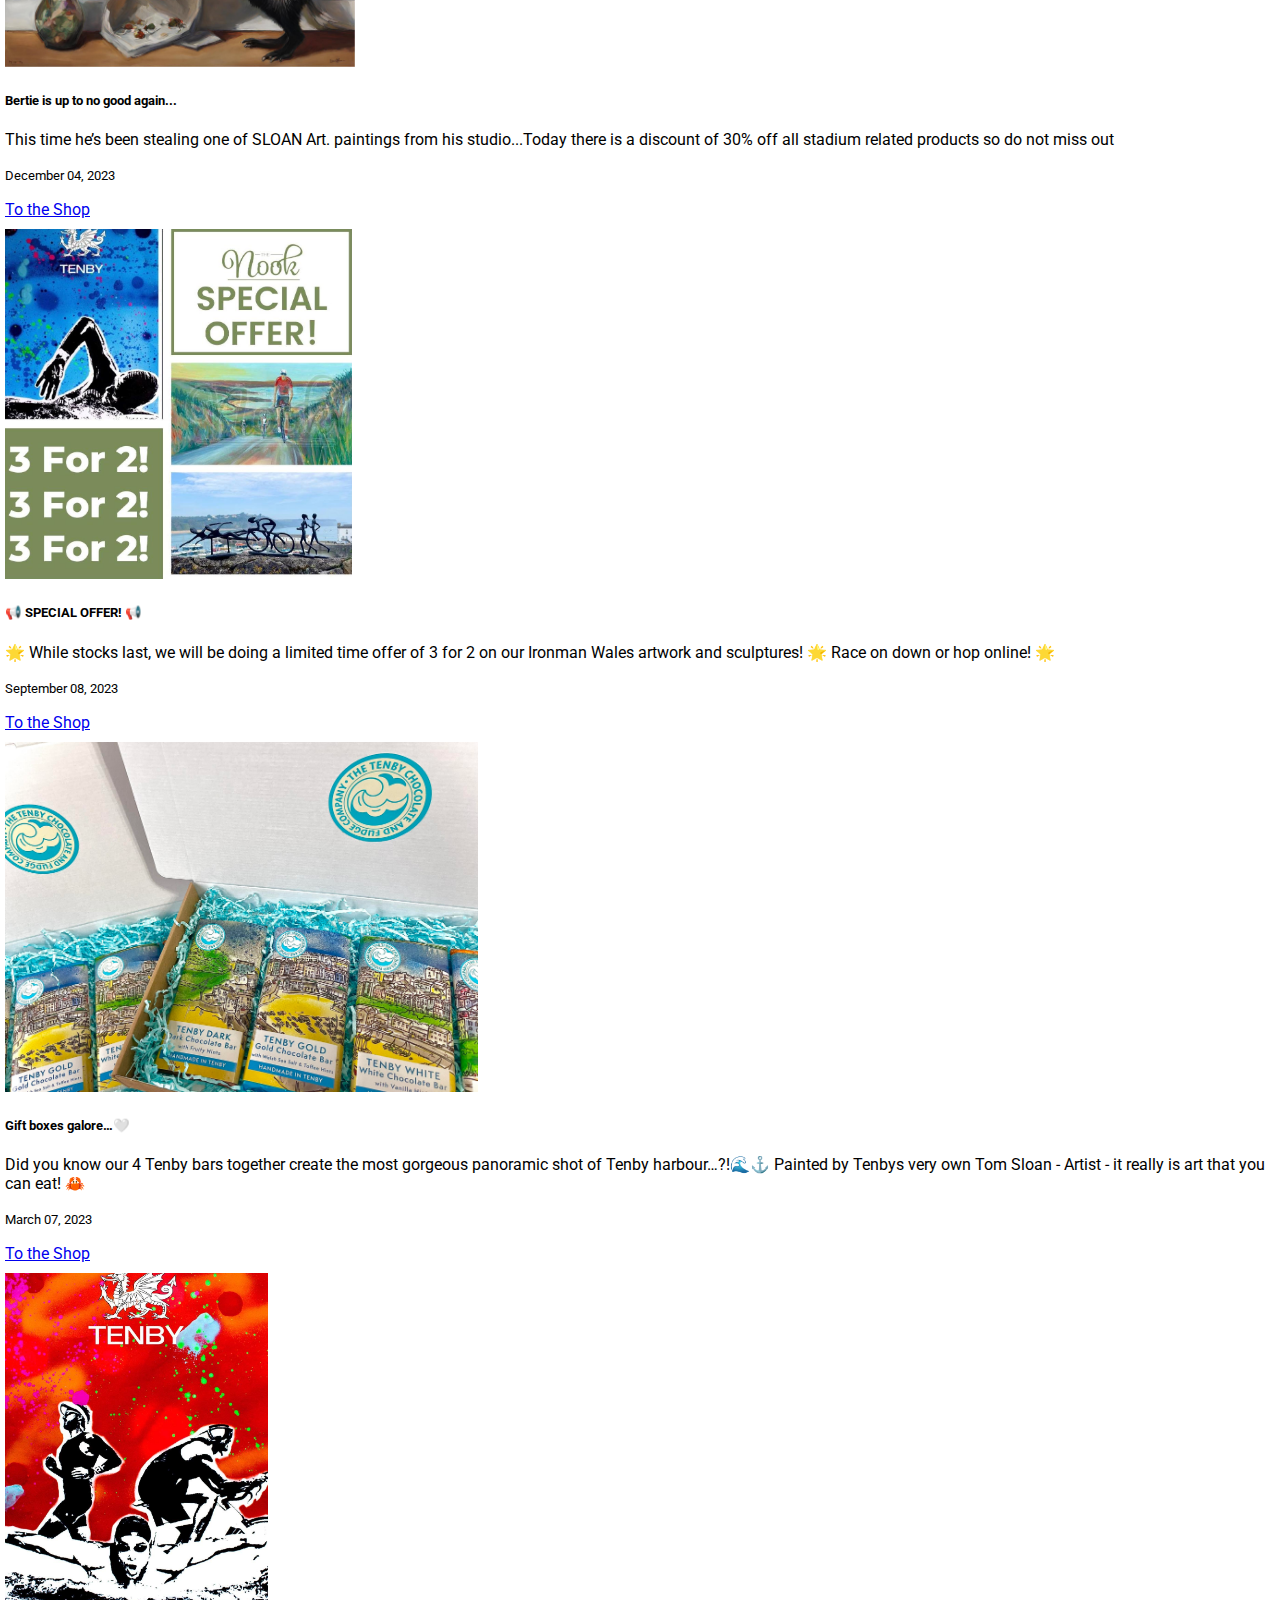
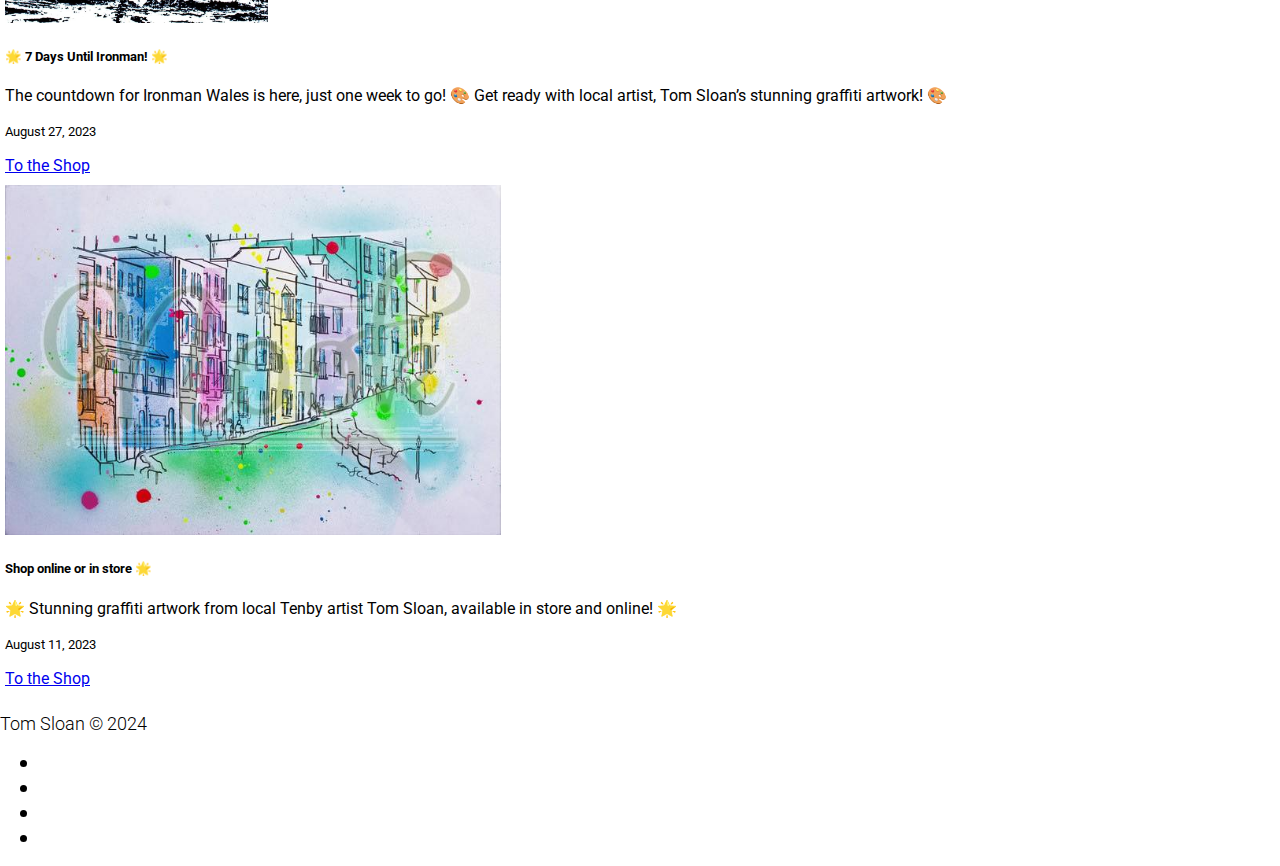
==== commit fd0b8494: ":hover color to social media icons" ====
--- a/index.html
+++ b/index.html
@@ -384,7 +384,7 @@
                     href="https://www.facebook.com/105536290829742"
                     target="_blank"
                     aria-label="Go to Tom Sloan's facebook page (opens in new tab)"
-                    ><i class="fa-brands fa-facebook text-white"></i
+                    ><i class="fa-brands fa-facebook"></i
                   ></a>
                 </li>
                 <li>
@@ -392,7 +392,7 @@
                     href="https://www.instagram.com/official.sloan.art"
                     target="_blank"
                     aria-label="Go to Tom Sloan's instagram page (opens in new tab)"
-                    ><i class="fa-brands fa-instagram text-white"></i
+                    ><i class="fa-brands fa-instagram"></i
                   ></a>
                 </li>
                 <li>
@@ -400,7 +400,7 @@
                     href="https://www.linkedin.com/in/tom-sloan-31219b226"
                     target="_blank"
                     aria-label="Go to Tom Sloan's linkedin page (opens in new tab)"
-                    ><i class="fa-brands fa-linkedin text-white"></i
+                    ><i class="fa-brands fa-linkedin"></i
                   ></a>
                 </li>
                 <li>
@@ -408,7 +408,7 @@
                     href="https://www.twitter.com/tomsloanartist"
                     target="_blank"
                     aria-label="Go to Tom Sloan's twitter page (opens in new tab)"
-                    ><i class="fa-brands fa-twitter text-white"></i
+                    ><i class="fa-brands fa-twitter"></i
                   ></a>
                 </li>
               </ul>
--- a/assets/css/style.css
+++ b/assets/css/style.css
@@ -251,7 +251,8 @@
 /* ------------------Footer */
 
 footer {
-  padding: 20px 0;
+  padding-top: 20px;
+  transition: transform 1s;
 }
 
 footer h4 {
@@ -263,6 +264,16 @@
 footer ul li {
   padding-left: 45px;
   font-size: 22px;
+}
+
+footer a i{
+  color: white;
+  text-decoration: none;
+}
+
+footer a i:hover {
+  color:#f1de0e; 
+  transform: scale(1.15);
 }
 
 /* ------------------Animations */
@@ -337,7 +348,7 @@
 
   footer .d-flex {
     justify-content: center !important;
-    padding-bottom: 10px;
+    padding-bottom: 20px;
   }
 }
 
